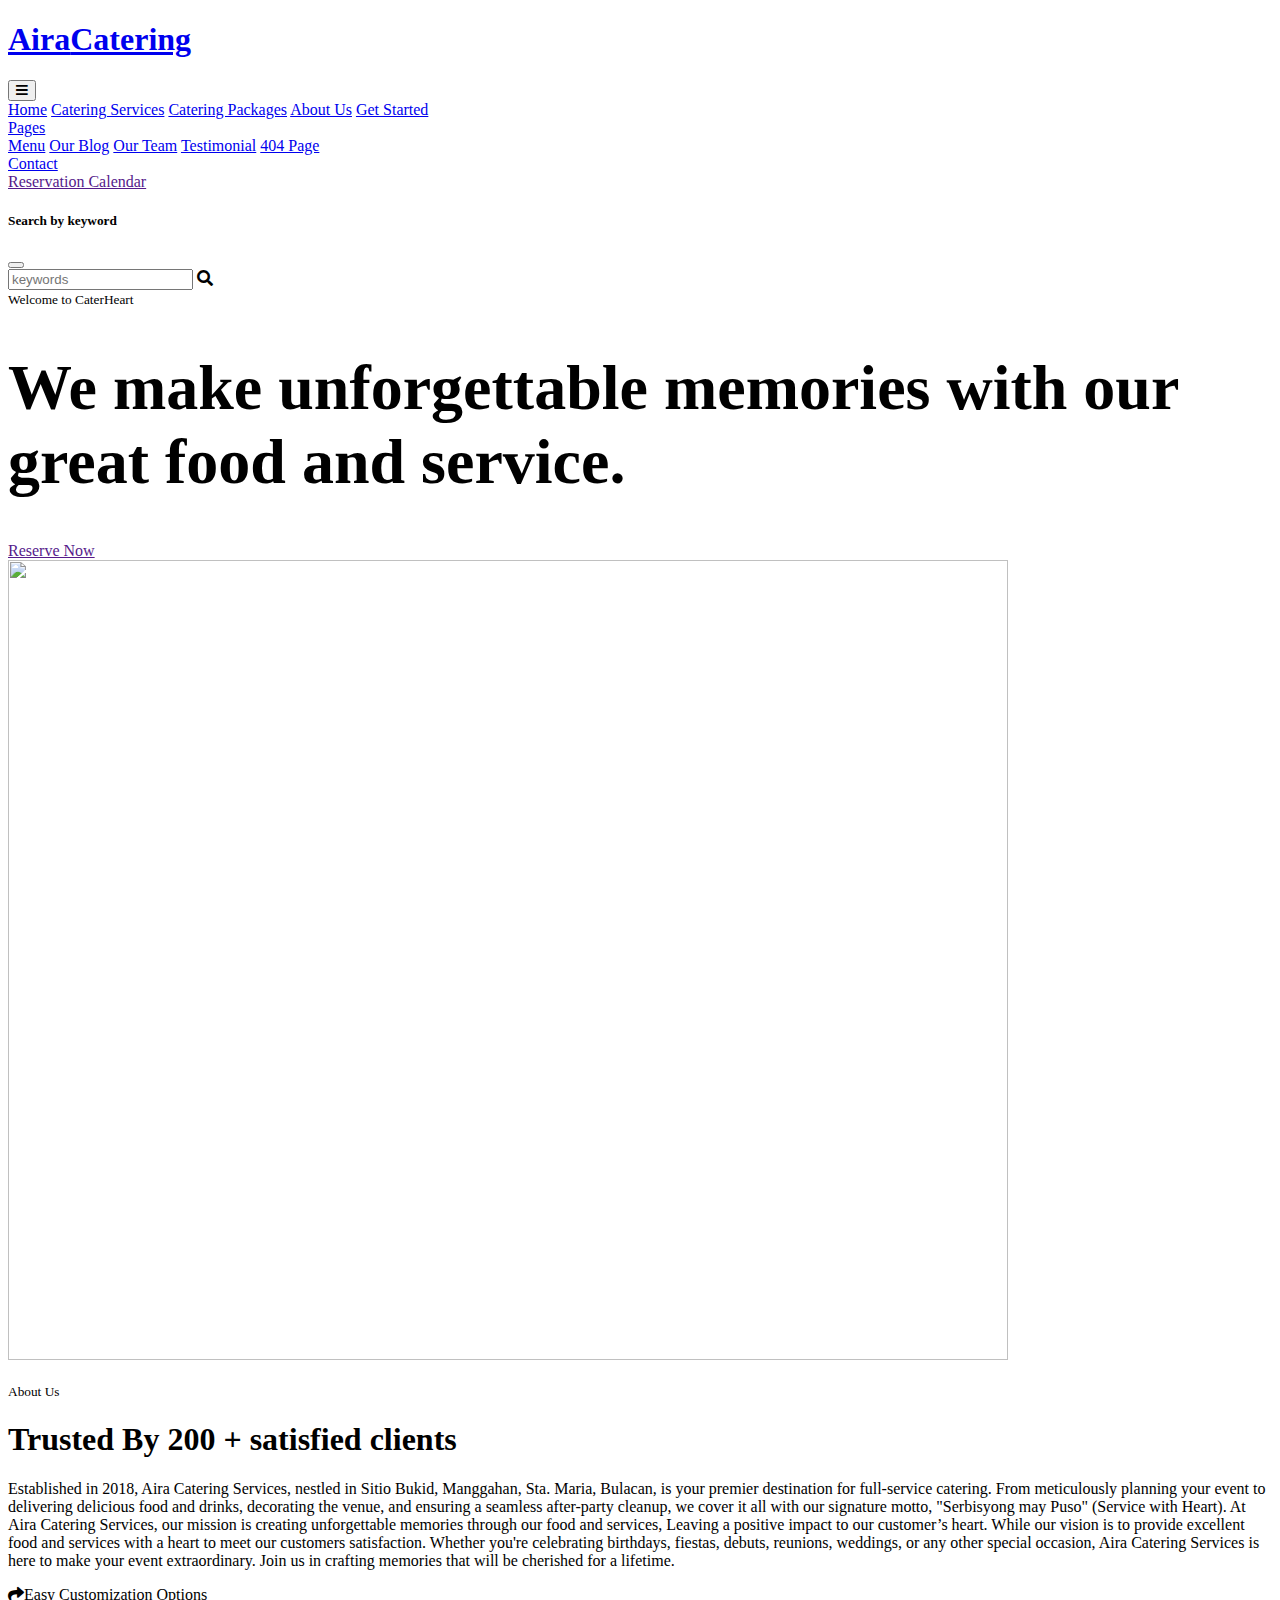
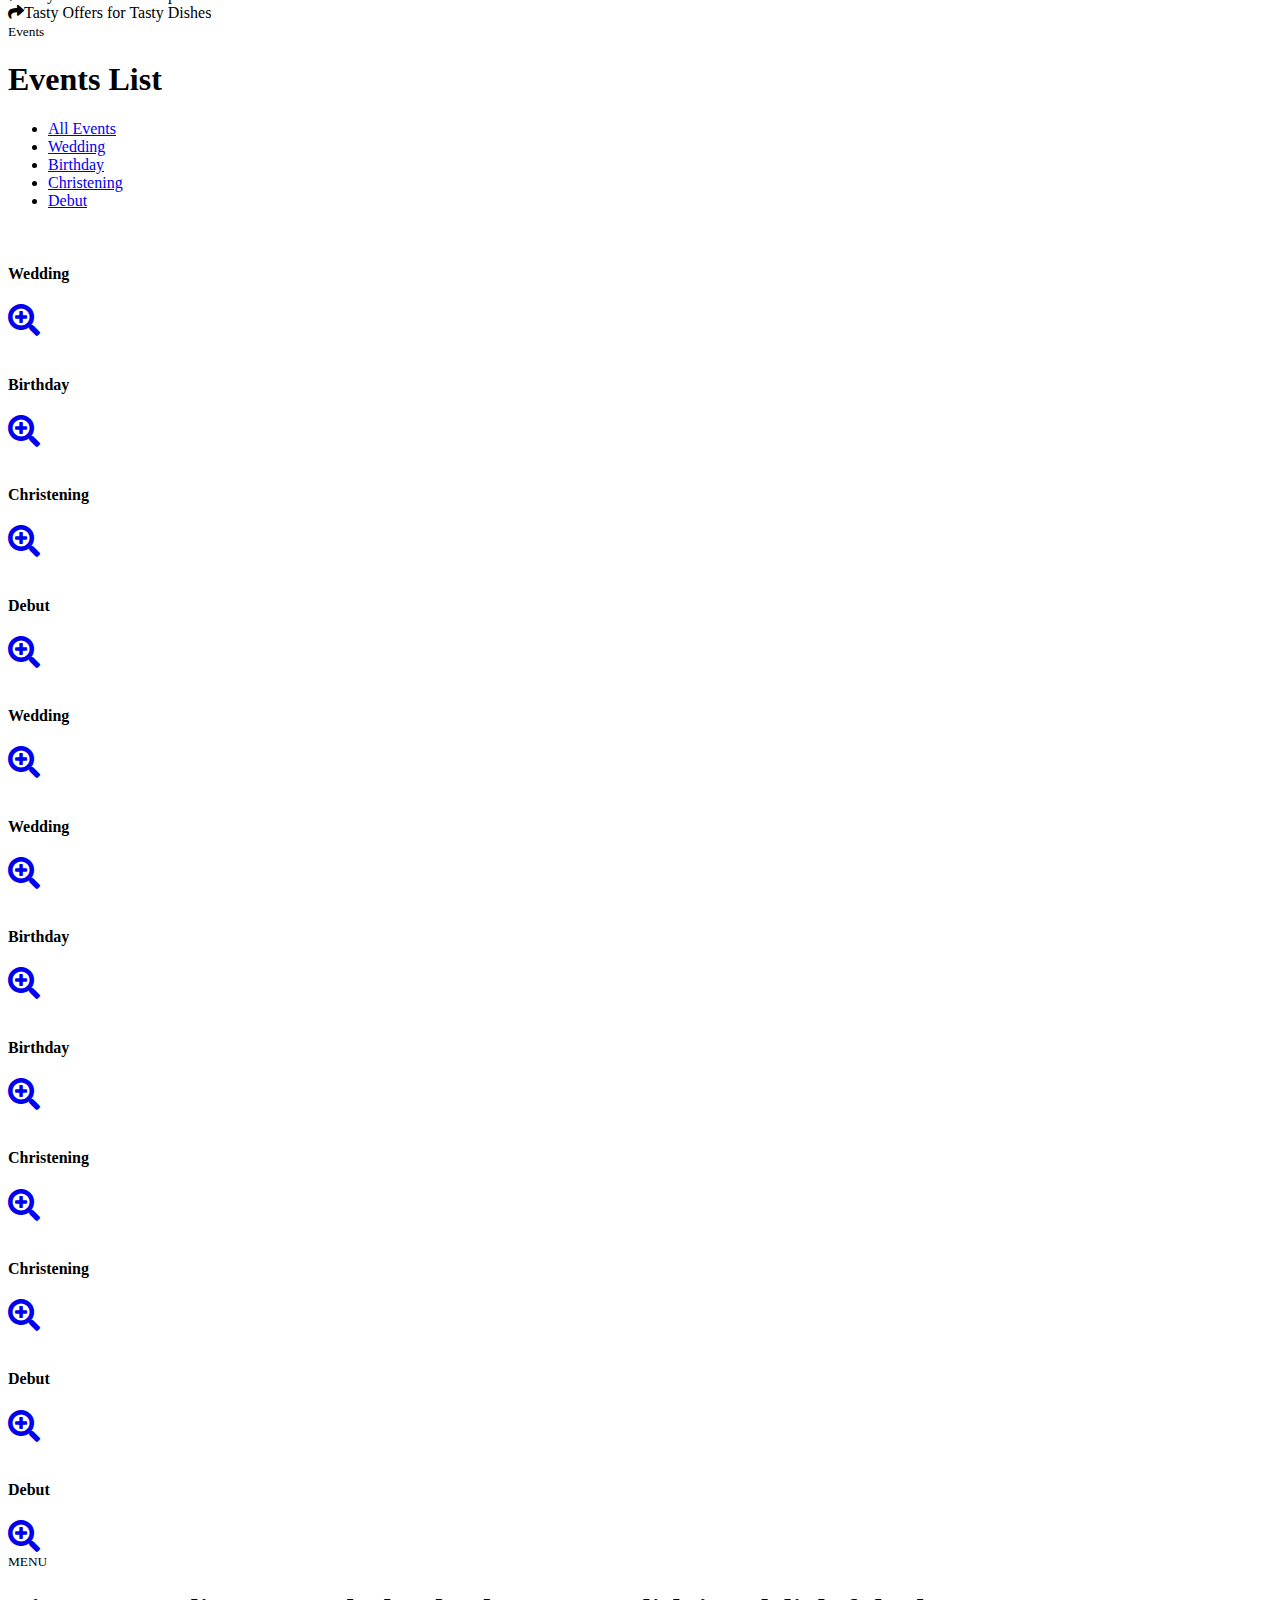
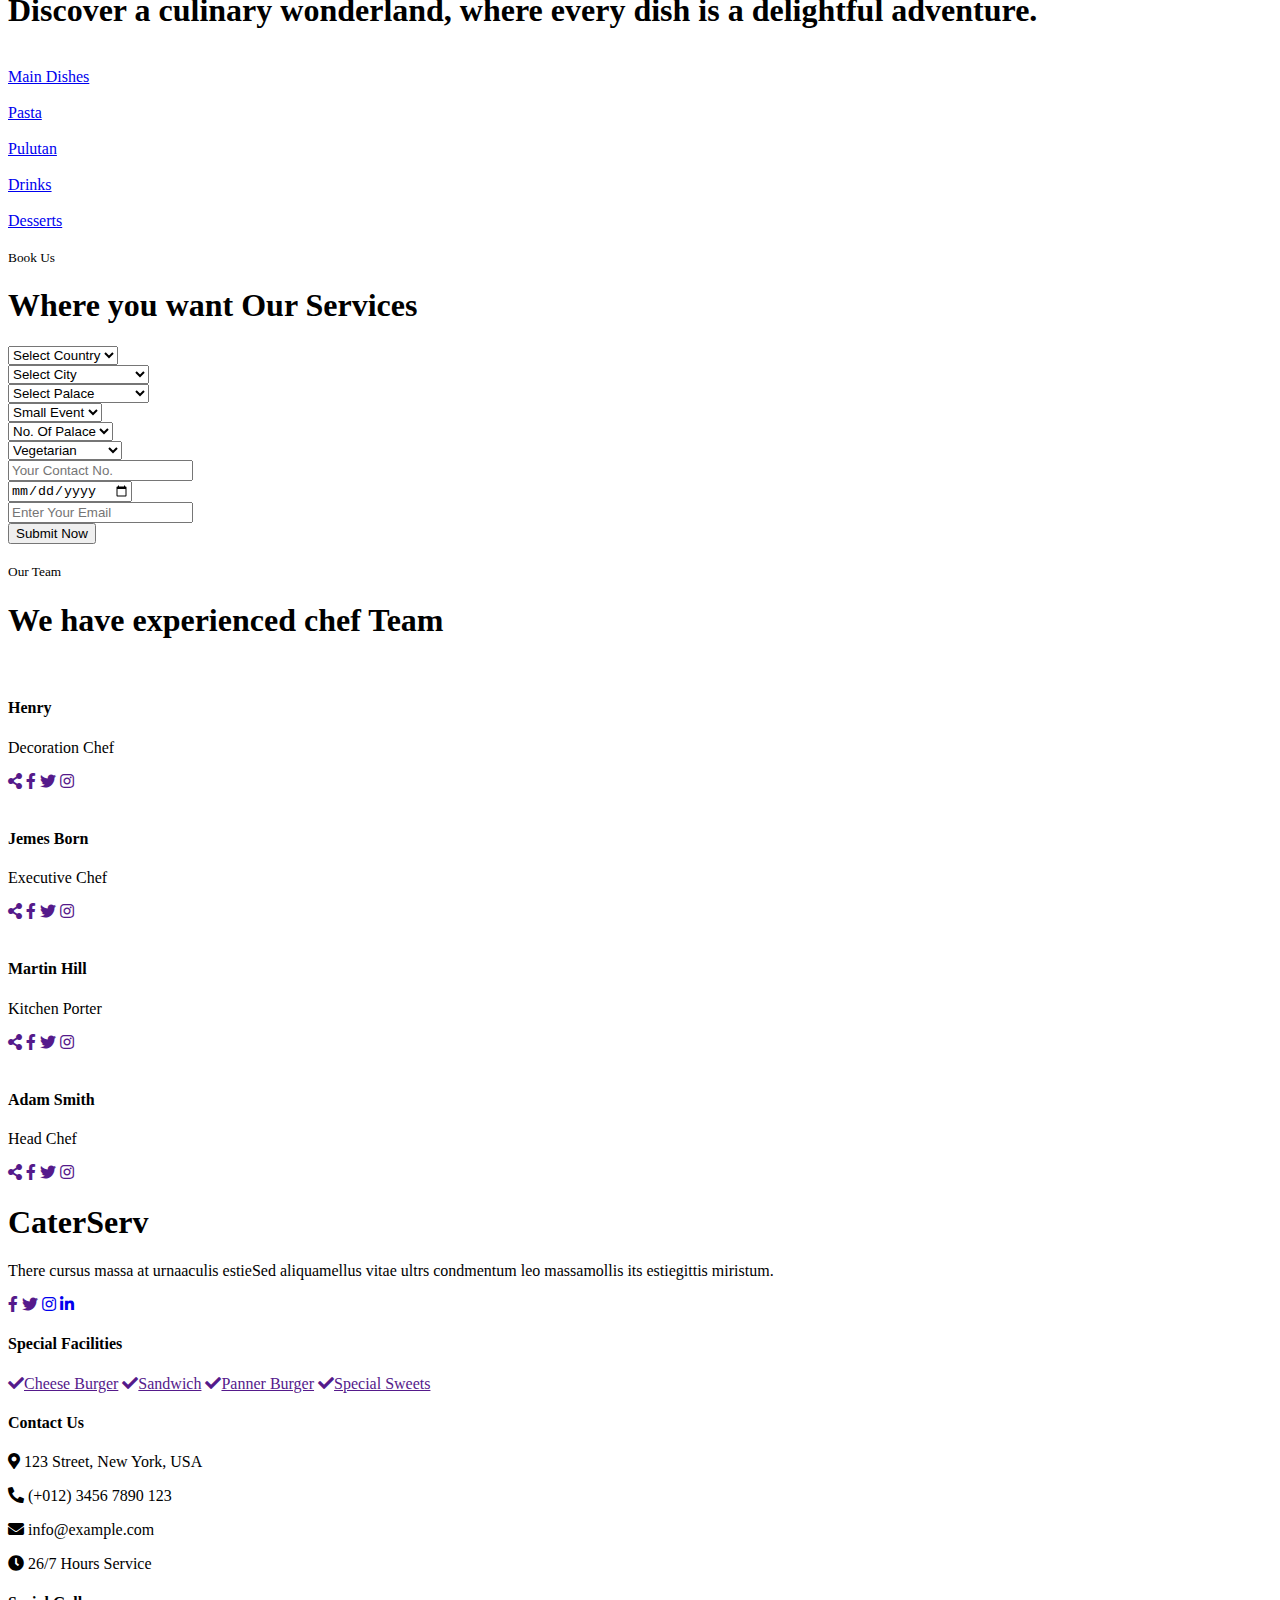
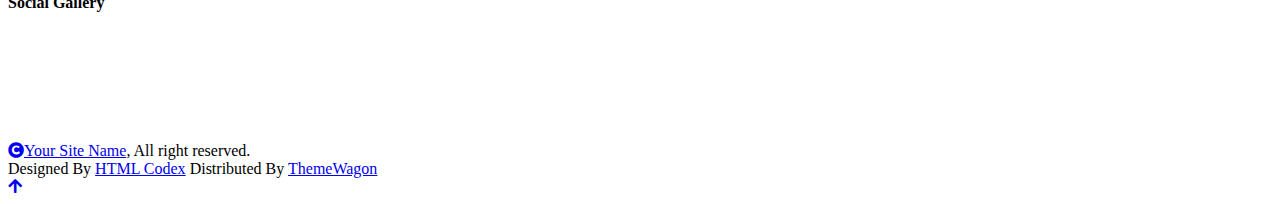
==== index.html @ 27d854ff "Add files via upload" ====
<!DOCTYPE html>
<html lang="en">

<head>
  <meta charset="utf-8">
  <title>Aira Cater</title>
  <meta content="width=device-width, initial-scale=1.0" name="viewport">
  <meta content="" name="keywords">
  <meta content="" name="description">

  <!-- Google Web Fonts -->
  <link rel="preconnect" href="https://fonts.googleapis.com">
  <link rel="preconnect" href="https://fonts.gstatic.com" crossorigin>
  <link href="https://fonts.googleapis.com/css2?family=Open+Sans:wght@400;600&family=Playball&display=swap" rel="stylesheet">

  <!-- Icon Font Stylesheet -->
  <link rel="stylesheet" href="https://use.fontawesome.com/releases/v5.15.4/css/all.css"/>
  <link href="https://cdn.jsdelivr.net/npm/bootstrap-icons@1.4.1/font/bootstrap-icons.css" rel="stylesheet">

  <!-- Libraries Stylesheet -->
  <link href="lib/animate/animate.min.css" rel="stylesheet">
  <link href="lib/lightbox/css/lightbox.min.css" rel="stylesheet">
  <link href="lib/owlcarousel/owl.carousel.min.css" rel="stylesheet">

  <!-- Customized Bootstrap Stylesheet -->
  <link href="css/bootstrap.min.css" rel="stylesheet">

  <!-- Template Stylesheet -->
  <link href="css/style.css" rel="stylesheet">
</head>

    <body>

        <!-- Spinner Start 
        <div id="spinner" class="show w-100 vh-100 bg-white position-fixed translate-middle top-50 start-50  d-flex align-items-center justify-content-center">
            <div class="spinner-grow text-primary" role="status"></div>
        </div>
        Spinner End -->


        <!-- Navbar start -->
        <div class="container-fluid nav-bar">
            <div class="container">
                <nav class="navbar navbar-light navbar-expand-lg py-4">
                    <a href="index.html" class="navbar-brand">
                        <h1 class="text-primary fw-bold mb-0">Aira<span class="text-dark">Catering</span> </h1>
                    </a>
                    <button class="navbar-toggler py-2 px-3" type="button" data-bs-toggle="collapse" data-bs-target="#navbarCollapse">
                        <span class="fa fa-bars text-primary"></span>
                    </button>
                    <div class="collapse navbar-collapse" id="navbarCollapse">
                        <div class="navbar-nav mx-auto">
                            <a href="index.html" class="nav-item nav-link active">Home</a>
                            <a href="about.html" class="nav-item nav-link">Catering Services</a>
                            <a href="service.html" class="nav-item nav-link">Catering Packages</a>
                            <a href="event.html" class="nav-item nav-link">About Us</a>
                            <a href="menu.html" class="nav-item nav-link">Get Started</a>
                            <div class="nav-item dropdown">
                                <a href="#" class="nav-link dropdown-toggle" data-bs-toggle="dropdown">Pages</a>
                                <div class="dropdown-menu bg-light">
                                    <a href="book.html" class="dropdown-item">Menu</a>
                                    <a href="blog.html" class="dropdown-item">Our Blog</a>
                                    <a href="team.html" class="dropdown-item">Our Team</a>
                                    <a href="testimonial.html" class="dropdown-item">Testimonial</a>
                                    <a href="404.html" class="dropdown-item">404 Page</a>
                                </div>
                            </div>
                            <a href="contact.html" class="nav-item nav-link">Contact</a>
                        </div>
                        
                        <a href="" class="btn btn-primary py-2 px-4 d-none d-xl-inline-block rounded-pill">Reservation Calendar</a>
                    </div>
                </nav>
            </div>
        </div>
        <!-- Navbar End -->


        <!-- Modal Search Start -->
        <div class="modal fade" id="searchModal" tabindex="-1" aria-labelledby="exampleModalLabel" aria-hidden="true">
            <div class="modal-dialog modal-fullscreen">
                <div class="modal-content rounded-0">
                    <div class="modal-header">
                        <h5 class="modal-title" id="exampleModalLabel">Search by keyword</h5>
                        <button type="button" class="btn-close" data-bs-dismiss="modal" aria-label="Close"></button>
                    </div>
                    <div class="modal-body d-flex align-items-center">
                        <div class="input-group w-75 mx-auto d-flex">
                            <input type="search" class="form-control bg-transparent p-3" placeholder="keywords" aria-describedby="search-icon-1">
                            <span id="search-icon-1" class="input-group-text p-3"><i class="fa fa-search"></i></span>
                        </div>
                    </div>
                </div>
            </div>
        </div>
        <!-- Modal Search End -->


        <!-- Hero Start -->
        <div class="container-fluid bg-light py-6 my-6 mt-0">
            <div class="container">
                <div class="row g-5 align-items-center">
                    <div class="col-lg-7 col-md-12">
                        <small class="d-inline-block fw-bold text-dark text-uppercase bg-light border border-primary rounded-pill px-4 py-1 mb-4 animated bounceInDown">Welcome to CaterHeart</small>
                        <h1 class="display-1 mb-4 animated bounceInDown" style="font-size: 4.0rem;">We make unforgettable memories with our great food and service.</h1>

                        <a href="" class="btn btn-primary border-0 rounded-pill py-3 px-4 px-md-5 me-4 animated bounceInLeft">Reserve Now</a>
                    </div>
                    <div class="col-lg-5 col-md-12">
                      <img src="img/HeroImg.png" class="img-fluid rounded animated zoomIn" alt="" width="1000" height="800">

                    </div>
                </div>
            </div>
        </div>
        <!-- Hero End -->


        <!-- About Start -->
        <div class="container-fluid py-6">
            <div class="container">
                <div class="row g-5 align-items-center">
                    <div class="col-lg-5 wow bounceInUp" data-wow-delay="0.1s">
                        <img src="img/about.jpg" class="img-fluid rounded" alt="">
                    </div>
                    <div class="col-lg-7 wow bounceInUp" data-wow-delay="0.3s">
                        <small class="d-inline-block fw-bold text-dark text-uppercase bg-light border border-primary rounded-pill px-4 py-1 mb-3">About Us</small>
                        <h1 class="display-5 mb-4">Trusted By 200 + satisfied clients</h1>
                        <p class="mb-4">Established in 2018, Aira Catering Services, nestled in Sitio Bukid, Manggahan, Sta. Maria, Bulacan,
                             is your premier destination for full-service catering. From meticulously planning your event to delivering delicious
                              food and drinks, decorating the venue, and ensuring a seamless after-party cleanup, we cover it all with our signature
                               motto, <span>"Serbisyong may Puso"</span> (Service with Heart). At Aira Catering Services, our mission is creating unforgettable memories
                                through our food and services, Leaving a positive impact to our customer’s heart. While our vision is to provide excellent 
                                food and services with a heart to meet our customers satisfaction. Whether you're celebrating birthdays, fiestas, debuts, 
                                reunions, weddings, or any other special occasion, Aira Catering Services is here to make your event extraordinary.
                                 Join us in crafting memories that will be cherished for a lifetime.
                            
                            
                        </p>
                        <div class="row g-4 text-dark mb-5">
                            <div class="col-sm-6">
                                <i class="fas fa-share text-primary me-2"></i>Easy Customization Options
                            </div>
                            <div class="col-sm-6">
                                <i class="fas fa-share text-primary me-2"></i>Tasty Offers for Tasty Dishes
                            </div>        
                </div>
            </div>
        </div>
        <!-- About End -->



        <!-- Service Start
        <div class="container-fluid service py-6">
            <div class="container">
                <div class="text-center wow bounceInUp" data-wow-delay="0.1s">
                    <small class="d-inline-block fw-bold text-dark text-uppercase bg-light border border-primary rounded-pill px-4 py-1 mb-3">Our Services</small>
                    <h1 class="display-5 mb-5">What We Offer</h1>
                </div>
                <div class="row g-4">
                    <div class="col-lg-3 col-md-6 col-sm-12 wow bounceInUp" data-wow-delay="0.1s">
                        <div class="bg-light rounded service-item">
                            <div class="service-content d-flex align-items-center justify-content-center p-4">
                                <div class="service-content-icon text-center">
                                    <i class="fas fa-cheese fa-7x text-primary mb-4"></i>
                                    <h4 class="mb-3">Wedding Services</h4>
                                    <p class="mb-4">Contrary to popular belief, ipsum is not simply random.</p>
                                    <a href="#" class="btn btn-primary px-4 py-2 rounded-pill">Read More</a>
                                </div>
                            </div>
                        </div>
                    </div>
                    <div class="col-lg-3 col-md-6 col-sm-12 wow bounceInUp" data-wow-delay="0.3s">
                        <div class="bg-light rounded service-item">
                            <div class="service-content d-flex align-items-center justify-content-center p-4">
                                <div class="service-content-icon text-center">
                                    <i class="fas fa-pizza-slice fa-7x text-primary mb-4"></i>
                                    <h4 class="mb-3">Corporate Catering</h4>
                                    <p class="mb-4">Contrary to popular belief, ipsum is not simply random.</p>
                                    <a href="#" class="btn btn-primary px-4 py-2 rounded-pill">Read More</a>
                                </div>
                            </div>
                        </div>
                    </div>
                    <div class="col-lg-3 col-md-6 col-sm-12 wow bounceInUp" data-wow-delay="0.5s">
                        <div class="bg-light rounded service-item">
                            <div class="service-content d-flex align-items-center justify-content-center p-4">
                                <div class="service-content-icon text-center">
                                    <i class="fas fa-hotdog fa-7x text-primary mb-4"></i>
                                    <h4 class="mb-3">Cocktail Reception</h4>
                                    <p class="mb-4">Contrary to popular belief, ipsum is not simply random.</p>
                                    <a href="#" class="btn btn-primary px-4 py-2 rounded-pill">Read More</a>
                                </div>
                            </div>
                        </div>
                    </div>
                    <div class="col-lg-3 col-md-6 col-sm-12 wow bounceInUp" data-wow-delay="0.7s">
                        <div class="bg-light rounded service-item">
                            <div class="service-content d-flex align-items-center justify-content-center p-4">
                                <div class="service-content-icon text-center">
                                    <i class="fas fa-hamburger fa-7x text-primary mb-4"></i>
                                    <h4 class="mb-3">Bento Catering</h4>
                                    <p class="mb-4">Contrary to popular belief, ipsum is not simply random.</p>
                                    <a href="#" class="btn btn-primary px-4 py-2 rounded-pill">Read More</a>
                                </div>
                            </div>
                        </div>
                    </div>
                    <div class="col-lg-3 col-md-6 col-sm-12 wow bounceInUp" data-wow-delay="0.1s">
                        <div class="bg-light rounded service-item">
                            <div class="service-content d-flex align-items-center justify-content-center p-4">
                                <div class="service-content-icon text-center">
                                    <i class="fas fa-wine-glass-alt fa-7x text-primary mb-4"></i>
                                    <h4 class="mb-3">Pub Party</h4>
                                    <p class="mb-4">Contrary to popular belief, ipsum is not simply random.</p>
                                    <a href="#" class="btn btn-primary px-4 py-2 rounded-pill">Read More</a>
                                </div>
                            </div>
                        </div>
                    </div>
                    <div class="col-lg-3 col-md-6 col-sm-12 wow bounceInUp" data-wow-delay="0.3s">
                        <div class="bg-light rounded service-item">
                            <div class="service-content d-flex align-items-center justify-content-center p-4">
                                <div class="service-content-icon text-center">
                                    <i class="fas fa-walking fa-7x text-primary mb-4"></i>
                                    <h4 class="mb-3">Home Delivery</h4>
                                    <p class="mb-4">Contrary to popular belief, ipsum is not simply random.</p>
                                    <a href="#" class="btn btn-primary px-4 py-2 rounded-pill">Read More</a>
                                </div>
                            </div>
                        </div>
                    </div>
                    <div class="col-lg-3 col-md-6 col-sm-12 wow bounceInUp" data-wow-delay="0.5s">
                        <div class="bg-light rounded service-item">
                            <div class="service-content d-flex align-items-center justify-content-center p-4">
                                <div class="service-content-icon text-center">
                                    <i class="fas fa-wheelchair fa-7x text-primary mb-4"></i>
                                    <h4 class="mb-3">Sit-down Catering</h4>
                                    <p class="mb-4">Contrary to popular belief, ipsum is not simply random.</p>
                                    <a href="#" class="btn btn-primary px-4 py-2 rounded-pill">Read More</a>
                                </div>
                            </div>
                        </div>
                    </div>
                    <div class="col-lg-3 col-md-6 col-sm-12 wow bounceInUp" data-wow-delay="0.7s">
                        <div class="bg-light rounded service-item">
                            <div class="service-content d-flex align-items-center justify-content-center p-4">
                                <div class="service-content-icon text-center">
                                    <i class="fas fa-utensils fa-7x text-primary mb-4"></i>
                                    <h4 class="mb-3">Buffet Catering</h4>
                                    <p class="mb-4">Contrary to popular belief, ipsum is not simply random.</p>
                                    <a href="#" class="btn btn-primary px-4 py-2 rounded-pill">Read More</a>
                                </div>
                            </div>
                        </div>
                    </div>
                </div>
            </div>
        </div>
        Service End -->


<!-- Events Start -->
<div class="container-fluid event py-6">
  <div class="container">
      <div class="text-center wow bounceInUp" data-wow-delay="0.1s">
          <small class="d-inline-block fw-bold text-dark text-uppercase bg-light border border-primary rounded-pill px-4 py-1 mb-3">Events</small>
          <h1 class="display-5 mb-5">Events List</h1>
      </div>
      <div class="tab-class text-center">
          <ul class="nav nav-pills d-inline-flex justify-content-center mb-5 wow bounceInUp" data-wow-delay="0.1s">
              <li class="nav-item p-2">
                  <a class="d-flex mx-2 py-2 border border-primary bg-light rounded-pill active" data-bs-toggle="pill" href="#tab-1">
                      <span class="text-dark" style="width: 150px;">All Events</span>
                  </a>
              </li>
              <li class="nav-item p-2">
                  <a class="d-flex py-2 mx-2 border border-primary bg-light rounded-pill" data-bs-toggle="pill" href="#tab-2">
                      <span class="text-dark" style="width: 150px;">Wedding</span>
                  </a>
              </li>
              <li class="nav-item p-2">
                  <a class="d-flex mx-2 py-2 border border-primary bg-light rounded-pill" data-bs-toggle="pill" href="#tab-3">
                      <span class="text-dark" style="width: 150px;">Birthday</span>
                  </a>
              </li>
              <li class="nav-item p-2">
                  <a class="d-flex mx-2 py-2 border border-primary bg-light rounded-pill" data-bs-toggle="pill" href="#tab-4">
                      <span class="text-dark" style="width: 150px;">Christening</span>
                  </a>
              </li>
              <li class="nav-item p-2">
                  <a class="d-flex mx-2 py-2 border border-primary bg-light rounded-pill" data-bs-toggle="pill" href="#tab-5">
                      <span class="text-dark" style="width: 150px;">Debut</span>
                  </a>
              </li>
          </ul>
          <!--all-->
          <div class="tab-content">
              <div id="tab-1" class="tab-pane fade show p-0 active">
                  <div class="row g-4">
                      <div class="col-lg-12">
                          <div class="row g-4">
                              <div class="col-md-6 col-lg-3 wow bounceInUp" data-wow-delay="0.1s">
                                  <div class="event-img position-relative">
                                      <img class="img-fluid rounded w-100" src="img/no-pictures.png" alt="" >
                                      <div class="event-overlay d-flex flex-column p-4">
                                          <h4 class="me-auto">Wedding</h4>
                                          <a href="img/event-1.jpg" data-lightbox="event-1" class="my-auto"><i class="fas fa-search-plus text-dark fa-2x"></i></a>
                                      </div>
                                  </div>
                              </div>
                              <div class="col-md-6 col-lg-3 wow bounceInUp" data-wow-delay="0.3s">
                                  <div class="event-img position-relative">
                                      <img class="img-fluid rounded w-100" src="img/no-pictures.png" alt="">
                                      <div class="event-overlay d-flex flex-column p-4">
                                          <h4 class="me-auto">Birthday</h4>
                                          <a href="img/event-2.jpg" data-lightbox="event-2" class="my-auto"><i class="fas fa-search-plus text-dark fa-2x"></i></a>
                                      </div>
                                  </div>
                              </div>
                              <div class="col-md-6 col-lg-3 wow bounceInUp" data-wow-delay="0.5s">
                                  <div class="event-img position-relative">
                                      <img class="img-fluid rounded w-100" src="img/no-pictures.png" alt="">
                                      <div class="event-overlay d-flex flex-column p-4">
                                          <h4 class="me-auto">Christening</h4>
                                          <a href="img/event-3.jpg" data-lightbox="event-3" class="my-auto"><i class="fas fa-search-plus text-dark fa-2x"></i></a>
                                      </div>
                                  </div>
                              </div>
                              <div class="col-md-6 col-lg-3 wow bounceInUp" data-wow-delay="0.7s">
                                  <div class="event-img position-relative">
                                      <img class="img-fluid rounded w-100" src="img/no-pictures.png" alt="">
                                      <div class="event-overlay d-flex flex-column p-4">
                                          <h4 class="me-auto">Debut</h4>
                                          <a href="img/event-4.jpg" data-lightbox="event-4" class="my-auto"><i class="fas fa-search-plus text-dark fa-2x"></i></a>
                                      </div>
                                  </div>
                              </div>
                          </div>
                      </div>
                  </div>
              </div>

              <!--random end-->

              <div id="tab-2" class="tab-pane fade show p-0">
                  <div class="row g-4">
                      <div class="col-lg-12">
                          <div class="row g-4">
                              <div class="col-md-6 col-lg-3">
                                  <div class="event-img position-relative">
                                      <img class="img-fluid rounded w-100" src="img/no-pictures.png" alt="">
                                      <div class="event-overlay d-flex flex-column p-4">
                                          <h4 class="me-auto">Wedding</h4>
                                          <a href="img/01.jpg" data-lightbox="event-8" class="my-auto"><i class="fas fa-search-plus text-dark fa-2x"></i></a>
                                      </div>
                                  </div>
                              </div>
                              <div class="col-md-6 col-lg-3">
                                  <div class="event-img position-relative">
                                      <img class="img-fluid rounded w-100" src="img/no-pictures.png" alt="">
                                      <div class="event-overlay d-flex flex-column p-4">
                                          <h4 class="me-auto">Wedding</h4>
                                          <a href="img/01.jpg" data-lightbox="event-9" class="my-auto"><i class="fas fa-search-plus text-dark fa-2x"></i></a>
                                      </div>
                                  </div>
                              </div>
                          </div>
                      </div>
                  </div>
              </div>
              <div id="tab-3" class="tab-pane fade show p-0">
                  <div class="row g-4">
                      <div class="col-lg-12">
                          <div class="row g-4">
                              <div class="col-md-6 col-lg-3">
                                  <div class="event-img position-relative">
                                      <img class="img-fluid rounded w-100" src="img/no-pictures.png" alt="">
                                      <div class="event-overlay d-flex flex-column p-4">
                                          <h4 class="me-auto">Birthday</h4>
                                          <a href="img/01.jpg" data-lightbox="event-10" class="my-auto"><i class="fas fa-search-plus text-dark fa-2x"></i></a>
                                      </div>
                                  </div>
                              </div>
                              <div class="col-md-6 col-lg-3">
                                  <div class="event-img position-relative">
                                      <img class="img-fluid rounded w-100" src="img/no-pictures.png" alt="">
                                      <div class="event-overlay d-flex flex-column p-4">
                                          <h4 class="me-auto">Birthday</h4>
                                          <a href="img/01.jpg" data-lightbox="event-11" class="my-auto"><i class="fas fa-search-plus text-dark fa-2x"></i></a>
                                      </div>
                                  </div>
                              </div>
                          </div>
                      </div>
                  </div>
              </div>
              <div id="tab-4" class="tab-pane fade show p-0">
                  <div class="row g-4">
                      <div class="col-lg-12">
                          <div class="row g-4">
                              <div class="col-md-6 col-lg-3">
                                  <div class="event-img position-relative">
                                      <img class="img-fluid rounded w-100" src="img/no-pictures.png" alt="">
                                      <div class="event-overlay d-flex flex-column p-4">
                                          <h4 class="me-auto">Christening</h4>
                                          <a href="img/01.jpg" data-lightbox="event-12" class="my-auto"><i class="fas fa-search-plus text-dark fa-2x"></i></a>
                                      </div>
                                  </div>
                              </div>
                              <div class="col-md-6 col-lg-3">
                                  <div class="event-img position-relative">
                                      <img class="img-fluid rounded w-100" src="img/no-pictures.png" alt="">
                                      <div class="event-overlay d-flex flex-column p-4">
                                          <h4 class="me-auto">Christening</h4>
                                          <a href="img/01.jpg" data-lightbox="event-13" class="my-auto"><i class="fas fa-search-plus text-dark fa-2x"></i></a>
                                      </div>
                                  </div>
                              </div>
                          </div>
                      </div>
                  </div>
              </div>
              <div id="tab-5" class="tab-pane fade show p-0">
                  <div class="row g-4">
                      <div class="col-lg-12">
                          <div class="row g-4">
                              <div class="col-md-6 col-lg-3">
                                  <div class="event-img position-relative">
                                      <img class="img-fluid rounded w-100" src="img/no-pictures.png" alt="">
                                      <div class="event-overlay d-flex flex-column p-4">
                                          <h4 class="me-auto">Debut</h4>
                                          <a href="img/01.jpg" data-lightbox="event-14" class="my-auto"><i class="fas fa-search-plus text-dark fa-2x"></i></a>
                                      </div>
                                  </div>
                              </div>
                              <div class="col-md-6 col-lg-3">
                                  <div class="event-img position-relative">
                                      <img class="img-fluid rounded w-100" src="img/no-pictures.png" alt="">
                                      <div class="event-overlay d-flex flex-column p-4">
                                          <h4 class="me-auto">Debut</h4>
                                          <a href="img/01.jpg" data-lightbox="event-15" class="my-auto"><i class="fas fa-search-plus text-dark fa-2x"></i></a>
                                      </div>
                                  </div>
                              </div>
                          </div>
                      </div>
                  </div>
              </div>
          </div>
      </div>
  </div>
</div>
<!-- Events End -->

<!-- My Menu Start -->
<div class="container-fluid blog py-6">
  <div class="container">
      <div class="text-center wow bounceInUp" data-wow-delay="0.1s">
          <small class="d-inline-block fw-bold text-dark text-uppercase bg-light border border-primary rounded-pill px-4 py-1 mb-3">MENU</small>
          <h1 class="display-5 mb-5">Discover a culinary wonderland, where every dish is a delightful adventure.</h1>
      </div>
      <div class="row gx-4 justify-content-center">

          <div class="col-md-6 col-lg-4 wow bounceInUp" data-wow-delay="0.1s">
              <div class="blog-item">
                  <div class="overflow-hidden rounded">
                      <img src="img/MainDish.png" class="img-fluid w-100" alt="">
                  </div>
                  <div class="blog-content mx-4 d-flex rounded bg-my-green">
                      <a href="#" class="my-h5 lh-base my-auto h-100 p-3">Main Dishes</a>
                  </div>
              </div>
          </div>
          <div class="col-md-6 col-lg-4 wow bounceInUp" data-wow-delay="0.3s">
              <div class="blog-item">
                  <div class="overflow-hidden rounded">
                      <img src="img/Pasta.png" class="img-fluid w-100" alt="">
                  </div>
                  <div class="blog-content mx-4 d-flex rounded bg-my-green">                     
                      <a href="#" class="my-h5 lh-base my-auto h-100 p-3">Pasta</a>
                  </div>
              </div>
          </div>
          <div class="col-md-6 col-lg-4 wow bounceInUp" data-wow-delay="0.5s">
              <div class="blog-item">
                  <div class="overflow-hidden rounded">
                      <img src="img/Pulutan.png" class="img-fluid w-100" alt="">
                  </div>
                  <div class="blog-content mx-4 d-flex rounded bg-my-green">
                      <a href="#" class="my-h5 lh-base my-auto h-100 p-3">Pulutan</a>
                  </div>
              </div>
          </div>
          <div class="col-md-6 col-lg-4 wow bounceInUp" data-wow-delay="0.3s">
            <div class="blog-item">
                <div class="overflow-hidden rounded">
                    <img src="img/Drinks.png" class="img-fluid w-100" alt="">
                </div>
                <div class="blog-content mx-4 d-flex rounded bg-my-green">
                    <a href="#" class="my-h5 lh-base my-auto h-100 p-3">Drinks</a>
                </div>
            </div>
        </div>
        <div class="col-md-6 col-lg-4 wow bounceInUp" data-wow-delay="0.5s">
            <div class="blog-item">
                <div class="overflow-hidden rounded">
                    <img src="img/Desserts.png" class="img-fluid w-100" alt="">
                </div>
                <div class="blog-content mx-4 d-flex rounded bg-my-green">
                    
                    <a href="#" class="my-h5 lh-base my-auto h-100 p-3">Desserts</a>
                </div>
            </div>
        </div>
      </div>
  </div>
</div>
<!-- My Menu End -->


        <!-- Menu Start 
        <div class="container-fluid menu bg-light py-6 my-6">
            <div class="container">
                <div class="text-center wow bounceInUp" data-wow-delay="0.1s">
                    <small class="d-inline-block fw-bold text-dark text-uppercase bg-light border border-primary rounded-pill px-4 py-1 mb-3">Our Menu</small>
                    <h1 class="display-5 mb-5">Most Popular Food in the World</h1>
                </div>
                <div class="tab-class text-center">
                    <ul class="nav nav-pills d-inline-flex justify-content-center mb-5 wow bounceInUp" data-wow-delay="0.1s">
                        <li class="nav-item p-2">
                            <a class="d-flex py-2 mx-2 border border-primary bg-white rounded-pill active" data-bs-toggle="pill" href="#tab-6">
                                <span class="text-dark" style="width: 150px;">Starter</span>
                            </a>
                        </li>
                        <li class="nav-item p-2">
                            <a class="d-flex py-2 mx-2 border border-primary bg-white rounded-pill" data-bs-toggle="pill" href="#tab-7">
                                <span class="text-dark" style="width: 150px;">Main Course</span>
                            </a>
                        </li>
                        <li class="nav-item p-2">
                            <a class="d-flex py-2 mx-2 border border-primary bg-white rounded-pill" data-bs-toggle="pill" href="#tab-8">
                                <span class="text-dark" style="width: 150px;">Drinks</span>
                            </a>
                        </li>
                        <li class="nav-item p-2">
                            <a class="d-flex py-2 mx-2 border border-primary bg-white rounded-pill" data-bs-toggle="pill" href="#tab-9">
                                <span class="text-dark" style="width: 150px;">Offers</span>
                            </a>
                        </li>
                        <li class="nav-item p-2">
                            <a class="d-flex py-2 mx-2 border border-primary bg-white rounded-pill" data-bs-toggle="pill" href="#tab-10">
                                <span class="text-dark" style="width: 150px;">Our Spesial</span>
                            </a>
                        </li>
                    </ul>
                    <div class="tab-content">
                        <div id="tab-6" class="tab-pane fade show p-0 active">
                            <div class="row g-4">
                                <div class="col-lg-6 wow bounceInUp" data-wow-delay="0.1s">
                                    <div class="menu-item d-flex align-items-center">
                                        <img class="flex-shrink-0 img-fluid rounded-circle" src="img/menu-01.jpg" alt="">
                                        <div class="w-100 d-flex flex-column text-start ps-4">
                                            <div class="d-flex justify-content-between border-bottom border-primary pb-2 mb-2">
                                                <h4>Paneer</h4>
                                                <h4 class="text-primary">$90</h4>
                                            </div>
                                            <p class="mb-0">Consectetur adipiscing elit sed dwso eiusmod tempor incididunt ut labore.</p>
                                        </div>
                                    </div>
                                </div>
                                <div class="col-lg-6 wow bounceInUp" data-wow-delay="0.2s">
                                    <div class="menu-item d-flex align-items-center">
                                        <img class="flex-shrink-0 img-fluid rounded-circle" src="img/menu-02.jpg" alt="">
                                        <div class="w-100 d-flex flex-column text-start ps-4">
                                            <div class="d-flex justify-content-between border-bottom border-primary pb-2 mb-2">
                                                <h4>Sweet Potato</h4>
                                                <h4 class="text-primary">$90</h4>
                                            </div>
                                            <p class="mb-0">Consectetur adipiscing elit sed dwso eiusmod tempor incididunt ut labore.</p>
                                        </div>
                                    </div>
                                </div>
                                <div class="col-lg-6 wow bounceInUp" data-wow-delay="0.3s">
                                    <div class="menu-item d-flex align-items-center">
                                        <img class="flex-shrink-0 img-fluid rounded-circle" src="img/menu-03.jpg" alt="">
                                        <div class="w-100 d-flex flex-column text-start ps-4">
                                            <div class="d-flex justify-content-between border-bottom border-primary pb-2 mb-2">
                                                <h4>Sabudana Tikki</h4>
                                                <h4 class="text-primary">$90</h4>
                                            </div>
                                            <p class="mb-0">Consectetur adipiscing elit sed dwso eiusmod tempor incididunt ut labore.</p>
                                        </div>
                                    </div>
                                </div>
                                <div class="col-lg-6 wow bounceInUp" data-wow-delay="0.4s">
                                    <div class="menu-item d-flex align-items-center">
                                        <img class="flex-shrink-0 img-fluid rounded-circle" src="img/menu-04.jpg" alt="">
                                        <div class="w-100 d-flex flex-column text-start ps-4">
                                            <div class="d-flex justify-content-between border-bottom border-primary pb-2 mb-2">
                                                <h4>Pizza</h4>
                                                <h4 class="text-primary">$90</h4>
                                            </div>
                                            <p class="mb-0">Consectetur adipiscing elit sed dwso eiusmod tempor incididunt ut labore.</p>
                                        </div>
                                    </div>
                                </div>
                                <div class="col-lg-6 wow bounceInUp" data-wow-delay="0.5s">
                                    <div class="menu-item d-flex align-items-center">
                                        <img class="flex-shrink-0 img-fluid rounded-circle" src="img/menu-05.jpg" alt="">
                                        <div class="w-100 d-flex flex-column text-start ps-4">
                                            <div class="d-flex justify-content-between border-bottom border-primary pb-2 mb-2">
                                                <h4>Bacon</h4>
                                                <h4 class="text-primary">$90</h4>
                                            </div>
                                            <p class="mb-0">Consectetur adipiscing elit sed dwso eiusmod tempor incididunt ut labore.</p>
                                        </div>
                                    </div>
                                </div>
                                <div class="col-lg-6 wow bounceInUp" data-wow-delay="0.6s">
                                    <div class="menu-item d-flex align-items-center">
                                        <img class="flex-shrink-0 img-fluid rounded-circle" src="img/menu-06.jpg" alt="">
                                        <div class="w-100 d-flex flex-column text-start ps-4">
                                            <div class="d-flex justify-content-between border-bottom border-primary pb-2 mb-2">
                                                <h4>Chicken</h4>
                                                <h4 class="text-primary">$90</h4>
                                            </div>
                                            <p class="mb-0">Consectetur adipiscing elit sed dwso eiusmod tempor incididunt ut labore.</p>
                                        </div>
                                    </div>
                                </div>
                                <div class="col-lg-6 wow bounceInUp" data-wow-delay="0.7s">
                                    <div class="menu-item d-flex align-items-center">
                                        <img class="flex-shrink-0 img-fluid rounded-circle" src="img/menu-07.jpg" alt="">
                                        <div class="w-100 d-flex flex-column text-start ps-4">
                                            <div class="d-flex justify-content-between border-bottom border-primary pb-2 mb-2">
                                                <h4>Blooming</h4>
                                                <h4 class="text-primary">$90</h4>
                                            </div>
                                            <p class="mb-0">Consectetur adipiscing elit sed dwso eiusmod tempor incididunt ut labore.</p>
                                        </div>
                                    </div>
                                </div>
                                <div class="col-lg-6 wow bounceInUp" data-wow-delay="0.8s">
                                    <div class="menu-item d-flex align-items-center">
                                        <img class="flex-shrink-0 img-fluid rounded-circle" src="img/menu-08.jpg" alt="">
                                        <div class="w-100 d-flex flex-column text-start ps-4">
                                            <div class="d-flex justify-content-between border-bottom border-primary pb-2 mb-2">
                                                <h4>Sweet</h4>
                                                <h4 class="text-primary">$90</h4>
                                            </div>
                                            <p class="mb-0">Consectetur adipiscing elit sed dwso eiusmod tempor incididunt ut labore.</p>
                                        </div>
                                    </div>
                                </div>
                            </div>
                        </div>
                        <div id="tab-7" class="tab-pane fade show p-0">
                            <div class="row g-4">
                                <div class="col-lg-6">
                                    <div class="menu-item d-flex align-items-center">
                                        <img class="flex-shrink-0 img-fluid rounded-circle" src="img/menu-01.jpg" alt="">
                                        <div class="w-100 d-flex flex-column text-start ps-4">
                                            <div class="d-flex justify-content-between border-bottom border-primary pb-2 mb-2">
                                                <h4>Argentinian</h4>
                                                <h4 class="text-primary">$90</h4>
                                            </div>
                                            <p class="mb-0">Consectetur adipiscing elit sed dwso eiusmod tempor incididunt ut labore.</p>
                                        </div>
                                    </div>
                                </div>
                                <div class="col-lg-6">
                                    <div class="menu-item d-flex align-items-center">
                                        <img class="flex-shrink-0 img-fluid rounded-circle" src="img/menu-03.jpg" alt="">
                                        <div class="w-100 d-flex flex-column text-start ps-4">
                                            <div class="d-flex justify-content-between border-bottom border-primary pb-2 mb-2">
                                                <h4>Crispy</h4>
                                                <h4 class="text-primary">$90</h4>
                                            </div>
                                            <p class="mb-0">Consectetur adipiscing elit sed dwso eiusmod tempor incididunt ut labore.</p>
                                        </div>
                                    </div>
                                </div>
                                <div class="col-lg-6">
                                    <div class="menu-item d-flex align-items-center">
                                        <img class="flex-shrink-0 img-fluid rounded-circle" src="img/menu-05.jpg" alt="">
                                        <div class="w-100 d-flex flex-column text-start ps-4">
                                            <div class="d-flex justify-content-between border-bottom border-primary pb-2 mb-2">
                                                <h4>Sabudana Tikki</h4>
                                                <h4 class="text-primary">$90</h4>
                                            </div>
                                            <p class="mb-0">Consectetur adipiscing elit sed dwso eiusmod tempor incididunt ut labore.</p>
                                        </div>
                                    </div>
                                </div>
                                <div class="col-lg-6">
                                    <div class="menu-item d-flex align-items-center">
                                        <img class="flex-shrink-0 img-fluid rounded-circle" src="img/menu-07.jpg" alt="">
                                        <div class="w-100 d-flex flex-column text-start ps-4">
                                            <div class="d-flex justify-content-between border-bottom border-primary pb-2 mb-2">
                                                <h4>Blooming</h4>
                                                <h4 class="text-primary">$90</h4>
                                            </div>
                                            <p class="mb-0">Consectetur adipiscing elit sed dwso eiusmod tempor incididunt ut labore.</p>
                                        </div>
                                    </div>
                                </div>
                                <div class="col-lg-6">
                                    <div class="menu-item d-flex align-items-center">
                                        <img class="flex-shrink-0 img-fluid rounded-circle" src="img/menu-08.jpg" alt="">
                                        <div class="w-100 d-flex flex-column text-start ps-4">
                                            <div class="d-flex justify-content-between border-bottom border-primary pb-2 mb-2">
                                                <h4>Argentinian</h4>
                                                <h4 class="text-primary">$90</h4>
                                            </div>
                                            <p class="mb-0">Consectetur adipiscing elit sed dwso eiusmod tempor incididunt ut labore.</p>
                                        </div>
                                    </div>
                                </div>
                                <div class="col-lg-6">
                                    <div class="menu-item d-flex align-items-center">
                                        <img class="flex-shrink-0 img-fluid rounded-circle" src="img/menu-03.jpg" alt="">
                                        <div class="w-100 d-flex flex-column text-start ps-4">
                                            <div class="d-flex justify-content-between border-bottom border-primary pb-2 mb-2">
                                                <h4>Lemon</h4>
                                                <h4 class="text-primary">$90</h4>
                                            </div>
                                            <p class="mb-0">Consectetur adipiscing elit sed dwso eiusmod tempor incididunt ut labore.</p>
                                        </div>
                                    </div>
                                </div>
                                <div class="col-lg-6">
                                    <div class="menu-item d-flex align-items-center">
                                        <img class="flex-shrink-0 img-fluid rounded-circle" src="img/menu-02.jpg" alt="">
                                        <div class="w-100 d-flex flex-column text-start ps-4">
                                            <div class="d-flex justify-content-between border-bottom border-primary pb-2 mb-2">
                                                <h4>Water Drink</h4>
                                                <h4 class="text-primary">$90</h4>
                                            </div>
                                            <p class="mb-0">Consectetur adipiscing elit sed dwso eiusmod tempor incididunt ut labore.</p>
                                        </div>
                                    </div>
                                </div>
                                <div class="col-lg-6">
                                    <div class="menu-item d-flex align-items-center">
                                        <img class="flex-shrink-0 img-fluid rounded-circle" src="img/menu-01.jpg" alt="">
                                        <div class="w-100 d-flex flex-column text-start ps-4">
                                            <div class="d-flex justify-content-between border-bottom border-primary pb-2 mb-2">
                                                <h4>Salty lemon</h4>
                                                <h4 class="text-primary">$90</h4>
                                            </div>
                                            <p class="mb-0">Consectetur adipiscing elit sed dwso eiusmod tempor incididunt ut labore.</p>
                                        </div>
                                    </div>
                                </div>
                            </div>
                        </div>
                        <div id="tab-8" class="tab-pane fade show p-0">
                            <div class="row g-4">
                                <div class="col-lg-6">
                                    <div class="menu-item d-flex align-items-center">
                                        <img class="flex-shrink-0 img-fluid rounded-circle" src="img/menu-01.jpg" alt="">
                                        <div class="w-100 d-flex flex-column text-start ps-4">
                                            <div class="d-flex justify-content-between border-bottom border-primary pb-2 mb-2">
                                                <h4>Crispy water</h4>
                                                <h4 class="text-primary">$90</h4>
                                            </div>
                                            <p class="mb-0">Consectetur adipiscing elit sed dwso eiusmod tempor incididunt ut labore.</p>
                                        </div>
                                    </div>
                                </div>
                                <div class="col-lg-6">
                                    <div class="menu-item d-flex align-items-center">
                                        <img class="flex-shrink-0 img-fluid rounded-circle" src="img/menu-02.jpg" alt="">
                                        <div class="w-100 d-flex flex-column text-start ps-4">
                                            <div class="d-flex justify-content-between border-bottom border-primary pb-2 mb-2">
                                                <h4>Juice</h4>
                                                <h4 class="text-primary">$90</h4>
                                            </div>
                                            <p class="mb-0">Consectetur adipiscing elit sed dwso eiusmod tempor incididunt ut labore.</p>
                                        </div>
                                    </div>
                                </div>
                                <div class="col-lg-6">
                                    <div class="menu-item d-flex align-items-center">
                                        <img class="flex-shrink-0 img-fluid rounded-circle" src="img/menu-03.jpg" alt="">
                                        <div class="w-100 d-flex flex-column text-start ps-4">
                                            <div class="d-flex justify-content-between border-bottom border-primary pb-2 mb-2">
                                                <h4>Orange</h4>
                                                <h4 class="text-primary">$90</h4>
                                            </div>
                                            <p class="mb-0">Consectetur adipiscing elit sed dwso eiusmod tempor incididunt ut labore.</p>
                                        </div>
                                    </div>
                                </div>
                                <div class="col-lg-6">
                                    <div class="menu-item d-flex align-items-center">
                                        <img class="flex-shrink-0 img-fluid rounded-circle" src="img/menu-04.jpg" alt="">
                                        <div class="w-100 d-flex flex-column text-start ps-4">
                                            <div class="d-flex justify-content-between border-bottom border-primary pb-2 mb-2">
                                                <h4>Apple Juice</h4>
                                                <h4 class="text-primary">$90</h4>
                                            </div>
                                            <p class="mb-0">Consectetur adipiscing elit sed dwso eiusmod tempor incididunt ut labore.</p>
                                        </div>
                                    </div>
                                </div>
                                <div class="col-lg-6">
                                    <div class="menu-item d-flex align-items-center">
                                        <img class="flex-shrink-0 img-fluid rounded-circle" src="img/menu-05.jpg" alt="">
                                        <div class="w-100 d-flex flex-column text-start ps-4">
                                            <div class="d-flex justify-content-between border-bottom border-primary pb-2 mb-2">
                                                <h4>Banana</h4>
                                                <h4 class="text-primary">$90</h4>
                                            </div>
                                            <p class="mb-0">Consectetur adipiscing elit sed dwso eiusmod tempor incididunt ut labore.</p>
                                        </div>
                                    </div>
                                </div>
                                <div class="col-lg-6">
                                    <div class="menu-item d-flex align-items-center">
                                        <img class="flex-shrink-0 img-fluid rounded-circle" src="img/menu-06.jpg" alt="">
                                        <div class="w-100 d-flex flex-column text-start ps-4">
                                            <div class="d-flex justify-content-between border-bottom border-primary pb-2 mb-2">
                                                <h4>Sweet Water</h4>
                                                <h4 class="text-primary">$90</h4>
                                            </div>
                                            <p class="mb-0">Consectetur adipiscing elit sed dwso eiusmod tempor incididunt ut labore.</p>
                                        </div>
                                    </div>
                                </div>
                                <div class="col-lg-6">
                                    <div class="menu-item d-flex align-items-center">
                                        <img class="flex-shrink-0 img-fluid rounded-circle" src="img/menu-07.jpg" alt="">
                                        <div class="w-100 d-flex flex-column text-start ps-4">
                                            <div class="d-flex justify-content-between border-bottom border-primary pb-2 mb-2">
                                                <h4>Hot Coffee</h4>
                                                <h4 class="text-primary">$90</h4>
                                            </div>
                                            <p class="mb-0">Consectetur adipiscing elit sed dwso eiusmod tempor incididunt ut labore.</p>
                                        </div>
                                    </div>
                                </div>
                                <div class="col-lg-6">
                                    <div class="menu-item d-flex align-items-center">
                                        <img class="flex-shrink-0 img-fluid rounded-circle" src="img/menu-08.jpg" alt="">
                                        <div class="w-100 d-flex flex-column text-start ps-4">
                                            <div class="d-flex justify-content-between border-bottom border-primary pb-2 mb-2">
                                                <h4>Sweet Potato</h4>
                                                <h4 class="text-primary">$90</h4>
                                            </div>
                                            <p class="mb-0">Consectetur adipiscing elit sed dwso eiusmod tempor incididunt ut labore.</p>
                                        </div>
                                    </div>
                                </div>
                            </div>
                        </div>
                        <div id="tab-9" class="tab-pane fade show p-0">
                            <div class="row g-4">
                                <div class="col-lg-6">
                                    <div class="menu-item d-flex align-items-center">
                                        <img class="flex-shrink-0 img-fluid rounded-circle" src="img/menu-06.jpg" alt="">
                                        <div class="w-100 d-flex flex-column text-start ps-4">
                                            <div class="d-flex justify-content-between border-bottom border-primary pb-2 mb-2">
                                                <h4>Sabudana Tikki</h4>
                                                <h4 class="text-primary">$90</h4>
                                            </div>
                                            <p class="mb-0">Consectetur adipiscing elit sed dwso eiusmod tempor incididunt ut labore.</p>
                                        </div>
                                    </div>
                                </div>
                                <div class="col-lg-6">
                                    <div class="menu-item d-flex align-items-center">
                                        <img class="flex-shrink-0 img-fluid rounded-circle" src="img/menu-07.jpg" alt="">
                                        <div class="w-100 d-flex flex-column text-start ps-4">
                                            <div class="d-flex justify-content-between border-bottom border-primary pb-2 mb-2">
                                                <h4>Crispy</h4>
                                                <h4 class="text-primary">$90</h4>
                                            </div>
                                            <p class="mb-0">Consectetur adipiscing elit sed dwso eiusmod tempor incididunt ut labore.</p>
                                        </div>
                                    </div>
                                </div>
                                <div class="col-lg-6">
                                    <div class="menu-item d-flex align-items-center">
                                        <img class="flex-shrink-0 img-fluid rounded-circle" src="img/menu-09.jpg" alt="">
                                        <div class="w-100 d-flex flex-column text-start ps-4">
                                            <div class="d-flex justify-content-between border-bottom border-primary pb-2 mb-2">
                                                <h4>Pizza</h4>
                                                <h4 class="text-primary">$90</h4>
                                            </div>
                                            <p class="mb-0">Consectetur adipiscing elit sed dwso eiusmod tempor incididunt ut labore.</p>
                                        </div>
                                    </div>
                                </div>
                                <div class="col-lg-6">
                                    <div class="menu-item d-flex align-items-center">
                                        <img class="flex-shrink-0 img-fluid rounded-circle" src="img/menu-02.jpg" alt="">
                                        <div class="w-100 d-flex flex-column text-start ps-4">
                                            <div class="d-flex justify-content-between border-bottom border-primary pb-2 mb-2">
                                                <h4>Bacon</h4>
                                                <h4 class="text-primary">$90</h4>
                                            </div>
                                            <p class="mb-0">Consectetur adipiscing elit sed dwso eiusmod tempor incididunt ut labore.</p>
                                        </div>
                                    </div>
                                </div>
                                <div class="col-lg-6">
                                    <div class="menu-item d-flex align-items-center">
                                        <img class="flex-shrink-0 img-fluid rounded-circle" src="img/menu-03.jpg" alt="">
                                        <div class="w-100 d-flex flex-column text-start ps-4">
                                            <div class="d-flex justify-content-between border-bottom border-primary pb-2 mb-2">
                                                <h4>Chicken</h4>
                                                <h4 class="text-primary">$90</h4>
                                            </div>
                                            <p class="mb-0">Consectetur adipiscing elit sed dwso eiusmod tempor incididunt ut labore.</p>
                                        </div>
                                    </div>
                                </div>
                                <div class="col-lg-6">
                                    <div class="menu-item d-flex align-items-center">
                                        <img class="flex-shrink-0 img-fluid rounded-circle" src="img/menu-05.jpg" alt="">
                                        <div class="w-100 d-flex flex-column text-start ps-4">
                                            <div class="d-flex justify-content-between border-bottom border-primary pb-2 mb-2">
                                                <h4>Blooming</h4>
                                                <h4 class="text-primary">$90</h4>
                                            </div>
                                            <p class="mb-0">Consectetur adipiscing elit sed dwso eiusmod tempor incididunt ut labore.</p>
                                        </div>
                                    </div>
                                </div>
                                <div class="col-lg-6">
                                    <div class="menu-item d-flex align-items-center">
                                        <img class="flex-shrink-0 img-fluid rounded-circle" src="img/menu-07.jpg" alt="">
                                        <div class="w-100 d-flex flex-column text-start ps-4">
                                            <div class="d-flex justify-content-between border-bottom border-primary pb-2 mb-2">
                                                <h4>Sweet</h4>
                                                <h4 class="text-primary">$90</h4>
                                            </div>
                                            <p class="mb-0">Consectetur adipiscing elit sed dwso eiusmod tempor incididunt ut labore.</p>
                                        </div>
                                    </div>
                                </div>
                                <div class="col-lg-6">
                                    <div class="menu-item d-flex align-items-center">
                                        <img class="flex-shrink-0 img-fluid rounded-circle" src="img/menu-09.jpg" alt="">
                                        <div class="w-100 d-flex flex-column text-start ps-4">
                                            <div class="d-flex justify-content-between border-bottom border-primary pb-2 mb-2">
                                                <h4>Argentinian</h4>
                                                <h4 class="text-primary">$90</h4>
                                            </div>
                                            <p class="mb-0">Consectetur adipiscing elit sed dwso eiusmod tempor incididunt ut labore.</p>
                                        </div>
                                    </div>
                                </div>
                            </div>
                        </div>
                        <div id="tab-10" class="tab-pane fade show p-0">
                            <div class="row g-4">
                                <div class="col-lg-6">
                                    <div class="menu-item d-flex align-items-center">
                                        <img class="flex-shrink-0 img-fluid rounded-circle" src="img/menu-06.jpg" alt="">
                                        <div class="w-100 d-flex flex-column text-start ps-4">
                                            <div class="d-flex justify-content-between border-bottom border-primary pb-2 mb-2">
                                                <h4>Sabudana Tikki</h4>
                                                <h4 class="text-primary">$90</h4>
                                            </div>
                                            <p class="mb-0">Consectetur adipiscing elit sed dwso eiusmod tempor incididunt ut labore.</p>
                                        </div>
                                    </div>
                                </div>
                                <div class="col-lg-6">
                                    <div class="menu-item d-flex align-items-center">
                                        <img class="flex-shrink-0 img-fluid rounded-circle" src="img/menu-07.jpg" alt="">
                                        <div class="w-100 d-flex flex-column text-start ps-4">
                                            <div class="d-flex justify-content-between border-bottom border-primary pb-2 mb-2">
                                                <h4>Crispy</h4>
                                                <h4 class="text-primary">$90</h4>
                                            </div>
                                            <p class="mb-0">Consectetur adipiscing elit sed dwso eiusmod tempor incididunt ut labore.</p>
                                        </div>
                                    </div>
                                </div>
                                <div class="col-lg-6">
                                    <div class="menu-item d-flex align-items-center">
                                        <img class="flex-shrink-0 img-fluid rounded-circle" src="img/menu-09.jpg" alt="">
                                        <div class="w-100 d-flex flex-column text-start ps-4">
                                            <div class="d-flex justify-content-between border-bottom border-primary pb-2 mb-2">
                                                <h4>Pizza</h4>
                                                <h4 class="text-primary">$90</h4>
                                            </div>
                                            <p class="mb-0">Consectetur adipiscing elit sed dwso eiusmod tempor incididunt ut labore.</p>
                                        </div>
                                    </div>
                                </div>
                                <div class="col-lg-6">
                                    <div class="menu-item d-flex align-items-center">
                                        <img class="flex-shrink-0 img-fluid rounded-circle" src="img/menu-02.jpg" alt="">
                                        <div class="w-100 d-flex flex-column text-start ps-4">
                                            <div class="d-flex justify-content-between border-bottom border-primary pb-2 mb-2">
                                                <h4>Bacon</h4>
                                                <h4 class="text-primary">$90</h4>
                                            </div>
                                            <p class="mb-0">Consectetur adipiscing elit sed dwso eiusmod tempor incididunt ut labore.</p>
                                        </div>
                                    </div>
                                </div>
                                <div class="col-lg-6">
                                    <div class="menu-item d-flex align-items-center">
                                        <img class="flex-shrink-0 img-fluid rounded-circle" src="img/menu-03.jpg" alt="">
                                        <div class="w-100 d-flex flex-column text-start ps-4">
                                            <div class="d-flex justify-content-between border-bottom border-primary pb-2 mb-2">
                                                <h4>Chicken</h4>
                                                <h4 class="text-primary">$90</h4>
                                            </div>
                                            <p class="mb-0">Consectetur adipiscing elit sed dwso eiusmod tempor incididunt ut labore.</p>
                                        </div>
                                    </div>
                                </div>
                                <div class="col-lg-6">
                                    <div class="menu-item d-flex align-items-center">
                                        <img class="flex-shrink-0 img-fluid rounded-circle" src="img/menu-05.jpg" alt="">
                                        <div class="w-100 d-flex flex-column text-start ps-4">
                                            <div class="d-flex justify-content-between border-bottom border-primary pb-2 mb-2">
                                                <h4>Blooming</h4>
                                                <h4 class="text-primary">$90</h4>
                                            </div>
                                            <p class="mb-0">Consectetur adipiscing elit sed dwso eiusmod tempor incididunt ut labore.</p>
                                        </div>
                                    </div>
                                </div>
                                <div class="col-lg-6">
                                    <div class="menu-item d-flex align-items-center">
                                        <img class="flex-shrink-0 img-fluid rounded-circle" src="img/menu-07.jpg" alt="">
                                        <div class="w-100 d-flex flex-column text-start ps-4">
                                            <div class="d-flex justify-content-between border-bottom border-primary pb-2 mb-2">
                                                <h4>Sweet</h4>
                                                <h4 class="text-primary">$90</h4>
                                            </div>
                                            <p class="mb-0">Consectetur adipiscing elit sed dwso eiusmod tempor incididunt ut labore.</p>
                                        </div>
                                    </div>
                                </div>
                                <div class="col-lg-6">
                                    <div class="menu-item d-flex align-items-center">
                                        <img class="flex-shrink-0 img-fluid rounded-circle" src="img/menu-09.jpg" alt="">
                                        <div class="w-100 d-flex flex-column text-start ps-4">
                                            <div class="d-flex justify-content-between border-bottom border-primary pb-2 mb-2">
                                                <h4>Argentinian</h4>
                                                <h4 class="text-primary">$90</h4>
                                            </div>
                                            <p class="mb-0">Consectetur adipiscing elit sed dwso eiusmod tempor incididunt ut labore.</p>
                                        </div>
                                    </div>
                                </div>
                            </div>
                        </div>
                    </div>
                </div>
            </div>
        </div>
      Menu End -->


        <!-- Book Us Start -->
        <div class="container-fluid contact py-6 wow bounceInUp" data-wow-delay="0.1s">
            <div class="container">
                <div class="row g-0">
                    <div class="col-1">
                        <img src="img/background-site.jpg" class="img-fluid h-100 w-100 rounded-start" style="object-fit: cover; opacity: 0.7;" alt="">
                    </div>
                    <div class="col-10">
                        <div class="border-bottom border-top border-primary bg-light py-5 px-4">
                            <div class="text-center">
                                <small class="d-inline-block fw-bold text-dark text-uppercase bg-light border border-primary rounded-pill px-4 py-1 mb-3">Book Us</small>
                                <h1 class="display-5 mb-5">Where you want Our Services</h1>
                            </div>
                            <div class="row g-4 form">
                                <div class="col-lg-4 col-md-6">
                                    <select class="form-select border-primary p-2" aria-label="Default select example">
                                        <option selected>Select Country</option>
                                        <option value="1">USA</option>
                                        <option value="2">UK</option>
                                        <option value="3">India</option>
                                    </select>
                                </div>
                                <div class="col-lg-4 col-md-6">
                                    <select class="form-select border-primary p-2" aria-label="Default select example">
                                        <option selected>Select City</option>
                                        <option value="1">Depend On Country</option>
                                        <option value="2">UK</option>
                                        <option value="3">India</option>
                                    </select>
                                </div>
                                <div class="col-lg-4 col-md-6">
                                    <select class="form-select border-primary p-2" aria-label="Default select example">
                                        <option selected>Select Palace</option>
                                        <option value="1">Depend On Country</option>
                                        <option value="2">UK</option>
                                        <option value="3">India</option>
                                    </select>
                                </div>
                                <div class="col-lg-4 col-md-6">
                                    <select class="form-select border-primary p-2" aria-label="Default select example">
                                        <option selected>Small Event</option>
                                        <option value="1">Event Type</option>
                                        <option value="2">Big Event</option>
                                        <option value="3">Small Event</option>
                                    </select>
                                </div>
                                <div class="col-lg-4 col-md-6">
                                    <select class="form-select border-primary p-2" aria-label="Default select example">
                                        <option selected>No. Of Palace</option>
                                        <option value="1">100-200</option>
                                        <option value="2">300-400</option>
                                        <option value="3">500-600</option>
                                        <option value="4">700-800</option>
                                        <option value="5">900-1000</option>
                                        <option value="6">1000+</option>
                                    </select>
                                </div>
                                <div class="col-lg-4 col-md-6">
                                    <select class="form-select border-primary p-2" aria-label="Default select example">
                                        <option selected>Vegetarian</option>
                                        <option value="1">Vegetarian</option>
                                        <option value="2">Non Vegetarian</option>
                                    </select>
                                </div>
                                <div class="col-lg-4 col-md-6">
                                    <input type="mobile" class="form-control border-primary p-2" placeholder="Your Contact No.">
                                </div>
                                <div class="col-lg-4 col-md-6">
                                    <input type="date" class="form-control border-primary p-2" placeholder="Select Date">
                                </div>
                                <div class="col-lg-4 col-md-6">
                                    <input type="email" class="form-control border-primary p-2" placeholder="Enter Your Email">
                                </div>
                                <div class="col-12 text-center">
                                    <button type="submit" class="btn btn-primary px-5 py-3 rounded-pill">Submit Now</button>
                                </div>
                            </div>
                        </div>
                    </div>
                    <div class="col-1">
                        <img src="img/background-site.jpg" class="img-fluid h-100 w-100 rounded-end" style="object-fit: cover; opacity: 0.7;" alt="">
                    </div>
                </div>
            </div>
        </div>
        <!-- Book Us End -->

        
        <!-- Team Start -->
        <div class="container-fluid team py-6">
            <div class="container">
                <div class="text-center wow bounceInUp" data-wow-delay="0.1s">
                    <small class="d-inline-block fw-bold text-dark text-uppercase bg-light border border-primary rounded-pill px-4 py-1 mb-3">Our Team</small>
                    <h1 class="display-5 mb-5">We have experienced chef Team</h1>
                </div>
                <div class="row g-4">
                    <div class="col-lg-3 col-md-6 wow bounceInUp" data-wow-delay="0.1s">
                        <div class="team-item rounded">
                            <img class="img-fluid rounded-top " src="img/team-1.jpg" alt="">
                            <div class="team-content text-center py-3 bg-dark rounded-bottom">
                                <h4 class="text-primary">Henry</h4>
                                <p class="text-white mb-0">Decoration Chef</p>
                            </div>
                            <div class="team-icon d-flex flex-column justify-content-center m-4">
                                <a class="share btn btn-primary btn-md-square rounded-circle mb-2" href=""><i class="fas fa-share-alt"></i></a>
                                <a class="share-link btn btn-primary btn-md-square rounded-circle mb-2" href=""><i class="fab fa-facebook-f"></i></a>
                                <a class="share-link btn btn-primary btn-md-square rounded-circle mb-2" href=""><i class="fab fa-twitter"></i></a>
                                <a class="share-link btn btn-primary btn-md-square rounded-circle mb-2" href=""><i class="fab fa-instagram"></i></a>
                            </div>
                        </div>
                    </div>
                    <div class="col-lg-3 col-md-6 wow bounceInUp" data-wow-delay="0.3s">
                        <div class="team-item rounded">
                            <img class="img-fluid rounded-top " src="img/team-2.jpg" alt="">
                            <div class="team-content text-center py-3 bg-dark rounded-bottom">
                                <h4 class="text-primary">Jemes Born</h4>
                                <p class="text-white mb-0">Executive Chef</p>
                            </div>
                            <div class="team-icon d-flex flex-column justify-content-center m-4">
                                <a class="share btn btn-primary btn-md-square rounded-circle mb-2" href=""><i class="fas fa-share-alt"></i></a>
                                <a class="share-link btn btn-primary btn-md-square rounded-circle mb-2" href=""><i class="fab fa-facebook-f"></i></a>
                                <a class="share-link btn btn-primary btn-md-square rounded-circle mb-2" href=""><i class="fab fa-twitter"></i></a>
                                <a class="share-link btn btn-primary btn-md-square rounded-circle mb-2" href=""><i class="fab fa-instagram"></i></a>
                            </div>
                        </div>
                    </div>
                    <div class="col-lg-3 col-md-6 wow bounceInUp" data-wow-delay="0.5s">
                        <div class="team-item rounded">
                            <img class="img-fluid rounded-top " src="img/team-3.jpg" alt="">
                            <div class="team-content text-center py-3 bg-dark rounded-bottom">
                                <h4 class="text-primary">Martin Hill</h4>
                                <p class="text-white mb-0">Kitchen Porter</p>
                            </div>
                            <div class="team-icon d-flex flex-column justify-content-center m-4">
                                <a class="share btn btn-primary btn-md-square rounded-circle mb-2" href=""><i class="fas fa-share-alt"></i></a>
                                <a class="share-link btn btn-primary btn-md-square rounded-circle mb-2" href=""><i class="fab fa-facebook-f"></i></a>
                                <a class="share-link btn btn-primary btn-md-square rounded-circle mb-2" href=""><i class="fab fa-twitter"></i></a>
                                <a class="share-link btn btn-primary btn-md-square rounded-circle mb-2" href=""><i class="fab fa-instagram"></i></a>
                            </div>
                        </div>
                    </div>
                    <div class="col-lg-3 col-md-6 wow bounceInUp" data-wow-delay="0.7s">
                        <div class="team-item rounded">
                            <img class="img-fluid rounded-top " src="img/team-4.jpg" alt="">
                            <div class="team-content text-center py-3 bg-dark rounded-bottom">
                                <h4 class="text-primary">Adam Smith</h4>
                                <p class="text-white mb-0">Head Chef</p>
                            </div>
                            <div class="team-icon d-flex flex-column justify-content-center m-4">
                                <a class="share btn btn-primary btn-md-square rounded-circle mb-2" href=""><i class="fas fa-share-alt"></i></a>
                                <a class="share-link btn btn-primary btn-md-square rounded-circle mb-2" href=""><i class="fab fa-facebook-f"></i></a>
                                <a class="share-link btn btn-primary btn-md-square rounded-circle mb-2" href=""><i class="fab fa-twitter"></i></a>
                                <a class="share-link btn btn-primary btn-md-square rounded-circle mb-2" href=""><i class="fab fa-instagram"></i></a>
                            </div>
                        </div>
                    </div>
                </div>
            </div>
        </div>
        <!-- Team End -->


        <!-- Testimonial Start
        <div class="container-fluid py-6">
            <div class="container">
                <div class="text-center wow bounceInUp" data-wow-delay="0.1s">
                    <small class="d-inline-block fw-bold text-dark text-uppercase bg-light border border-primary rounded-pill px-4 py-1 mb-3">Testimonial</small>
                    <h1 class="display-5 mb-5">What Our Customers says!</h1>
                </div>
                <div class="owl-carousel owl-theme testimonial-carousel testimonial-carousel-1 mb-4 wow bounceInUp" data-wow-delay="0.1s">
                    <div class="testimonial-item rounded bg-light">
                        <div class="d-flex mb-3">
                            <img src="img/testimonial-1.jpg" class="img-fluid rounded-circle flex-shrink-0" alt="">
                            <div class="position-absolute" style="top: 15px; right: 20px;">
                                <i class="fa fa-quote-right fa-2x"></i>
                            </div>
                            <div class="ps-3 my-auto">
                                <h4 class="mb-0">Person Name</h4>
                                <p class="m-0">Profession</p>
                            </div>
                        </div>
                        <div class="testimonial-content">
                            <div class="d-flex">
                                <i class="fas fa-star text-primary"></i>
                                <i class="fas fa-star text-primary"></i>
                                <i class="fas fa-star text-primary"></i>
                                <i class="fas fa-star text-primary"></i>
                                <i class="fas fa-star text-primary"></i>
                            </div>
                            <p class="fs-5 m-0 pt-3">Lorem ipsum dolor sit amet elit, sed do eiusmod tempor ut labore et dolore magna aliqua.</p>
                        </div>
                    </div>
                    <div class="testimonial-item rounded bg-light">
                        <div class="d-flex mb-3">
                            <img src="img/testimonial-2.jpg" class="img-fluid rounded-circle flex-shrink-0" alt="">
                            <div class="position-absolute" style="top: 15px; right: 20px;">
                                <i class="fa fa-quote-right fa-2x"></i>
                            </div>
                            <div class="ps-3 my-auto">
                                <h4 class="mb-0">Person Name</h4>
                                <p class="m-0">Profession</p>
                            </div>
                        </div>
                        <div class="testimonial-content">
                            <div class="d-flex">
                                <i class="fas fa-star text-primary"></i>
                                <i class="fas fa-star text-primary"></i>
                                <i class="fas fa-star text-primary"></i>
                                <i class="fas fa-star text-primary"></i>
                                <i class="fas fa-star text-primary"></i>
                            </div>
                            <p class="fs-5 m-0 pt-3">Lorem ipsum dolor sit amet elit, sed do eiusmod tempor ut labore et dolore magna aliqua.</p>
                        </div>
                    </div>
                    <div class="testimonial-item rounded bg-light">
                        <div class="d-flex mb-3">
                            <img src="img/testimonial-3.jpg" class="img-fluid rounded-circle flex-shrink-0" alt="">
                            <div class="position-absolute" style="top: 15px; right: 20px;">
                                <i class="fa fa-quote-right fa-2x"></i>
                            </div>
                            <div class="ps-3 my-auto">
                                <h4 class="mb-0">Person Name</h4>
                                <p class="m-0">Profession</p>
                            </div>
                        </div>
                        <div class="testimonial-content">
                            <div class="d-flex">
                                <i class="fas fa-star text-primary"></i>
                                <i class="fas fa-star text-primary"></i>
                                <i class="fas fa-star text-primary"></i>
                                <i class="fas fa-star text-primary"></i>
                                <i class="fas fa-star text-primary"></i>
                            </div>
                            <p class="fs-5 m-0 pt-3">Lorem ipsum dolor sit amet elit, sed do eiusmod tempor ut labore et dolore magna aliqua.</p>
                        </div>
                    </div>
                    <div class="testimonial-item rounded bg-light">
                        <div class="d-flex mb-3">
                            <img src="img/testimonial-4.jpg" class="img-fluid rounded-circle flex-shrink-0" alt="">
                            <div class="position-absolute" style="top: 15px; right: 20px;">
                                <i class="fa fa-quote-right fa-2x"></i>
                            </div>
                            <div class="ps-3 my-auto">
                                <h4 class="mb-0">Person Name</h4>
                                <p class="m-0">Profession</p>
                            </div>
                        </div>
                        <div class="testimonial-content">
                            <div class="d-flex">
                                <i class="fas fa-star text-primary"></i>
                                <i class="fas fa-star text-primary"></i>
                                <i class="fas fa-star text-primary"></i>
                                <i class="fas fa-star text-primary"></i>
                                <i class="fas fa-star text-primary"></i>
                            </div>
                            <p class="fs-5 m-0 pt-3">Lorem ipsum dolor sit amet elit, sed do eiusmod tempor ut labore et dolore magna aliqua.</p>
                        </div>
                    </div>
                </div>
                <div class="owl-carousel testimonial-carousel testimonial-carousel-2 wow bounceInUp" data-wow-delay="0.3s">
                    <div class="testimonial-item rounded bg-light">
                        <div class="d-flex mb-3">
                            <img src="img/testimonial-1.jpg" class="img-fluid rounded-circle flex-shrink-0" alt="">
                            <div class="position-absolute" style="top: 15px; right: 20px;">
                                <i class="fa fa-quote-right fa-2x"></i>
                            </div>
                            <div class="ps-3 my-auto">
                                <h4 class="mb-0">Person Name</h4>
                                <p class="m-0">Profession</p>
                            </div>
                        </div>
                        <div class="testimonial-content">
                            <div class="d-flex">
                                <i class="fas fa-star text-primary"></i>
                                <i class="fas fa-star text-primary"></i>
                                <i class="fas fa-star text-primary"></i>
                                <i class="fas fa-star text-primary"></i>
                                <i class="fas fa-star text-primary"></i>
                            </div>
                            <p class="fs-5 m-0 pt-3">Lorem ipsum dolor sit amet elit, sed do eiusmod tempor ut labore et dolore magna aliqua.</p>
                        </div>
                    </div>
                    <div class="testimonial-item rounded bg-light">
                        <div class="d-flex mb-3">
                            <img src="img/testimonial-2.jpg" class="img-fluid rounded-circle flex-shrink-0" alt="">
                            <div class="position-absolute" style="top: 15px; right: 20px;">
                                <i class="fa fa-quote-right fa-2x"></i>
                            </div>
                            <div class="ps-3 my-auto">
                                <h4 class="mb-0">Person Name</h4>
                                <p class="m-0">Profession</p>
                            </div>
                        </div>
                        <div class="testimonial-content">
                            <div class="d-flex">
                                <i class="fas fa-star text-primary"></i>
                                <i class="fas fa-star text-primary"></i>
                                <i class="fas fa-star text-primary"></i>
                                <i class="fas fa-star text-primary"></i>
                                <i class="fas fa-star text-primary"></i>
                            </div>
                            <p class="fs-5 m-0 pt-3">Lorem ipsum dolor sit amet elit, sed do eiusmod tempor ut labore et dolore magna aliqua.</p>
                        </div>
                    </div>
                    <div class="testimonial-item rounded bg-light">
                        <div class="d-flex mb-3">
                            <img src="img/testimonial-3.jpg" class="img-fluid rounded-circle flex-shrink-0" alt="">
                            <div class="position-absolute" style="top: 15px; right: 20px;">
                                <i class="fa fa-quote-right fa-2x"></i>
                            </div>
                            <div class="ps-3 my-auto">
                                <h4 class="mb-0">Person Name</h4>
                                <p class="m-0">Profession</p>
                            </div>
                        </div>
                        <div class="testimonial-content">
                            <div class="d-flex">
                                <i class="fas fa-star text-primary"></i>
                                <i class="fas fa-star text-primary"></i>
                                <i class="fas fa-star text-primary"></i>
                                <i class="fas fa-star text-primary"></i>
                                <i class="fas fa-star text-primary"></i>
                            </div>
                            <p class="fs-5 m-0 pt-3">Lorem ipsum dolor sit amet elit, sed do eiusmod tempor ut labore et dolore magna aliqua.</p>
                        </div>
                    </div>
                    <div class="testimonial-item rounded bg-light">
                        <div class="d-flex mb-3">
                            <img src="img/testimonial-4.jpg" class="img-fluid rounded-circle flex-shrink-0" alt="">
                            <div class="position-absolute" style="top: 15px; right: 20px;">
                                <i class="fa fa-quote-right fa-2x"></i>
                            </div>
                            <div class="ps-3 my-auto">
                                <h4 class="mb-0">Person Name</h4>
                                <p class="m-0">Profession</p>
                            </div>
                        </div>
                        <div class="testimonial-content">
                            <div class="d-flex">
                                <i class="fas fa-star text-primary"></i>
                                <i class="fas fa-star text-primary"></i>
                                <i class="fas fa-star text-primary"></i>
                                <i class="fas fa-star text-primary"></i>
                                <i class="fas fa-star text-primary"></i>
                            </div>
                            <p class="fs-5 m-0 pt-3">Lorem ipsum dolor sit amet elit, sed do eiusmod tempor ut labore et dolore magna aliqua.</p>
                        </div>
                    </div>
                </div>
            </div>
        </div>
        Testimonial End -->


        <!-- Blog Start
        <div class="container-fluid blog py-6">
            <div class="container">
                <div class="text-center wow bounceInUp" data-wow-delay="0.1s">
                    <small class="d-inline-block fw-bold text-dark text-uppercase bg-light border border-primary rounded-pill px-4 py-1 mb-3">Our Blog</small>
                    <h1 class="display-5 mb-5">Be First Who Read News</h1>
                </div>
                <div class="row gx-4 justify-content-center">
                    <div class="col-md-6 col-lg-4 wow bounceInUp" data-wow-delay="0.1s">
                        <div class="blog-item">
                            <div class="overflow-hidden rounded">
                                <img src="img/blog-1.jpg" class="img-fluid w-100" alt="">
                            </div>
                            <div class="blog-content mx-4 d-flex rounded bg-light">
                                <div class="text-dark bg-primary rounded-start">
                                    <div class="h-100 p-3 d-flex flex-column justify-content-center text-center">
                                        <p class="fw-bold mb-0">16</p>
                                        <p class="fw-bold mb-0">Sep</p>
                                    </div>
                                </div>
                                <a href="#" class="h5 lh-base my-auto h-100 p-3">How to get more test in your food from</a>
                            </div>
                        </div>
                    </div>
                    <div class="col-md-6 col-lg-4 wow bounceInUp" data-wow-delay="0.3s">
                        <div class="blog-item">
                            <div class="overflow-hidden rounded">
                                <img src="img/blog-2.jpg" class="img-fluid w-100" alt="">
                            </div>
                            <div class="blog-content mx-4 d-flex rounded bg-light">
                                <div class="text-dark bg-primary rounded-start">
                                    <div class="h-100 p-3 d-flex flex-column justify-content-center text-center">
                                        <p class="fw-bold mb-0">16</p>
                                        <p class="fw-bold mb-0">Sep</p>
                                    </div>
                                </div>
                                <a href="#" class="h5 lh-base my-auto h-100 p-3">How to get more test in your food from</a>
                            </div>
                        </div>
                    </div>
                    <div class="col-md-6 col-lg-4 wow bounceInUp" data-wow-delay="0.5s">
                        <div class="blog-item">
                            <div class="overflow-hidden rounded">
                                <img src="img/blog-3.jpg" class="img-fluid w-100" alt="">
                            </div>
                            <div class="blog-content mx-4 d-flex rounded bg-light">
                                <div class="text-dark bg-primary rounded-start">
                                    <div class="h-100 p-3 d-flex flex-column justify-content-center text-center">
                                        <p class="fw-bold mb-0">16</p>
                                        <p class="fw-bold mb-0">Sep</p>
                                    </div>
                                </div>
                                <a href="#" class="h5 lh-base my-auto h-100 p-3">How to get more test in your food from</a>
                            </div>
                        </div>
                    </div>
                </div>
            </div>
        </div>
        Blog End -->


        <!-- Footer Start -->
        <div class="container-fluid footer py-6 my-6 mb-0 bg-light wow bounceInUp" data-wow-delay="0.1s">
            <div class="container">
                <div class="row">
                    <div class="col-lg-3 col-md-6">
                        <div class="footer-item">
                            <h1 class="text-primary">Cater<span class="text-dark">Serv</span></h1>
                            <p class="lh-lg mb-4">There cursus massa at urnaaculis estieSed aliquamellus vitae ultrs condmentum leo massamollis its estiegittis miristum.</p>
                            <div class="footer-icon d-flex">
                                <a class="btn btn-primary btn-sm-square me-2 rounded-circle" href=""><i class="fab fa-facebook-f"></i></a>
                                <a class="btn btn-primary btn-sm-square me-2 rounded-circle" href=""><i class="fab fa-twitter"></i></a>
                                <a href="#" class="btn btn-primary btn-sm-square me-2 rounded-circle"><i class="fab fa-instagram"></i></a>
                                <a href="#" class="btn btn-primary btn-sm-square rounded-circle"><i class="fab fa-linkedin-in"></i></a>
                            </div>
                        </div>
                    </div>
                    <div class="col-lg-3 col-md-6">
                        <div class="footer-item">
                            <h4 class="mb-4">Special Facilities</h4>
                            <div class="d-flex flex-column align-items-start">
                                <a class="text-body mb-3" href=""><i class="fa fa-check text-primary me-2"></i>Cheese Burger</a>
                                <a class="text-body mb-3" href=""><i class="fa fa-check text-primary me-2"></i>Sandwich</a>
                                <a class="text-body mb-3" href=""><i class="fa fa-check text-primary me-2"></i>Panner Burger</a>
                                <a class="text-body mb-3" href=""><i class="fa fa-check text-primary me-2"></i>Special Sweets</a>
                            </div>
                        </div>
                    </div>
                    <div class="col-lg-3 col-md-6">
                        <div class="footer-item">
                            <h4 class="mb-4">Contact Us</h4>
                            <div class="d-flex flex-column align-items-start">
                                <p><i class="fa fa-map-marker-alt text-primary me-2"></i> 123 Street, New York, USA</p>
                                <p><i class="fa fa-phone-alt text-primary me-2"></i> (+012) 3456 7890 123</p>
                                <p><i class="fas fa-envelope text-primary me-2"></i> info@example.com</p>
                                <p><i class="fa fa-clock text-primary me-2"></i> 26/7 Hours Service</p>
                            </div>
                        </div>
                    </div>
                    <div class="col-lg-3 col-md-6">
                        <div class="footer-item">
                            <h4 class="mb-4">Social Gallery</h4>
                            <div class="row g-2">
                                <div class="col-4">
                                     <img src="img/menu-01.jpg" class="img-fluid rounded-circle border border-primary p-2" alt="">
                                </div>
                                <div class="col-4">
                                     <img src="img/menu-02.jpg" class="img-fluid rounded-circle border border-primary p-2" alt="">
                                </div>
                                <div class="col-4">
                                     <img src="img/menu-03.jpg" class="img-fluid rounded-circle border border-primary p-2" alt="">
                                </div>
                                <div class="col-4">
                                     <img src="img/menu-04.jpg" class="img-fluid rounded-circle border border-primary p-2" alt="">
                                </div>
                                <div class="col-4">
                                     <img src="img/menu-05.jpg" class="img-fluid rounded-circle border border-primary p-2" alt="">
                                </div>
                                <div class="col-4">
                                     <img src="img/menu-06.jpg" class="img-fluid rounded-circle border border-primary p-2" alt="">
                                </div>
                            </div>
                        </div>
                    </div>
                </div>
            </div>
        </div>
        <!-- Footer End -->


        <!-- Copyright Start -->
        <div class="container-fluid copyright bg-dark py-4">
            <div class="container">
                <div class="row">
                    <div class="col-md-6 text-center text-md-start mb-3 mb-md-0">
                        <span class="text-light"><a href="#"><i class="fas fa-copyright text-light me-2"></i>Your Site Name</a>, All right reserved.</span>
                    </div>
                    <div class="col-md-6 my-auto text-center text-md-end text-white">
                        <!--/*** This template is free as long as you keep the below author’s credit link/attribution link/backlink. ***/-->
                        <!--/*** If you'd like to use the template without the below author’s credit link/attribution link/backlink, ***/-->
                        <!--/*** you can purchase the Credit Removal License from "https://htmlcodex.com/credit-removal". ***/-->
                        Designed By <a class="border-bottom" href="https://htmlcodex.com">HTML Codex</a> Distributed By <a class="border-bottom" href="https://themewagon.com">ThemeWagon</a>
                    </div>
                </div>
            </div>
        </div>
        <!-- Copyright End -->


        <!-- Back to Top -->
        <a href="#" class="btn btn-md-square btn-primary rounded-circle back-to-top"><i class="fa fa-arrow-up"></i></a>   

        
        <!-- JavaScript Libraries -->
        <script src="https://ajax.googleapis.com/ajax/libs/jquery/1.12.4/jquery.min.js"></script>
        <script src="https://cdn.jsdelivr.net/npm/bootstrap@5.0.0/dist/js/bootstrap.bundle.min.js"></script>
        <script src="lib/wow/wow.min.js"></script>
        <script src="lib/easing/easing.min.js"></script>
        <script src="lib/waypoints/waypoints.min.js"></script>
        <script src="lib/counterup/counterup.min.js"></script>
        <script src="lib/lightbox/js/lightbox.min.js"></script>
        <script src="lib/owlcarousel/owl.carousel.min.js"></script>

        <!-- Template Javascript -->
        <script src="js/main.js"></script>
    </body>
</html>
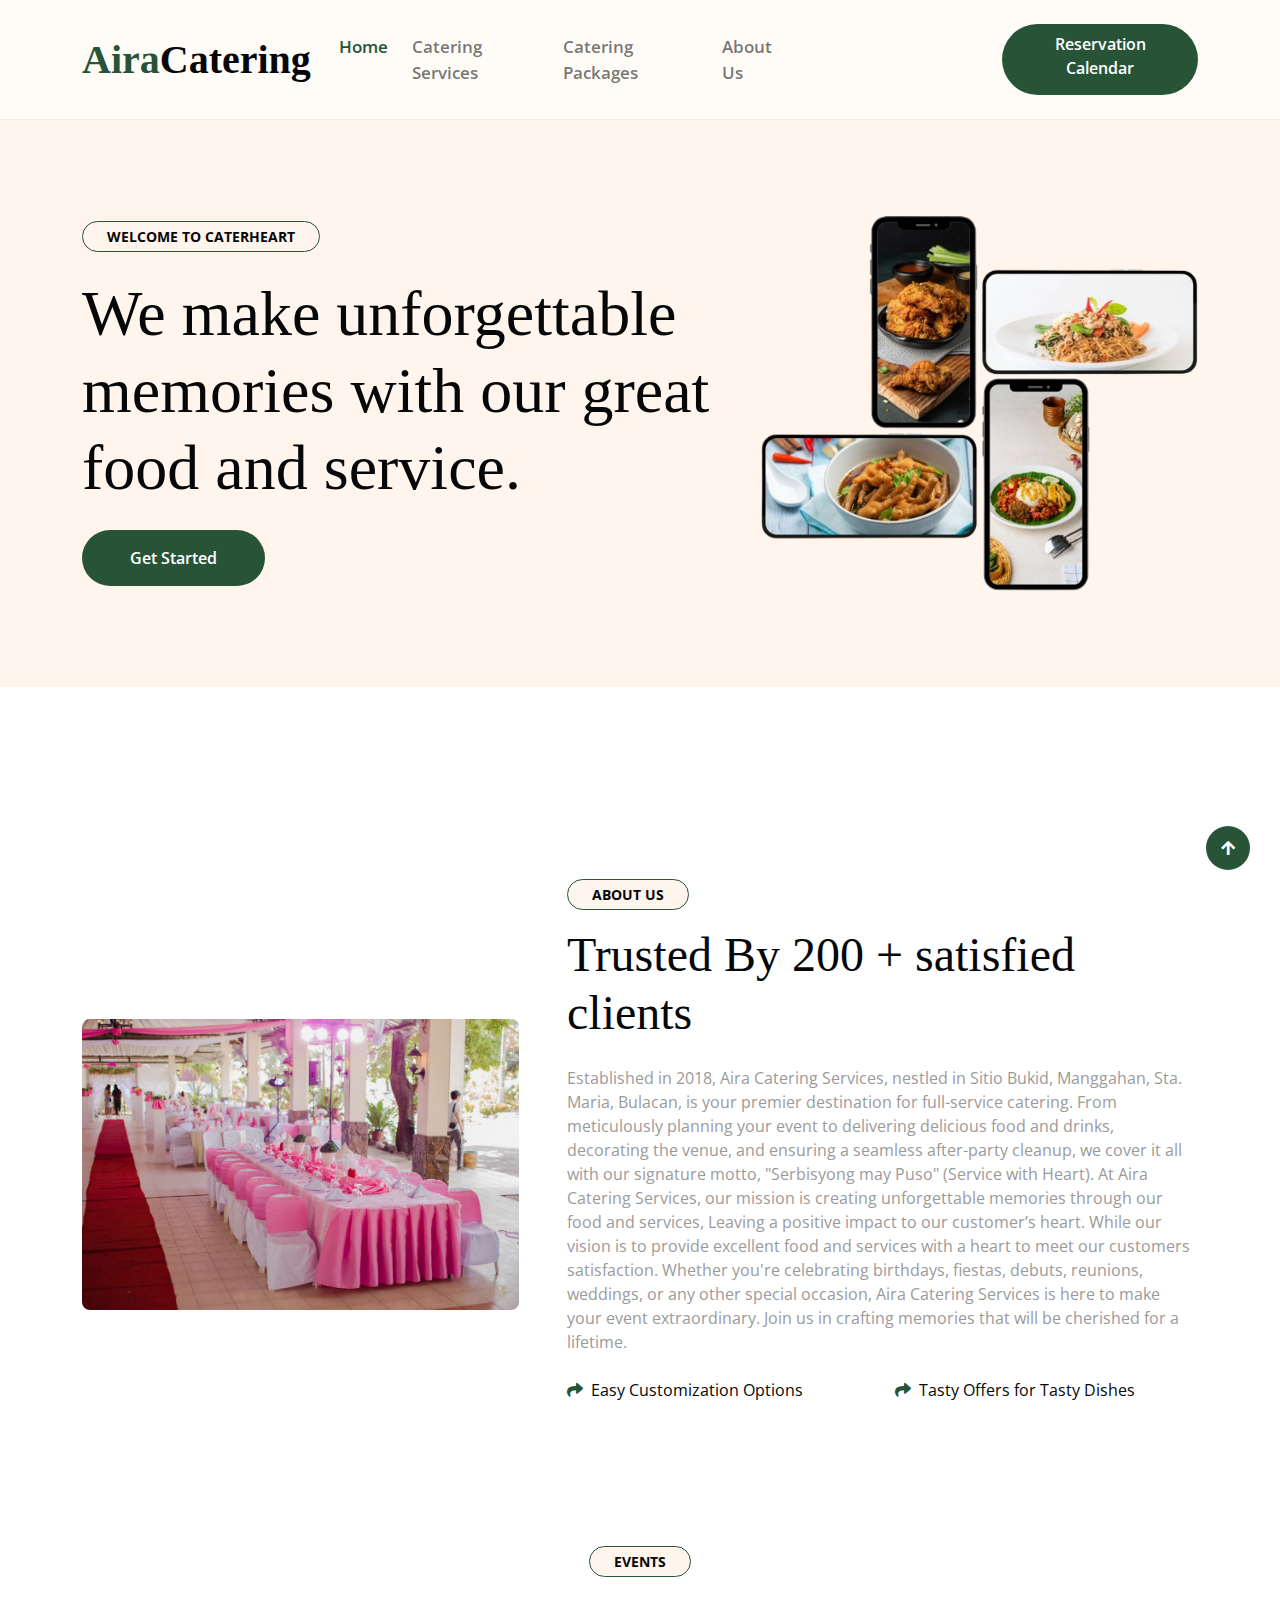
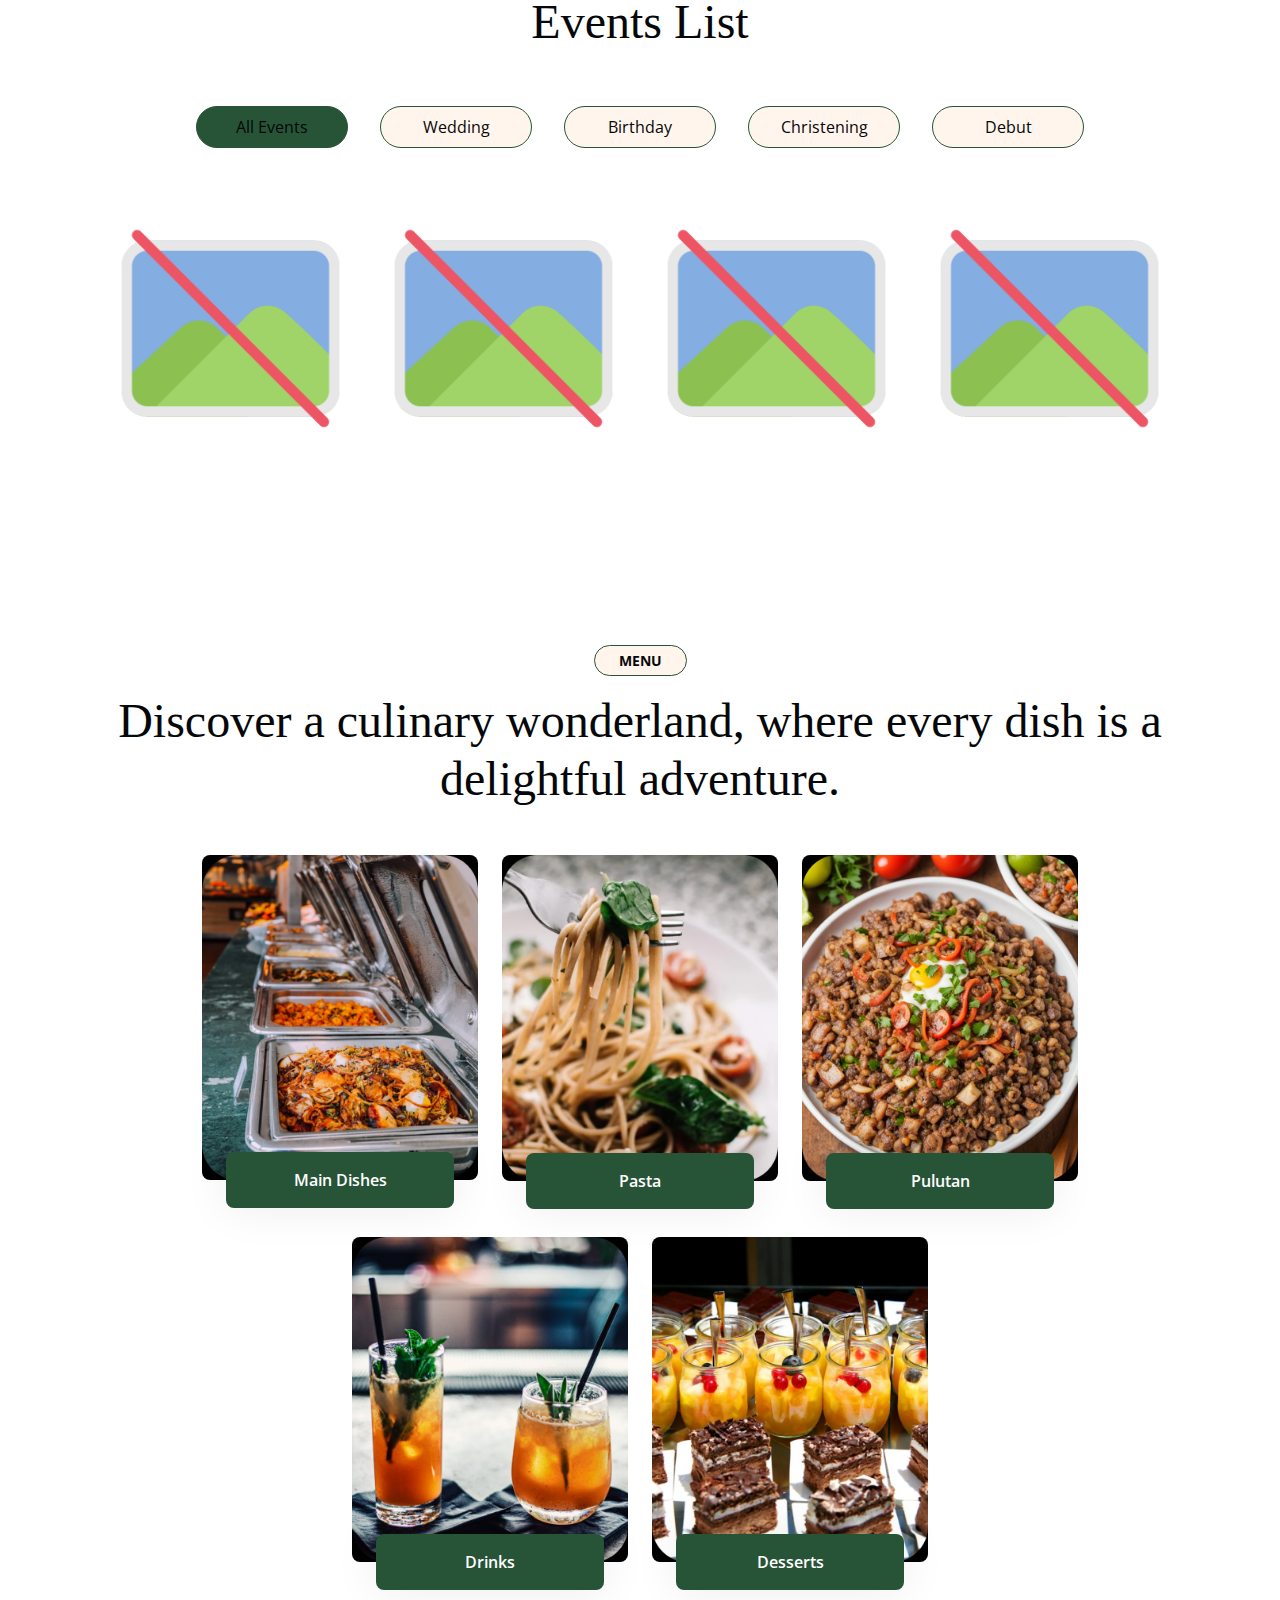
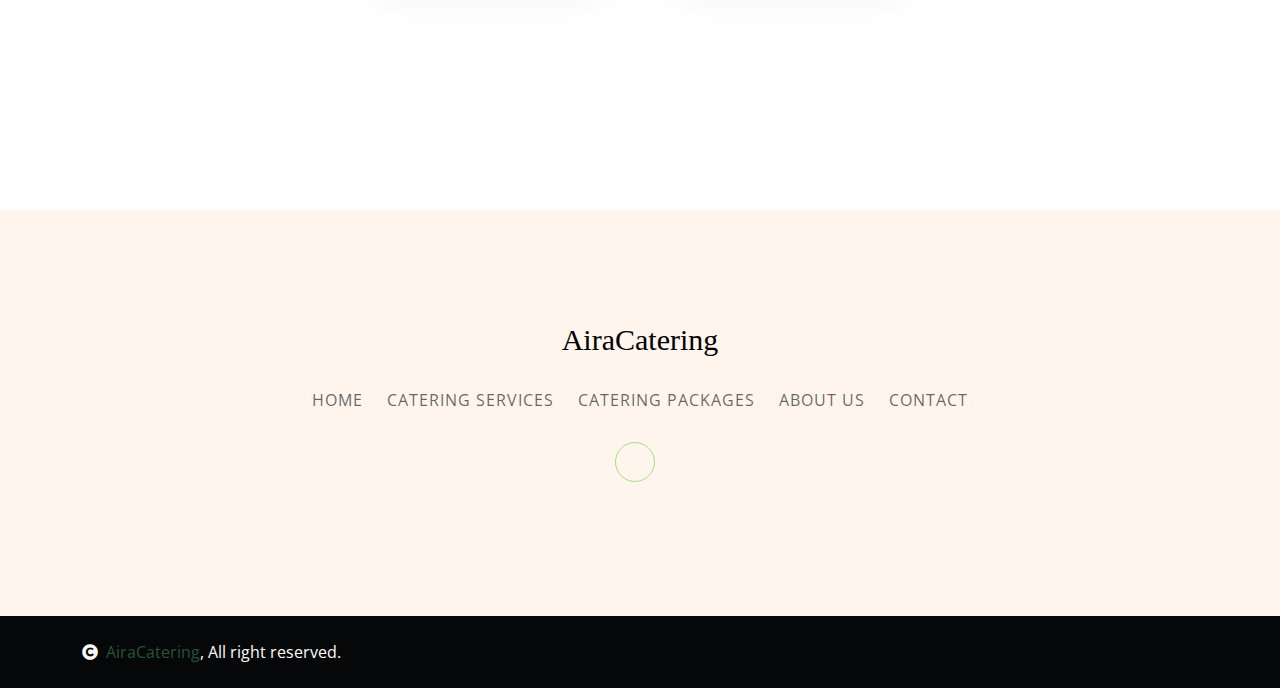
==== commit 3b0270c1: "Add files via upload" ====
--- a/index.html
+++ b/index.html
@@ -1,1588 +1,739 @@
 <!DOCTYPE html>
 <html lang="en">
-
-<head>
-  <meta charset="utf-8">
-  <title>Aira Cater</title>
-  <meta content="width=device-width, initial-scale=1.0" name="viewport">
-  <meta content="" name="keywords">
-  <meta content="" name="description">
-
-  <!-- Google Web Fonts -->
-  <link rel="preconnect" href="https://fonts.googleapis.com">
-  <link rel="preconnect" href="https://fonts.gstatic.com" crossorigin>
-  <link href="https://fonts.googleapis.com/css2?family=Open+Sans:wght@400;600&family=Playball&display=swap" rel="stylesheet">
-
-  <!-- Icon Font Stylesheet -->
-  <link rel="stylesheet" href="https://use.fontawesome.com/releases/v5.15.4/css/all.css"/>
-  <link href="https://cdn.jsdelivr.net/npm/bootstrap-icons@1.4.1/font/bootstrap-icons.css" rel="stylesheet">
-
-  <!-- Libraries Stylesheet -->
-  <link href="lib/animate/animate.min.css" rel="stylesheet">
-  <link href="lib/lightbox/css/lightbox.min.css" rel="stylesheet">
-  <link href="lib/owlcarousel/owl.carousel.min.css" rel="stylesheet">
-
-  <!-- Customized Bootstrap Stylesheet -->
-  <link href="css/bootstrap.min.css" rel="stylesheet">
-
-  <!-- Template Stylesheet -->
-  <link href="css/style.css" rel="stylesheet">
-</head>
-
-    <body>
-
-        <!-- Spinner Start 
+  <head>
+    <meta charset="utf-8" />
+    <title>Aira Cater</title>
+    <meta content="width=device-width, initial-scale=1.0" name="viewport" />
+    <meta content="" name="keywords" />
+    <meta content="" name="description" />
+
+    <!-- Google Web Fonts -->
+    <link rel="preconnect" href="https://fonts.googleapis.com" />
+    <link rel="preconnect" href="https://fonts.gstatic.com" crossorigin />
+    <link
+      href="https://fonts.googleapis.com/css2?family=Open+Sans:wght@400;600&family=Playball&display=swap"
+      rel="stylesheet"
+    />
+
+    <!-- Icon Font Stylesheet -->
+    <link
+      rel="stylesheet"
+      href="https://use.fontawesome.com/releases/v5.15.4/css/all.css"
+    />
+    <link
+      href="https://cdn.jsdelivr.net/npm/bootstrap-icons@1.4.1/font/bootstrap-icons.css"
+      rel="stylesheet"
+    />
+
+    <!-- Libraries Stylesheet -->
+    <link href="lib/animate/animate.min.css" rel="stylesheet" />
+    <link href="lib/lightbox/css/lightbox.min.css" rel="stylesheet" />
+    <link href="lib/owlcarousel/owl.carousel.min.css" rel="stylesheet" />
+
+    <!-- Customized Bootstrap Stylesheet -->
+    <link href="css/bootstrap.min.css" rel="stylesheet" />
+
+    <!-- Template Stylesheet -->
+    <link href="css/style.css" rel="stylesheet" />
+    <link rel="stylesheet" href="css/ionicons.min.css">
+  </head>
+
+  <body>
+    <!-- Spinner Start 
         <div id="spinner" class="show w-100 vh-100 bg-white position-fixed translate-middle top-50 start-50  d-flex align-items-center justify-content-center">
             <div class="spinner-grow text-primary" role="status"></div>
         </div>
         Spinner End -->
 
-
-        <!-- Navbar start -->
-        <div class="container-fluid nav-bar">
-            <div class="container">
-                <nav class="navbar navbar-light navbar-expand-lg py-4">
-                    <a href="index.html" class="navbar-brand">
-                        <h1 class="text-primary fw-bold mb-0">Aira<span class="text-dark">Catering</span> </h1>
-                    </a>
-                    <button class="navbar-toggler py-2 px-3" type="button" data-bs-toggle="collapse" data-bs-target="#navbarCollapse">
-                        <span class="fa fa-bars text-primary"></span>
-                    </button>
-                    <div class="collapse navbar-collapse" id="navbarCollapse">
-                        <div class="navbar-nav mx-auto">
-                            <a href="index.html" class="nav-item nav-link active">Home</a>
-                            <a href="about.html" class="nav-item nav-link">Catering Services</a>
-                            <a href="service.html" class="nav-item nav-link">Catering Packages</a>
-                            <a href="event.html" class="nav-item nav-link">About Us</a>
-                            <a href="menu.html" class="nav-item nav-link">Get Started</a>
-                            <div class="nav-item dropdown">
-                                <a href="#" class="nav-link dropdown-toggle" data-bs-toggle="dropdown">Pages</a>
-                                <div class="dropdown-menu bg-light">
-                                    <a href="book.html" class="dropdown-item">Menu</a>
-                                    <a href="blog.html" class="dropdown-item">Our Blog</a>
-                                    <a href="team.html" class="dropdown-item">Our Team</a>
-                                    <a href="testimonial.html" class="dropdown-item">Testimonial</a>
-                                    <a href="404.html" class="dropdown-item">404 Page</a>
-                                </div>
-                            </div>
-                            <a href="contact.html" class="nav-item nav-link">Contact</a>
-                        </div>
-                        
-                        <a href="" class="btn btn-primary py-2 px-4 d-none d-xl-inline-block rounded-pill">Reservation Calendar</a>
-                    </div>
-                </nav>
+    <!-- Navbar start -->
+    <div class="container-fluid nav-bar">
+      <div class="container">
+        <nav class="navbar navbar-light navbar-expand-lg py-4">
+          <a href="index.html" class="navbar-brand">
+            <h1 class="text-primary fw-bold mb-0">
+              Aira<span class="text-dark">Catering</span>
+            </h1>
+          </a>
+          <button
+            class="navbar-toggler py-2 px-3"
+            type="button"
+            data-bs-toggle="collapse"
+            data-bs-target="#navbarCollapse"
+          >
+            <span class="fa fa-bars text-primary"></span>
+          </button>
+          <div class="collapse navbar-collapse" id="navbarCollapse">
+            <div class="navbar-nav mx-auto">
+              <a href="index.html" class="nav-item nav-link active">Home</a>
+              <a href="catering services.html" class="nav-item nav-link"
+                >Catering Services</a>
+              <a href="catering packages.html" class="nav-item nav-link"
+                >Catering Packages</a>
+              <a href="#about" class="nav-item nav-link">About Us</a>
+
+            <a href="" class="btn btn-primary py-2 px-4 d-none d-xl-inline-block rounded-pill" id="Reservation" >Reservation Calendar</a>
+          </div>
+        </nav>
+      </div>
+    </div>
+    <!-- Navbar End -->
+
+  
+
+<!-- Modal -->
+<div class="modal fade" id="getStartedModal" tabindex="-1" aria-labelledby="getStartedModalLabel" aria-hidden="true">
+  <div class="modal-dialog modal-dialog-centered modal-square">
+    <div class="modal-content">
+      <div class="modal-header">
+        <h5 class="modal-title text-center w-100" id="getStartedModalLabel">Get Started</h5>
+        <button type="button" class="btn-close" data-bs-dismiss="modal" aria-label="Close"></button>
+      </div>
+      <div class="modal-body text-center">
+        <p class="mb-3">Already Have an Account?</p>
+        <div class="d-grid gap-2 d-md-flex justify-content-md-center">
+          <button type="button" class="btn btn-primary me-md-2 mb-2 mb-md-0">Yes - Login</button>
+          <button type="button" class="btn btn-secondary">No - Register</button>
+        </div>
+      </div>
+    </div>
+  </div>
+</div>
+
+
+
+    <!-- Hero Start -->
+    <div class="container-fluid bg-light py-6 my-6 mt-0">
+      <div class="container">
+        <div class="row g-5 align-items-center">
+          <div class="col-lg-7 col-md-12">
+            <small
+              class="d-inline-block fw-bold text-dark text-uppercase bg-light border border-primary rounded-pill px-4 py-1 mb-4 animated bounceInDown"
+              >Welcome to CaterHeart</small
+            >
+            <h1
+              class="display-1 mb-4 animated bounceInDown"
+              style="font-size: 4rem"
+            >
+              We make unforgettable memories with our great food and service.
+            </h1>
+
+            <button type="button" class="btn btn-primary rounded-pill py-3 px-4 px-md-5 animated bounceInUp" data-bs-toggle="modal" data-bs-target="#getStartedModal">
+              Get Started
+            </button>
+
+          </div>
+          <div class="col-lg-5 col-md-12">
+            <img
+              src="img/HeroImg.png"
+              class="img-fluid rounded animated zoomIn"
+              alt=""
+              width="1000"
+              height="800"
+            />
+          </div>
+        </div>
+      </div>
+    </div>
+    <!-- Hero End -->
+
+    <!-- About Start -->
+    <div class="container-fluid py-6" id="about">
+      <div class="container">
+        <div class="row g-5 align-items-center">
+          <div class="col-lg-5 wow bounceInUp" data-wow-delay="0.1s">
+            <img src="img/about.jpg" class="img-fluid rounded" alt="" />
+          </div>
+          <div class="col-lg-7 wow bounceInUp" data-wow-delay="0.3s">
+            <small
+              class="d-inline-block fw-bold text-dark text-uppercase bg-light border border-primary rounded-pill px-4 py-1 mb-3"
+              >About Us</small
+            >
+            <h1 class="display-5 mb-4">Trusted By 200 + satisfied clients</h1>
+            <p class="mb-4">
+              Established in 2018, Aira Catering Services, nestled in Sitio
+              Bukid, Manggahan, Sta. Maria, Bulacan, is your premier destination
+              for full-service catering. From meticulously planning your event
+              to delivering delicious food and drinks, decorating the venue, and
+              ensuring a seamless after-party cleanup, we cover it all with our
+              signature motto, <span>"Serbisyong may Puso"</span> (Service with
+              Heart). At Aira Catering Services, our mission is creating
+              unforgettable memories through our food and services, Leaving a
+              positive impact to our customer’s heart. While our vision is to
+              provide excellent food and services with a heart to meet our
+              customers satisfaction. Whether you're celebrating birthdays,
+              fiestas, debuts, reunions, weddings, or any other special
+              occasion, Aira Catering Services is here to make your event
+              extraordinary. Join us in crafting memories that will be cherished
+              for a lifetime.
+            </p>
+            <div class="row g-4 text-dark mb-5">
+              <div class="col-sm-6">
+                <i class="fas fa-share text-primary me-2"></i>Easy Customization
+                Options
+              </div>
+              <div class="col-sm-6">
+                <i class="fas fa-share text-primary me-2"></i>Tasty Offers for
+                Tasty Dishes
+              </div>
             </div>
-        </div>
-        <!-- Navbar End -->
-
-
-        <!-- Modal Search Start -->
-        <div class="modal fade" id="searchModal" tabindex="-1" aria-labelledby="exampleModalLabel" aria-hidden="true">
-            <div class="modal-dialog modal-fullscreen">
-                <div class="modal-content rounded-0">
-                    <div class="modal-header">
-                        <h5 class="modal-title" id="exampleModalLabel">Search by keyword</h5>
-                        <button type="button" class="btn-close" data-bs-dismiss="modal" aria-label="Close"></button>
-                    </div>
-                    <div class="modal-body d-flex align-items-center">
-                        <div class="input-group w-75 mx-auto d-flex">
-                            <input type="search" class="form-control bg-transparent p-3" placeholder="keywords" aria-describedby="search-icon-1">
-                            <span id="search-icon-1" class="input-group-text p-3"><i class="fa fa-search"></i></span>
-                        </div>
-                    </div>
-                </div>
-            </div>
-        </div>
-        <!-- Modal Search End -->
-
-
-        <!-- Hero Start -->
-        <div class="container-fluid bg-light py-6 my-6 mt-0">
-            <div class="container">
-                <div class="row g-5 align-items-center">
-                    <div class="col-lg-7 col-md-12">
-                        <small class="d-inline-block fw-bold text-dark text-uppercase bg-light border border-primary rounded-pill px-4 py-1 mb-4 animated bounceInDown">Welcome to CaterHeart</small>
-                        <h1 class="display-1 mb-4 animated bounceInDown" style="font-size: 4.0rem;">We make unforgettable memories with our great food and service.</h1>
-
-                        <a href="" class="btn btn-primary border-0 rounded-pill py-3 px-4 px-md-5 me-4 animated bounceInLeft">Reserve Now</a>
-                    </div>
-                    <div class="col-lg-5 col-md-12">
-                      <img src="img/HeroImg.png" class="img-fluid rounded animated zoomIn" alt="" width="1000" height="800">
-
-                    </div>
-                </div>
-            </div>
-        </div>
-        <!-- Hero End -->
-
-
-        <!-- About Start -->
-        <div class="container-fluid py-6">
-            <div class="container">
-                <div class="row g-5 align-items-center">
-                    <div class="col-lg-5 wow bounceInUp" data-wow-delay="0.1s">
-                        <img src="img/about.jpg" class="img-fluid rounded" alt="">
-                    </div>
-                    <div class="col-lg-7 wow bounceInUp" data-wow-delay="0.3s">
-                        <small class="d-inline-block fw-bold text-dark text-uppercase bg-light border border-primary rounded-pill px-4 py-1 mb-3">About Us</small>
-                        <h1 class="display-5 mb-4">Trusted By 200 + satisfied clients</h1>
-                        <p class="mb-4">Established in 2018, Aira Catering Services, nestled in Sitio Bukid, Manggahan, Sta. Maria, Bulacan,
-                             is your premier destination for full-service catering. From meticulously planning your event to delivering delicious
-                              food and drinks, decorating the venue, and ensuring a seamless after-party cleanup, we cover it all with our signature
-                               motto, <span>"Serbisyong may Puso"</span> (Service with Heart). At Aira Catering Services, our mission is creating unforgettable memories
-                                through our food and services, Leaving a positive impact to our customer’s heart. While our vision is to provide excellent 
-                                food and services with a heart to meet our customers satisfaction. Whether you're celebrating birthdays, fiestas, debuts, 
-                                reunions, weddings, or any other special occasion, Aira Catering Services is here to make your event extraordinary.
-                                 Join us in crafting memories that will be cherished for a lifetime.
-                            
-                            
-                        </p>
-                        <div class="row g-4 text-dark mb-5">
-                            <div class="col-sm-6">
-                                <i class="fas fa-share text-primary me-2"></i>Easy Customization Options
-                            </div>
-                            <div class="col-sm-6">
-                                <i class="fas fa-share text-primary me-2"></i>Tasty Offers for Tasty Dishes
-                            </div>        
-                </div>
-            </div>
+          </div>
         </div>
         <!-- About End -->
 
-
-
-        <!-- Service Start
-        <div class="container-fluid service py-6">
-            <div class="container">
-                <div class="text-center wow bounceInUp" data-wow-delay="0.1s">
-                    <small class="d-inline-block fw-bold text-dark text-uppercase bg-light border border-primary rounded-pill px-4 py-1 mb-3">Our Services</small>
-                    <h1 class="display-5 mb-5">What We Offer</h1>
-                </div>
-                <div class="row g-4">
-                    <div class="col-lg-3 col-md-6 col-sm-12 wow bounceInUp" data-wow-delay="0.1s">
-                        <div class="bg-light rounded service-item">
-                            <div class="service-content d-flex align-items-center justify-content-center p-4">
-                                <div class="service-content-icon text-center">
-                                    <i class="fas fa-cheese fa-7x text-primary mb-4"></i>
-                                    <h4 class="mb-3">Wedding Services</h4>
-                                    <p class="mb-4">Contrary to popular belief, ipsum is not simply random.</p>
-                                    <a href="#" class="btn btn-primary px-4 py-2 rounded-pill">Read More</a>
-                                </div>
-                            </div>
-                        </div>
+        <!-- Events Start -->
+        <div class="container-fluid event py-6">
+          <div class="container">
+            <div class="text-center wow bounceInUp" data-wow-delay="0.1s">
+              <small
+                class="d-inline-block fw-bold text-dark text-uppercase bg-light border border-primary rounded-pill px-4 py-1 mb-3"
+                >Events</small
+              >
+              <h1 class="display-5 mb-5">Events List</h1>
+            </div>
+            <div class="tab-class text-center">
+              <ul
+                class="nav nav-pills d-inline-flex justify-content-center mb-5 wow bounceInUp"
+                data-wow-delay="0.1s"
+              >
+                <li class="nav-item p-2">
+                  <a
+                    class="d-flex mx-2 py-2 border border-primary bg-light rounded-pill active"
+                    data-bs-toggle="pill"
+                    href="#tab-1"
+                  >
+                    <span class="text-dark" style="width: 150px"
+                      >All Events</span
+                    >
+                  </a>
+                </li>
+                <li class="nav-item p-2">
+                  <a
+                    class="d-flex py-2 mx-2 border border-primary bg-light rounded-pill"
+                    data-bs-toggle="pill"
+                    href="#tab-2"
+                  >
+                    <span class="text-dark" style="width: 150px">Wedding</span>
+                  </a>
+                </li>
+                <li class="nav-item p-2">
+                  <a
+                    class="d-flex mx-2 py-2 border border-primary bg-light rounded-pill"
+                    data-bs-toggle="pill"
+                    href="#tab-3"
+                  >
+                    <span class="text-dark" style="width: 150px">Birthday</span>
+                  </a>
+                </li>
+                <li class="nav-item p-2">
+                  <a
+                    class="d-flex mx-2 py-2 border border-primary bg-light rounded-pill"
+                    data-bs-toggle="pill"
+                    href="#tab-4"
+                  >
+                    <span class="text-dark" style="width: 150px"
+                      >Christening</span
+                    >
+                  </a>
+                </li>
+                <li class="nav-item p-2">
+                  <a
+                    class="d-flex mx-2 py-2 border border-primary bg-light rounded-pill"
+                    data-bs-toggle="pill"
+                    href="#tab-5"
+                  >
+                    <span class="text-dark" style="width: 150px">Debut</span>
+                  </a>
+                </li>
+              </ul>
+              <!--all-->
+              <div class="tab-content">
+                <div id="tab-1" class="tab-pane fade show p-0 active">
+                  <div class="row g-4">
+                    <div class="col-lg-12">
+                      <div class="row g-4">
+                        <div
+                          class="col-md-6 col-lg-3 wow bounceInUp"
+                          data-wow-delay="0.1s"
+                        >
+                          <div class="event-img position-relative">
+                            <img
+                              class="img-fluid rounded w-100"
+                              src="img/no-pictures.png"
+                              alt=""
+                            />
+                            <div class="event-overlay d-flex flex-column p-4">
+                              <h4 class="me-auto">Wedding</h4>
+                              <a
+                                href="img/event-1.jpg"
+                                data-lightbox="event-1"
+                                class="my-auto"
+                                ><i
+                                  class="fas fa-search-plus text-dark fa-2x"
+                                ></i
+                              ></a>
+                            </div>
+                          </div>
+                        </div>
+                        <div
+                          class="col-md-6 col-lg-3 wow bounceInUp"
+                          data-wow-delay="0.3s"
+                        >
+                          <div class="event-img position-relative">
+                            <img
+                              class="img-fluid rounded w-100"
+                              src="img/no-pictures.png"
+                              alt=""
+                            />
+                            <div class="event-overlay d-flex flex-column p-4">
+                              <h4 class="me-auto">Birthday</h4>
+                              <a
+                                href="img/event-2.jpg"
+                                data-lightbox="event-2"
+                                class="my-auto"
+                                ><i
+                                  class="fas fa-search-plus text-dark fa-2x"
+                                ></i
+                              ></a>
+                            </div>
+                          </div>
+                        </div>
+                        <div
+                          class="col-md-6 col-lg-3 wow bounceInUp"
+                          data-wow-delay="0.5s"
+                        >
+                          <div class="event-img position-relative">
+                            <img
+                              class="img-fluid rounded w-100"
+                              src="img/no-pictures.png"
+                              alt=""
+                            />
+                            <div class="event-overlay d-flex flex-column p-4">
+                              <h4 class="me-auto">Christening</h4>
+                              <a
+                                href="img/event-3.jpg"
+                                data-lightbox="event-3"
+                                class="my-auto"
+                                ><i
+                                  class="fas fa-search-plus text-dark fa-2x"
+                                ></i
+                              ></a>
+                            </div>
+                          </div>
+                        </div>
+                        <div
+                          class="col-md-6 col-lg-3 wow bounceInUp"
+                          data-wow-delay="0.7s"
+                        >
+                          <div class="event-img position-relative">
+                            <img
+                              class="img-fluid rounded w-100"
+                              src="img/no-pictures.png"
+                              alt=""
+                            />
+                            <div class="event-overlay d-flex flex-column p-4">
+                              <h4 class="me-auto">Debut</h4>
+                              <a
+                                href="img/event-4.jpg"
+                                data-lightbox="event-4"
+                                class="my-auto"
+                                ><i
+                                  class="fas fa-search-plus text-dark fa-2x"
+                                ></i
+                              ></a>
+                            </div>
+                          </div>
+                        </div>
+                      </div>
                     </div>
-                    <div class="col-lg-3 col-md-6 col-sm-12 wow bounceInUp" data-wow-delay="0.3s">
-                        <div class="bg-light rounded service-item">
-                            <div class="service-content d-flex align-items-center justify-content-center p-4">
-                                <div class="service-content-icon text-center">
-                                    <i class="fas fa-pizza-slice fa-7x text-primary mb-4"></i>
-                                    <h4 class="mb-3">Corporate Catering</h4>
-                                    <p class="mb-4">Contrary to popular belief, ipsum is not simply random.</p>
-                                    <a href="#" class="btn btn-primary px-4 py-2 rounded-pill">Read More</a>
-                                </div>
-                            </div>
-                        </div>
+                  </div>
+                </div>
+
+                <!--random end-->
+
+                <div id="tab-2" class="tab-pane fade show p-0">
+                  <div class="row g-4">
+                    <div class="col-lg-12">
+                      <div class="row g-4">
+                        <div class="col-md-6 col-lg-3">
+                          <div class="event-img position-relative">
+                            <img
+                              class="img-fluid rounded w-100"
+                              src="img/no-pictures.png"
+                              alt=""
+                            />
+                            <div class="event-overlay d-flex flex-column p-4">
+                              <h4 class="me-auto">Wedding</h4>
+                              <a
+                                href="img/01.jpg"
+                                data-lightbox="event-8"
+                                class="my-auto"
+                                ><i
+                                  class="fas fa-search-plus text-dark fa-2x"
+                                ></i
+                              ></a>
+                            </div>
+                          </div>
+                        </div>
+                        <div class="col-md-6 col-lg-3">
+                          <div class="event-img position-relative">
+                            <img
+                              class="img-fluid rounded w-100"
+                              src="img/no-pictures.png"
+                              alt=""
+                            />
+                            <div class="event-overlay d-flex flex-column p-4">
+                              <h4 class="me-auto">Wedding</h4>
+                              <a
+                                href="img/01.jpg"
+                                data-lightbox="event-9"
+                                class="my-auto"
+                                ><i
+                                  class="fas fa-search-plus text-dark fa-2x"
+                                ></i
+                              ></a>
+                            </div>
+                          </div>
+                        </div>
+                      </div>
                     </div>
-                    <div class="col-lg-3 col-md-6 col-sm-12 wow bounceInUp" data-wow-delay="0.5s">
-                        <div class="bg-light rounded service-item">
-                            <div class="service-content d-flex align-items-center justify-content-center p-4">
-                                <div class="service-content-icon text-center">
-                                    <i class="fas fa-hotdog fa-7x text-primary mb-4"></i>
-                                    <h4 class="mb-3">Cocktail Reception</h4>
-                                    <p class="mb-4">Contrary to popular belief, ipsum is not simply random.</p>
-                                    <a href="#" class="btn btn-primary px-4 py-2 rounded-pill">Read More</a>
-                                </div>
-                            </div>
-                        </div>
+                  </div>
+                </div>
+                <div id="tab-3" class="tab-pane fade show p-0">
+                  <div class="row g-4">
+                    <div class="col-lg-12">
+                      <div class="row g-4">
+                        <div class="col-md-6 col-lg-3">
+                          <div class="event-img position-relative">
+                            <img
+                              class="img-fluid rounded w-100"
+                              src="img/no-pictures.png"
+                              alt=""
+                            />
+                            <div class="event-overlay d-flex flex-column p-4">
+                              <h4 class="me-auto">Birthday</h4>
+                              <a
+                                href="img/01.jpg"
+                                data-lightbox="event-10"
+                                class="my-auto"
+                                ><i
+                                  class="fas fa-search-plus text-dark fa-2x"
+                                ></i
+                              ></a>
+                            </div>
+                          </div>
+                        </div>
+                        <div class="col-md-6 col-lg-3">
+                          <div class="event-img position-relative">
+                            <img
+                              class="img-fluid rounded w-100"
+                              src="img/no-pictures.png"
+                              alt=""
+                            />
+                            <div class="event-overlay d-flex flex-column p-4">
+                              <h4 class="me-auto">Birthday</h4>
+                              <a
+                                href="img/01.jpg"
+                                data-lightbox="event-11"
+                                class="my-auto"
+                                ><i
+                                  class="fas fa-search-plus text-dark fa-2x"
+                                ></i
+                              ></a>
+                            </div>
+                          </div>
+                        </div>
+                      </div>
                     </div>
-                    <div class="col-lg-3 col-md-6 col-sm-12 wow bounceInUp" data-wow-delay="0.7s">
-                        <div class="bg-light rounded service-item">
-                            <div class="service-content d-flex align-items-center justify-content-center p-4">
-                                <div class="service-content-icon text-center">
-                                    <i class="fas fa-hamburger fa-7x text-primary mb-4"></i>
-                                    <h4 class="mb-3">Bento Catering</h4>
-                                    <p class="mb-4">Contrary to popular belief, ipsum is not simply random.</p>
-                                    <a href="#" class="btn btn-primary px-4 py-2 rounded-pill">Read More</a>
-                                </div>
-                            </div>
-                        </div>
+                  </div>
+                </div>
+                <div id="tab-4" class="tab-pane fade show p-0">
+                  <div class="row g-4">
+                    <div class="col-lg-12">
+                      <div class="row g-4">
+                        <div class="col-md-6 col-lg-3">
+                          <div class="event-img position-relative">
+                            <img
+                              class="img-fluid rounded w-100"
+                              src="img/no-pictures.png"
+                              alt=""
+                            />
+                            <div class="event-overlay d-flex flex-column p-4">
+                              <h4 class="me-auto">Christening</h4>
+                              <a
+                                href="img/01.jpg"
+                                data-lightbox="event-12"
+                                class="my-auto"
+                                ><i
+                                  class="fas fa-search-plus text-dark fa-2x"
+                                ></i
+                              ></a>
+                            </div>
+                          </div>
+                        </div>
+                        <div class="col-md-6 col-lg-3">
+                          <div class="event-img position-relative">
+                            <img
+                              class="img-fluid rounded w-100"
+                              src="img/no-pictures.png"
+                              alt=""
+                            />
+                            <div class="event-overlay d-flex flex-column p-4">
+                              <h4 class="me-auto">Christening</h4>
+                              <a
+                                href="img/01.jpg"
+                                data-lightbox="event-13"
+                                class="my-auto"
+                                ><i
+                                  class="fas fa-search-plus text-dark fa-2x"
+                                ></i
+                              ></a>
+                            </div>
+                          </div>
+                        </div>
+                      </div>
                     </div>
-                    <div class="col-lg-3 col-md-6 col-sm-12 wow bounceInUp" data-wow-delay="0.1s">
-                        <div class="bg-light rounded service-item">
-                            <div class="service-content d-flex align-items-center justify-content-center p-4">
-                                <div class="service-content-icon text-center">
-                                    <i class="fas fa-wine-glass-alt fa-7x text-primary mb-4"></i>
-                                    <h4 class="mb-3">Pub Party</h4>
-                                    <p class="mb-4">Contrary to popular belief, ipsum is not simply random.</p>
-                                    <a href="#" class="btn btn-primary px-4 py-2 rounded-pill">Read More</a>
-                                </div>
-                            </div>
-                        </div>
+                  </div>
+                </div>
+                <div id="tab-5" class="tab-pane fade show p-0">
+                  <div class="row g-4">
+                    <div class="col-lg-12">
+                      <div class="row g-4">
+                        <div class="col-md-6 col-lg-3">
+                          <div class="event-img position-relative">
+                            <img
+                              class="img-fluid rounded w-100"
+                              src="img/no-pictures.png"
+                              alt=""
+                            />
+                            <div class="event-overlay d-flex flex-column p-4">
+                              <h4 class="me-auto">Debut</h4>
+                              <a
+                                href="img/01.jpg"
+                                data-lightbox="event-14"
+                                class="my-auto"
+                                ><i
+                                  class="fas fa-search-plus text-dark fa-2x"
+                                ></i
+                              ></a>
+                            </div>
+                          </div>
+                        </div>
+                        <div class="col-md-6 col-lg-3">
+                          <div class="event-img position-relative">
+                            <img
+                              class="img-fluid rounded w-100"
+                              src="img/no-pictures.png"
+                              alt=""
+                            />
+                            <div class="event-overlay d-flex flex-column p-4">
+                              <h4 class="me-auto">Debut</h4>
+                              <a
+                                href="img/01.jpg"
+                                data-lightbox="event-15"
+                                class="my-auto"
+                                ><i
+                                  class="fas fa-search-plus text-dark fa-2x"
+                                ></i
+                              ></a>
+                            </div>
+                          </div>
+                        </div>
+                      </div>
                     </div>
-                    <div class="col-lg-3 col-md-6 col-sm-12 wow bounceInUp" data-wow-delay="0.3s">
-                        <div class="bg-light rounded service-item">
-                            <div class="service-content d-flex align-items-center justify-content-center p-4">
-                                <div class="service-content-icon text-center">
-                                    <i class="fas fa-walking fa-7x text-primary mb-4"></i>
-                                    <h4 class="mb-3">Home Delivery</h4>
-                                    <p class="mb-4">Contrary to popular belief, ipsum is not simply random.</p>
-                                    <a href="#" class="btn btn-primary px-4 py-2 rounded-pill">Read More</a>
-                                </div>
-                            </div>
-                        </div>
-                    </div>
-                    <div class="col-lg-3 col-md-6 col-sm-12 wow bounceInUp" data-wow-delay="0.5s">
-                        <div class="bg-light rounded service-item">
-                            <div class="service-content d-flex align-items-center justify-content-center p-4">
-                                <div class="service-content-icon text-center">
-                                    <i class="fas fa-wheelchair fa-7x text-primary mb-4"></i>
-                                    <h4 class="mb-3">Sit-down Catering</h4>
-                                    <p class="mb-4">Contrary to popular belief, ipsum is not simply random.</p>
-                                    <a href="#" class="btn btn-primary px-4 py-2 rounded-pill">Read More</a>
-                                </div>
-                            </div>
-                        </div>
-                    </div>
-                    <div class="col-lg-3 col-md-6 col-sm-12 wow bounceInUp" data-wow-delay="0.7s">
-                        <div class="bg-light rounded service-item">
-                            <div class="service-content d-flex align-items-center justify-content-center p-4">
-                                <div class="service-content-icon text-center">
-                                    <i class="fas fa-utensils fa-7x text-primary mb-4"></i>
-                                    <h4 class="mb-3">Buffet Catering</h4>
-                                    <p class="mb-4">Contrary to popular belief, ipsum is not simply random.</p>
-                                    <a href="#" class="btn btn-primary px-4 py-2 rounded-pill">Read More</a>
-                                </div>
-                            </div>
-                        </div>
-                    </div>
-                </div>
+                  </div>
+                </div>
+              </div>
             </div>
+          </div>
         </div>
-        Service End -->
-
-
-<!-- Events Start -->
-<div class="container-fluid event py-6">
-  <div class="container">
-      <div class="text-center wow bounceInUp" data-wow-delay="0.1s">
-          <small class="d-inline-block fw-bold text-dark text-uppercase bg-light border border-primary rounded-pill px-4 py-1 mb-3">Events</small>
-          <h1 class="display-5 mb-5">Events List</h1>
-      </div>
-      <div class="tab-class text-center">
-          <ul class="nav nav-pills d-inline-flex justify-content-center mb-5 wow bounceInUp" data-wow-delay="0.1s">
-              <li class="nav-item p-2">
-                  <a class="d-flex mx-2 py-2 border border-primary bg-light rounded-pill active" data-bs-toggle="pill" href="#tab-1">
-                      <span class="text-dark" style="width: 150px;">All Events</span>
-                  </a>
-              </li>
-              <li class="nav-item p-2">
-                  <a class="d-flex py-2 mx-2 border border-primary bg-light rounded-pill" data-bs-toggle="pill" href="#tab-2">
-                      <span class="text-dark" style="width: 150px;">Wedding</span>
-                  </a>
-              </li>
-              <li class="nav-item p-2">
-                  <a class="d-flex mx-2 py-2 border border-primary bg-light rounded-pill" data-bs-toggle="pill" href="#tab-3">
-                      <span class="text-dark" style="width: 150px;">Birthday</span>
-                  </a>
-              </li>
-              <li class="nav-item p-2">
-                  <a class="d-flex mx-2 py-2 border border-primary bg-light rounded-pill" data-bs-toggle="pill" href="#tab-4">
-                      <span class="text-dark" style="width: 150px;">Christening</span>
-                  </a>
-              </li>
-              <li class="nav-item p-2">
-                  <a class="d-flex mx-2 py-2 border border-primary bg-light rounded-pill" data-bs-toggle="pill" href="#tab-5">
-                      <span class="text-dark" style="width: 150px;">Debut</span>
-                  </a>
-              </li>
-          </ul>
-          <!--all-->
-          <div class="tab-content">
-              <div id="tab-1" class="tab-pane fade show p-0 active">
-                  <div class="row g-4">
-                      <div class="col-lg-12">
-                          <div class="row g-4">
-                              <div class="col-md-6 col-lg-3 wow bounceInUp" data-wow-delay="0.1s">
-                                  <div class="event-img position-relative">
-                                      <img class="img-fluid rounded w-100" src="img/no-pictures.png" alt="" >
-                                      <div class="event-overlay d-flex flex-column p-4">
-                                          <h4 class="me-auto">Wedding</h4>
-                                          <a href="img/event-1.jpg" data-lightbox="event-1" class="my-auto"><i class="fas fa-search-plus text-dark fa-2x"></i></a>
-                                      </div>
-                                  </div>
-                              </div>
-                              <div class="col-md-6 col-lg-3 wow bounceInUp" data-wow-delay="0.3s">
-                                  <div class="event-img position-relative">
-                                      <img class="img-fluid rounded w-100" src="img/no-pictures.png" alt="">
-                                      <div class="event-overlay d-flex flex-column p-4">
-                                          <h4 class="me-auto">Birthday</h4>
-                                          <a href="img/event-2.jpg" data-lightbox="event-2" class="my-auto"><i class="fas fa-search-plus text-dark fa-2x"></i></a>
-                                      </div>
-                                  </div>
-                              </div>
-                              <div class="col-md-6 col-lg-3 wow bounceInUp" data-wow-delay="0.5s">
-                                  <div class="event-img position-relative">
-                                      <img class="img-fluid rounded w-100" src="img/no-pictures.png" alt="">
-                                      <div class="event-overlay d-flex flex-column p-4">
-                                          <h4 class="me-auto">Christening</h4>
-                                          <a href="img/event-3.jpg" data-lightbox="event-3" class="my-auto"><i class="fas fa-search-plus text-dark fa-2x"></i></a>
-                                      </div>
-                                  </div>
-                              </div>
-                              <div class="col-md-6 col-lg-3 wow bounceInUp" data-wow-delay="0.7s">
-                                  <div class="event-img position-relative">
-                                      <img class="img-fluid rounded w-100" src="img/no-pictures.png" alt="">
-                                      <div class="event-overlay d-flex flex-column p-4">
-                                          <h4 class="me-auto">Debut</h4>
-                                          <a href="img/event-4.jpg" data-lightbox="event-4" class="my-auto"><i class="fas fa-search-plus text-dark fa-2x"></i></a>
-                                      </div>
-                                  </div>
-                              </div>
-                          </div>
-                      </div>
-                  </div>
+        <!-- Events End -->
+
+        <!-- My Menu Start -->
+        <div class="container-fluid blog py-6">
+          <div class="container">
+            <div class="text-center wow bounceInUp" data-wow-delay="0.1s">
+              <small
+                class="d-inline-block fw-bold text-dark text-uppercase bg-light border border-primary rounded-pill px-4 py-1 mb-3"
+                >MENU</small
+              >
+              <h1 class="display-5 mb-5">
+                Discover a culinary wonderland, where every dish is a delightful
+                adventure.
+              </h1>
+            </div>
+            <div class="row gx-4 justify-content-center">
+              <div
+                class="col-md-6 col-lg-4 wow bounceInUp"
+                style="max-width: 300px"
+                data-wow-delay="0.1s"
+              >
+                <div class="blog-item">
+                  <div class="overflow-hidden rounded">
+                    <img
+                      src="img/MainDish.png"
+                      class="img-fluid w-100"
+                      alt=""
+                    />
+                  </div>
+                  <div
+                    class="blog-content mx-4 d-flex rounded bg-my-green justify-content-center"
+                  >
+                    <a href="#" class="my-h5 lh-base my-auto h-100 p-3"
+                      >Main Dishes</a
+                    >
+                  </div>
+                </div>
               </div>
-
-              <!--random end-->
-
-              <div id="tab-2" class="tab-pane fade show p-0">
-                  <div class="row g-4">
-                      <div class="col-lg-12">
-                          <div class="row g-4">
-                              <div class="col-md-6 col-lg-3">
-                                  <div class="event-img position-relative">
-                                      <img class="img-fluid rounded w-100" src="img/no-pictures.png" alt="">
-                                      <div class="event-overlay d-flex flex-column p-4">
-                                          <h4 class="me-auto">Wedding</h4>
-                                          <a href="img/01.jpg" data-lightbox="event-8" class="my-auto"><i class="fas fa-search-plus text-dark fa-2x"></i></a>
-                                      </div>
-                                  </div>
-                              </div>
-                              <div class="col-md-6 col-lg-3">
-                                  <div class="event-img position-relative">
-                                      <img class="img-fluid rounded w-100" src="img/no-pictures.png" alt="">
-                                      <div class="event-overlay d-flex flex-column p-4">
-                                          <h4 class="me-auto">Wedding</h4>
-                                          <a href="img/01.jpg" data-lightbox="event-9" class="my-auto"><i class="fas fa-search-plus text-dark fa-2x"></i></a>
-                                      </div>
-                                  </div>
-                              </div>
-                          </div>
-                      </div>
-                  </div>
+              <div
+                class="col-md-6 col-lg-4 wow bounceInUp"
+                style="max-width: 300px"
+                data-wow-delay="0.3s"
+              >
+                <div class="blog-item">
+                  <div class="overflow-hidden rounded">
+                    <img src="img/Pasta.png" class="img-fluid w-100" alt="" />
+                  </div>
+                  <div
+                    class="blog-content mx-4 d-flex rounded bg-my-green justify-content-center"
+                  >
+                    <a href="#" class="my-h5 lh-base my-auto h-100 p-3"
+                      >Pasta</a
+                    >
+                  </div>
+                </div>
               </div>
-              <div id="tab-3" class="tab-pane fade show p-0">
-                  <div class="row g-4">
-                      <div class="col-lg-12">
-                          <div class="row g-4">
-                              <div class="col-md-6 col-lg-3">
-                                  <div class="event-img position-relative">
-                                      <img class="img-fluid rounded w-100" src="img/no-pictures.png" alt="">
-                                      <div class="event-overlay d-flex flex-column p-4">
-                                          <h4 class="me-auto">Birthday</h4>
-                                          <a href="img/01.jpg" data-lightbox="event-10" class="my-auto"><i class="fas fa-search-plus text-dark fa-2x"></i></a>
-                                      </div>
-                                  </div>
-                              </div>
-                              <div class="col-md-6 col-lg-3">
-                                  <div class="event-img position-relative">
-                                      <img class="img-fluid rounded w-100" src="img/no-pictures.png" alt="">
-                                      <div class="event-overlay d-flex flex-column p-4">
-                                          <h4 class="me-auto">Birthday</h4>
-                                          <a href="img/01.jpg" data-lightbox="event-11" class="my-auto"><i class="fas fa-search-plus text-dark fa-2x"></i></a>
-                                      </div>
-                                  </div>
-                              </div>
-                          </div>
-                      </div>
-                  </div>
+              <div
+                class="col-md-6 col-lg-4 wow bounceInUp"
+                style="max-width: 300px"
+                data-wow-delay="0.5s"
+              >
+                <div class="blog-item">
+                  <div class="overflow-hidden rounded">
+                    <img src="img/Pulutan.png" class="img-fluid w-100" alt="" />
+                  </div>
+                  <div
+                    class="blog-content mx-4 d-flex rounded bg-my-green justify-content-center"
+                  >
+                    <a href="#" class="my-h5 lh-base my-auto h-100 p-3"
+                      >Pulutan</a
+                    >
+                  </div>
+                </div>
               </div>
-              <div id="tab-4" class="tab-pane fade show p-0">
-                  <div class="row g-4">
-                      <div class="col-lg-12">
-                          <div class="row g-4">
-                              <div class="col-md-6 col-lg-3">
-                                  <div class="event-img position-relative">
-                                      <img class="img-fluid rounded w-100" src="img/no-pictures.png" alt="">
-                                      <div class="event-overlay d-flex flex-column p-4">
-                                          <h4 class="me-auto">Christening</h4>
-                                          <a href="img/01.jpg" data-lightbox="event-12" class="my-auto"><i class="fas fa-search-plus text-dark fa-2x"></i></a>
-                                      </div>
-                                  </div>
-                              </div>
-                              <div class="col-md-6 col-lg-3">
-                                  <div class="event-img position-relative">
-                                      <img class="img-fluid rounded w-100" src="img/no-pictures.png" alt="">
-                                      <div class="event-overlay d-flex flex-column p-4">
-                                          <h4 class="me-auto">Christening</h4>
-                                          <a href="img/01.jpg" data-lightbox="event-13" class="my-auto"><i class="fas fa-search-plus text-dark fa-2x"></i></a>
-                                      </div>
-                                  </div>
-                              </div>
-                          </div>
-                      </div>
-                  </div>
+              <div
+                class="col-md-6 col-lg-4 wow bounceInUp"
+                style="max-width: 300px"
+                data-wow-delay="0.3s"
+              >
+                <div class="blog-item">
+                  <div class="overflow-hidden rounded">
+                    <img src="img/Drinks.png" class="img-fluid w-100" alt="" />
+                  </div>
+                  <div
+                    class="blog-content mx-4 d-flex rounded bg-my-green justify-content-center"
+                  >
+                    <a href="#" class="my-h5 lh-base my-auto h-100 p-3"
+                      >Drinks</a
+                    >
+                  </div>
+                </div>
               </div>
-              <div id="tab-5" class="tab-pane fade show p-0">
-                  <div class="row g-4">
-                      <div class="col-lg-12">
-                          <div class="row g-4">
-                              <div class="col-md-6 col-lg-3">
-                                  <div class="event-img position-relative">
-                                      <img class="img-fluid rounded w-100" src="img/no-pictures.png" alt="">
-                                      <div class="event-overlay d-flex flex-column p-4">
-                                          <h4 class="me-auto">Debut</h4>
-                                          <a href="img/01.jpg" data-lightbox="event-14" class="my-auto"><i class="fas fa-search-plus text-dark fa-2x"></i></a>
-                                      </div>
-                                  </div>
-                              </div>
-                              <div class="col-md-6 col-lg-3">
-                                  <div class="event-img position-relative">
-                                      <img class="img-fluid rounded w-100" src="img/no-pictures.png" alt="">
-                                      <div class="event-overlay d-flex flex-column p-4">
-                                          <h4 class="me-auto">Debut</h4>
-                                          <a href="img/01.jpg" data-lightbox="event-15" class="my-auto"><i class="fas fa-search-plus text-dark fa-2x"></i></a>
-                                      </div>
-                                  </div>
-                              </div>
-                          </div>
-                      </div>
-                  </div>
+              <div
+                class="col-md-6 col-lg-4 wow bounceInUp"
+                style="max-width: 300px"
+                data-wow-delay="0.5s"
+              >
+                <div class="blog-item">
+                  <div class="overflow-hidden rounded">
+                    <img
+                      src="img/Desserts.png"
+                      class="img-fluid w-100"
+                      alt=""
+                    />
+                  </div>
+                  <div
+                    class="blog-content mx-4 d-flex rounded bg-my-green justify-content-center"
+                  >
+                    <a href="#" class="my-h5 lh-base my-auto h-100 p-3"
+                      >Desserts</a
+                    >
+                  </div>
+                </div>
               </div>
-          </div>
-      </div>
-  </div>
-</div>
-<!-- Events End -->
-
-<!-- My Menu Start -->
-<div class="container-fluid blog py-6">
-  <div class="container">
-      <div class="text-center wow bounceInUp" data-wow-delay="0.1s">
-          <small class="d-inline-block fw-bold text-dark text-uppercase bg-light border border-primary rounded-pill px-4 py-1 mb-3">MENU</small>
-          <h1 class="display-5 mb-5">Discover a culinary wonderland, where every dish is a delightful adventure.</h1>
-      </div>
-      <div class="row gx-4 justify-content-center">
-
-          <div class="col-md-6 col-lg-4 wow bounceInUp" data-wow-delay="0.1s">
-              <div class="blog-item">
-                  <div class="overflow-hidden rounded">
-                      <img src="img/MainDish.png" class="img-fluid w-100" alt="">
-                  </div>
-                  <div class="blog-content mx-4 d-flex rounded bg-my-green">
-                      <a href="#" class="my-h5 lh-base my-auto h-100 p-3">Main Dishes</a>
-                  </div>
-              </div>
-          </div>
-          <div class="col-md-6 col-lg-4 wow bounceInUp" data-wow-delay="0.3s">
-              <div class="blog-item">
-                  <div class="overflow-hidden rounded">
-                      <img src="img/Pasta.png" class="img-fluid w-100" alt="">
-                  </div>
-                  <div class="blog-content mx-4 d-flex rounded bg-my-green">                     
-                      <a href="#" class="my-h5 lh-base my-auto h-100 p-3">Pasta</a>
-                  </div>
-              </div>
-          </div>
-          <div class="col-md-6 col-lg-4 wow bounceInUp" data-wow-delay="0.5s">
-              <div class="blog-item">
-                  <div class="overflow-hidden rounded">
-                      <img src="img/Pulutan.png" class="img-fluid w-100" alt="">
-                  </div>
-                  <div class="blog-content mx-4 d-flex rounded bg-my-green">
-                      <a href="#" class="my-h5 lh-base my-auto h-100 p-3">Pulutan</a>
-                  </div>
-              </div>
-          </div>
-          <div class="col-md-6 col-lg-4 wow bounceInUp" data-wow-delay="0.3s">
-            <div class="blog-item">
-                <div class="overflow-hidden rounded">
-                    <img src="img/Drinks.png" class="img-fluid w-100" alt="">
-                </div>
-                <div class="blog-content mx-4 d-flex rounded bg-my-green">
-                    <a href="#" class="my-h5 lh-base my-auto h-100 p-3">Drinks</a>
-                </div>
             </div>
-        </div>
-        <div class="col-md-6 col-lg-4 wow bounceInUp" data-wow-delay="0.5s">
-            <div class="blog-item">
-                <div class="overflow-hidden rounded">
-                    <img src="img/Desserts.png" class="img-fluid w-100" alt="">
-                </div>
-                <div class="blog-content mx-4 d-flex rounded bg-my-green">
-                    
-                    <a href="#" class="my-h5 lh-base my-auto h-100 p-3">Desserts</a>
-                </div>
-            </div>
+          </div>
         </div>
       </div>
-  </div>
-</div>
-<!-- My Menu End -->
-
-
-        <!-- Menu Start 
-        <div class="container-fluid menu bg-light py-6 my-6">
-            <div class="container">
-                <div class="text-center wow bounceInUp" data-wow-delay="0.1s">
-                    <small class="d-inline-block fw-bold text-dark text-uppercase bg-light border border-primary rounded-pill px-4 py-1 mb-3">Our Menu</small>
-                    <h1 class="display-5 mb-5">Most Popular Food in the World</h1>
-                </div>
-                <div class="tab-class text-center">
-                    <ul class="nav nav-pills d-inline-flex justify-content-center mb-5 wow bounceInUp" data-wow-delay="0.1s">
-                        <li class="nav-item p-2">
-                            <a class="d-flex py-2 mx-2 border border-primary bg-white rounded-pill active" data-bs-toggle="pill" href="#tab-6">
-                                <span class="text-dark" style="width: 150px;">Starter</span>
-                            </a>
-                        </li>
-                        <li class="nav-item p-2">
-                            <a class="d-flex py-2 mx-2 border border-primary bg-white rounded-pill" data-bs-toggle="pill" href="#tab-7">
-                                <span class="text-dark" style="width: 150px;">Main Course</span>
-                            </a>
-                        </li>
-                        <li class="nav-item p-2">
-                            <a class="d-flex py-2 mx-2 border border-primary bg-white rounded-pill" data-bs-toggle="pill" href="#tab-8">
-                                <span class="text-dark" style="width: 150px;">Drinks</span>
-                            </a>
-                        </li>
-                        <li class="nav-item p-2">
-                            <a class="d-flex py-2 mx-2 border border-primary bg-white rounded-pill" data-bs-toggle="pill" href="#tab-9">
-                                <span class="text-dark" style="width: 150px;">Offers</span>
-                            </a>
-                        </li>
-                        <li class="nav-item p-2">
-                            <a class="d-flex py-2 mx-2 border border-primary bg-white rounded-pill" data-bs-toggle="pill" href="#tab-10">
-                                <span class="text-dark" style="width: 150px;">Our Spesial</span>
-                            </a>
-                        </li>
-                    </ul>
-                    <div class="tab-content">
-                        <div id="tab-6" class="tab-pane fade show p-0 active">
-                            <div class="row g-4">
-                                <div class="col-lg-6 wow bounceInUp" data-wow-delay="0.1s">
-                                    <div class="menu-item d-flex align-items-center">
-                                        <img class="flex-shrink-0 img-fluid rounded-circle" src="img/menu-01.jpg" alt="">
-                                        <div class="w-100 d-flex flex-column text-start ps-4">
-                                            <div class="d-flex justify-content-between border-bottom border-primary pb-2 mb-2">
-                                                <h4>Paneer</h4>
-                                                <h4 class="text-primary">$90</h4>
-                                            </div>
-                                            <p class="mb-0">Consectetur adipiscing elit sed dwso eiusmod tempor incididunt ut labore.</p>
-                                        </div>
-                                    </div>
-                                </div>
-                                <div class="col-lg-6 wow bounceInUp" data-wow-delay="0.2s">
-                                    <div class="menu-item d-flex align-items-center">
-                                        <img class="flex-shrink-0 img-fluid rounded-circle" src="img/menu-02.jpg" alt="">
-                                        <div class="w-100 d-flex flex-column text-start ps-4">
-                                            <div class="d-flex justify-content-between border-bottom border-primary pb-2 mb-2">
-                                                <h4>Sweet Potato</h4>
-                                                <h4 class="text-primary">$90</h4>
-                                            </div>
-                                            <p class="mb-0">Consectetur adipiscing elit sed dwso eiusmod tempor incididunt ut labore.</p>
-                                        </div>
-                                    </div>
-                                </div>
-                                <div class="col-lg-6 wow bounceInUp" data-wow-delay="0.3s">
-                                    <div class="menu-item d-flex align-items-center">
-                                        <img class="flex-shrink-0 img-fluid rounded-circle" src="img/menu-03.jpg" alt="">
-                                        <div class="w-100 d-flex flex-column text-start ps-4">
-                                            <div class="d-flex justify-content-between border-bottom border-primary pb-2 mb-2">
-                                                <h4>Sabudana Tikki</h4>
-                                                <h4 class="text-primary">$90</h4>
-                                            </div>
-                                            <p class="mb-0">Consectetur adipiscing elit sed dwso eiusmod tempor incididunt ut labore.</p>
-                                        </div>
-                                    </div>
-                                </div>
-                                <div class="col-lg-6 wow bounceInUp" data-wow-delay="0.4s">
-                                    <div class="menu-item d-flex align-items-center">
-                                        <img class="flex-shrink-0 img-fluid rounded-circle" src="img/menu-04.jpg" alt="">
-                                        <div class="w-100 d-flex flex-column text-start ps-4">
-                                            <div class="d-flex justify-content-between border-bottom border-primary pb-2 mb-2">
-                                                <h4>Pizza</h4>
-                                                <h4 class="text-primary">$90</h4>
-                                            </div>
-                                            <p class="mb-0">Consectetur adipiscing elit sed dwso eiusmod tempor incididunt ut labore.</p>
-                                        </div>
-                                    </div>
-                                </div>
-                                <div class="col-lg-6 wow bounceInUp" data-wow-delay="0.5s">
-                                    <div class="menu-item d-flex align-items-center">
-                                        <img class="flex-shrink-0 img-fluid rounded-circle" src="img/menu-05.jpg" alt="">
-                                        <div class="w-100 d-flex flex-column text-start ps-4">
-                                            <div class="d-flex justify-content-between border-bottom border-primary pb-2 mb-2">
-                                                <h4>Bacon</h4>
-                                                <h4 class="text-primary">$90</h4>
-                                            </div>
-                                            <p class="mb-0">Consectetur adipiscing elit sed dwso eiusmod tempor incididunt ut labore.</p>
-                                        </div>
-                                    </div>
-                                </div>
-                                <div class="col-lg-6 wow bounceInUp" data-wow-delay="0.6s">
-                                    <div class="menu-item d-flex align-items-center">
-                                        <img class="flex-shrink-0 img-fluid rounded-circle" src="img/menu-06.jpg" alt="">
-                                        <div class="w-100 d-flex flex-column text-start ps-4">
-                                            <div class="d-flex justify-content-between border-bottom border-primary pb-2 mb-2">
-                                                <h4>Chicken</h4>
-                                                <h4 class="text-primary">$90</h4>
-                                            </div>
-                                            <p class="mb-0">Consectetur adipiscing elit sed dwso eiusmod tempor incididunt ut labore.</p>
-                                        </div>
-                                    </div>
-                                </div>
-                                <div class="col-lg-6 wow bounceInUp" data-wow-delay="0.7s">
-                                    <div class="menu-item d-flex align-items-center">
-                                        <img class="flex-shrink-0 img-fluid rounded-circle" src="img/menu-07.jpg" alt="">
-                                        <div class="w-100 d-flex flex-column text-start ps-4">
-                                            <div class="d-flex justify-content-between border-bottom border-primary pb-2 mb-2">
-                                                <h4>Blooming</h4>
-                                                <h4 class="text-primary">$90</h4>
-                                            </div>
-                                            <p class="mb-0">Consectetur adipiscing elit sed dwso eiusmod tempor incididunt ut labore.</p>
-                                        </div>
-                                    </div>
-                                </div>
-                                <div class="col-lg-6 wow bounceInUp" data-wow-delay="0.8s">
-                                    <div class="menu-item d-flex align-items-center">
-                                        <img class="flex-shrink-0 img-fluid rounded-circle" src="img/menu-08.jpg" alt="">
-                                        <div class="w-100 d-flex flex-column text-start ps-4">
-                                            <div class="d-flex justify-content-between border-bottom border-primary pb-2 mb-2">
-                                                <h4>Sweet</h4>
-                                                <h4 class="text-primary">$90</h4>
-                                            </div>
-                                            <p class="mb-0">Consectetur adipiscing elit sed dwso eiusmod tempor incididunt ut labore.</p>
-                                        </div>
-                                    </div>
-                                </div>
-                            </div>
-                        </div>
-                        <div id="tab-7" class="tab-pane fade show p-0">
-                            <div class="row g-4">
-                                <div class="col-lg-6">
-                                    <div class="menu-item d-flex align-items-center">
-                                        <img class="flex-shrink-0 img-fluid rounded-circle" src="img/menu-01.jpg" alt="">
-                                        <div class="w-100 d-flex flex-column text-start ps-4">
-                                            <div class="d-flex justify-content-between border-bottom border-primary pb-2 mb-2">
-                                                <h4>Argentinian</h4>
-                                                <h4 class="text-primary">$90</h4>
-                                            </div>
-                                            <p class="mb-0">Consectetur adipiscing elit sed dwso eiusmod tempor incididunt ut labore.</p>
-                                        </div>
-                                    </div>
-                                </div>
-                                <div class="col-lg-6">
-                                    <div class="menu-item d-flex align-items-center">
-                                        <img class="flex-shrink-0 img-fluid rounded-circle" src="img/menu-03.jpg" alt="">
-                                        <div class="w-100 d-flex flex-column text-start ps-4">
-                                            <div class="d-flex justify-content-between border-bottom border-primary pb-2 mb-2">
-                                                <h4>Crispy</h4>
-                                                <h4 class="text-primary">$90</h4>
-                                            </div>
-                                            <p class="mb-0">Consectetur adipiscing elit sed dwso eiusmod tempor incididunt ut labore.</p>
-                                        </div>
-                                    </div>
-                                </div>
-                                <div class="col-lg-6">
-                                    <div class="menu-item d-flex align-items-center">
-                                        <img class="flex-shrink-0 img-fluid rounded-circle" src="img/menu-05.jpg" alt="">
-                                        <div class="w-100 d-flex flex-column text-start ps-4">
-                                            <div class="d-flex justify-content-between border-bottom border-primary pb-2 mb-2">
-                                                <h4>Sabudana Tikki</h4>
-                                                <h4 class="text-primary">$90</h4>
-                                            </div>
-                                            <p class="mb-0">Consectetur adipiscing elit sed dwso eiusmod tempor incididunt ut labore.</p>
-                                        </div>
-                                    </div>
-                                </div>
-                                <div class="col-lg-6">
-                                    <div class="menu-item d-flex align-items-center">
-                                        <img class="flex-shrink-0 img-fluid rounded-circle" src="img/menu-07.jpg" alt="">
-                                        <div class="w-100 d-flex flex-column text-start ps-4">
-                                            <div class="d-flex justify-content-between border-bottom border-primary pb-2 mb-2">
-                                                <h4>Blooming</h4>
-                                                <h4 class="text-primary">$90</h4>
-                                            </div>
-                                            <p class="mb-0">Consectetur adipiscing elit sed dwso eiusmod tempor incididunt ut labore.</p>
-                                        </div>
-                                    </div>
-                                </div>
-                                <div class="col-lg-6">
-                                    <div class="menu-item d-flex align-items-center">
-                                        <img class="flex-shrink-0 img-fluid rounded-circle" src="img/menu-08.jpg" alt="">
-                                        <div class="w-100 d-flex flex-column text-start ps-4">
-                                            <div class="d-flex justify-content-between border-bottom border-primary pb-2 mb-2">
-                                                <h4>Argentinian</h4>
-                                                <h4 class="text-primary">$90</h4>
-                                            </div>
-                                            <p class="mb-0">Consectetur adipiscing elit sed dwso eiusmod tempor incididunt ut labore.</p>
-                                        </div>
-                                    </div>
-                                </div>
-                                <div class="col-lg-6">
-                                    <div class="menu-item d-flex align-items-center">
-                                        <img class="flex-shrink-0 img-fluid rounded-circle" src="img/menu-03.jpg" alt="">
-                                        <div class="w-100 d-flex flex-column text-start ps-4">
-                                            <div class="d-flex justify-content-between border-bottom border-primary pb-2 mb-2">
-                                                <h4>Lemon</h4>
-                                                <h4 class="text-primary">$90</h4>
-                                            </div>
-                                            <p class="mb-0">Consectetur adipiscing elit sed dwso eiusmod tempor incididunt ut labore.</p>
-                                        </div>
-                                    </div>
-                                </div>
-                                <div class="col-lg-6">
-                                    <div class="menu-item d-flex align-items-center">
-                                        <img class="flex-shrink-0 img-fluid rounded-circle" src="img/menu-02.jpg" alt="">
-                                        <div class="w-100 d-flex flex-column text-start ps-4">
-                                            <div class="d-flex justify-content-between border-bottom border-primary pb-2 mb-2">
-                                                <h4>Water Drink</h4>
-                                                <h4 class="text-primary">$90</h4>
-                                            </div>
-                                            <p class="mb-0">Consectetur adipiscing elit sed dwso eiusmod tempor incididunt ut labore.</p>
-                                        </div>
-                                    </div>
-                                </div>
-                                <div class="col-lg-6">
-                                    <div class="menu-item d-flex align-items-center">
-                                        <img class="flex-shrink-0 img-fluid rounded-circle" src="img/menu-01.jpg" alt="">
-                                        <div class="w-100 d-flex flex-column text-start ps-4">
-                                            <div class="d-flex justify-content-between border-bottom border-primary pb-2 mb-2">
-                                                <h4>Salty lemon</h4>
-                                                <h4 class="text-primary">$90</h4>
-                                            </div>
-                                            <p class="mb-0">Consectetur adipiscing elit sed dwso eiusmod tempor incididunt ut labore.</p>
-                                        </div>
-                                    </div>
-                                </div>
-                            </div>
-                        </div>
-                        <div id="tab-8" class="tab-pane fade show p-0">
-                            <div class="row g-4">
-                                <div class="col-lg-6">
-                                    <div class="menu-item d-flex align-items-center">
-                                        <img class="flex-shrink-0 img-fluid rounded-circle" src="img/menu-01.jpg" alt="">
-                                        <div class="w-100 d-flex flex-column text-start ps-4">
-                                            <div class="d-flex justify-content-between border-bottom border-primary pb-2 mb-2">
-                                                <h4>Crispy water</h4>
-                                                <h4 class="text-primary">$90</h4>
-                                            </div>
-                                            <p class="mb-0">Consectetur adipiscing elit sed dwso eiusmod tempor incididunt ut labore.</p>
-                                        </div>
-                                    </div>
-                                </div>
-                                <div class="col-lg-6">
-                                    <div class="menu-item d-flex align-items-center">
-                                        <img class="flex-shrink-0 img-fluid rounded-circle" src="img/menu-02.jpg" alt="">
-                                        <div class="w-100 d-flex flex-column text-start ps-4">
-                                            <div class="d-flex justify-content-between border-bottom border-primary pb-2 mb-2">
-                                                <h4>Juice</h4>
-                                                <h4 class="text-primary">$90</h4>
-                                            </div>
-                                            <p class="mb-0">Consectetur adipiscing elit sed dwso eiusmod tempor incididunt ut labore.</p>
-                                        </div>
-                                    </div>
-                                </div>
-                                <div class="col-lg-6">
-                                    <div class="menu-item d-flex align-items-center">
-                                        <img class="flex-shrink-0 img-fluid rounded-circle" src="img/menu-03.jpg" alt="">
-                                        <div class="w-100 d-flex flex-column text-start ps-4">
-                                            <div class="d-flex justify-content-between border-bottom border-primary pb-2 mb-2">
-                                                <h4>Orange</h4>
-                                                <h4 class="text-primary">$90</h4>
-                                            </div>
-                                            <p class="mb-0">Consectetur adipiscing elit sed dwso eiusmod tempor incididunt ut labore.</p>
-                                        </div>
-                                    </div>
-                                </div>
-                                <div class="col-lg-6">
-                                    <div class="menu-item d-flex align-items-center">
-                                        <img class="flex-shrink-0 img-fluid rounded-circle" src="img/menu-04.jpg" alt="">
-                                        <div class="w-100 d-flex flex-column text-start ps-4">
-                                            <div class="d-flex justify-content-between border-bottom border-primary pb-2 mb-2">
-                                                <h4>Apple Juice</h4>
-                                                <h4 class="text-primary">$90</h4>
-                                            </div>
-                                            <p class="mb-0">Consectetur adipiscing elit sed dwso eiusmod tempor incididunt ut labore.</p>
-                                        </div>
-                                    </div>
-                                </div>
-                                <div class="col-lg-6">
-                                    <div class="menu-item d-flex align-items-center">
-                                        <img class="flex-shrink-0 img-fluid rounded-circle" src="img/menu-05.jpg" alt="">
-                                        <div class="w-100 d-flex flex-column text-start ps-4">
-                                            <div class="d-flex justify-content-between border-bottom border-primary pb-2 mb-2">
-                                                <h4>Banana</h4>
-                                                <h4 class="text-primary">$90</h4>
-                                            </div>
-                                            <p class="mb-0">Consectetur adipiscing elit sed dwso eiusmod tempor incididunt ut labore.</p>
-                                        </div>
-                                    </div>
-                                </div>
-                                <div class="col-lg-6">
-                                    <div class="menu-item d-flex align-items-center">
-                                        <img class="flex-shrink-0 img-fluid rounded-circle" src="img/menu-06.jpg" alt="">
-                                        <div class="w-100 d-flex flex-column text-start ps-4">
-                                            <div class="d-flex justify-content-between border-bottom border-primary pb-2 mb-2">
-                                                <h4>Sweet Water</h4>
-                                                <h4 class="text-primary">$90</h4>
-                                            </div>
-                                            <p class="mb-0">Consectetur adipiscing elit sed dwso eiusmod tempor incididunt ut labore.</p>
-                                        </div>
-                                    </div>
-                                </div>
-                                <div class="col-lg-6">
-                                    <div class="menu-item d-flex align-items-center">
-                                        <img class="flex-shrink-0 img-fluid rounded-circle" src="img/menu-07.jpg" alt="">
-                                        <div class="w-100 d-flex flex-column text-start ps-4">
-                                            <div class="d-flex justify-content-between border-bottom border-primary pb-2 mb-2">
-                                                <h4>Hot Coffee</h4>
-                                                <h4 class="text-primary">$90</h4>
-                                            </div>
-                                            <p class="mb-0">Consectetur adipiscing elit sed dwso eiusmod tempor incididunt ut labore.</p>
-                                        </div>
-                                    </div>
-                                </div>
-                                <div class="col-lg-6">
-                                    <div class="menu-item d-flex align-items-center">
-                                        <img class="flex-shrink-0 img-fluid rounded-circle" src="img/menu-08.jpg" alt="">
-                                        <div class="w-100 d-flex flex-column text-start ps-4">
-                                            <div class="d-flex justify-content-between border-bottom border-primary pb-2 mb-2">
-                                                <h4>Sweet Potato</h4>
-                                                <h4 class="text-primary">$90</h4>
-                                            </div>
-                                            <p class="mb-0">Consectetur adipiscing elit sed dwso eiusmod tempor incididunt ut labore.</p>
-                                        </div>
-                                    </div>
-                                </div>
-                            </div>
-                        </div>
-                        <div id="tab-9" class="tab-pane fade show p-0">
-                            <div class="row g-4">
-                                <div class="col-lg-6">
-                                    <div class="menu-item d-flex align-items-center">
-                                        <img class="flex-shrink-0 img-fluid rounded-circle" src="img/menu-06.jpg" alt="">
-                                        <div class="w-100 d-flex flex-column text-start ps-4">
-                                            <div class="d-flex justify-content-between border-bottom border-primary pb-2 mb-2">
-                                                <h4>Sabudana Tikki</h4>
-                                                <h4 class="text-primary">$90</h4>
-                                            </div>
-                                            <p class="mb-0">Consectetur adipiscing elit sed dwso eiusmod tempor incididunt ut labore.</p>
-                                        </div>
-                                    </div>
-                                </div>
-                                <div class="col-lg-6">
-                                    <div class="menu-item d-flex align-items-center">
-                                        <img class="flex-shrink-0 img-fluid rounded-circle" src="img/menu-07.jpg" alt="">
-                                        <div class="w-100 d-flex flex-column text-start ps-4">
-                                            <div class="d-flex justify-content-between border-bottom border-primary pb-2 mb-2">
-                                                <h4>Crispy</h4>
-                                                <h4 class="text-primary">$90</h4>
-                                            </div>
-                                            <p class="mb-0">Consectetur adipiscing elit sed dwso eiusmod tempor incididunt ut labore.</p>
-                                        </div>
-                                    </div>
-                                </div>
-                                <div class="col-lg-6">
-                                    <div class="menu-item d-flex align-items-center">
-                                        <img class="flex-shrink-0 img-fluid rounded-circle" src="img/menu-09.jpg" alt="">
-                                        <div class="w-100 d-flex flex-column text-start ps-4">
-                                            <div class="d-flex justify-content-between border-bottom border-primary pb-2 mb-2">
-                                                <h4>Pizza</h4>
-                                                <h4 class="text-primary">$90</h4>
-                                            </div>
-                                            <p class="mb-0">Consectetur adipiscing elit sed dwso eiusmod tempor incididunt ut labore.</p>
-                                        </div>
-                                    </div>
-                                </div>
-                                <div class="col-lg-6">
-                                    <div class="menu-item d-flex align-items-center">
-                                        <img class="flex-shrink-0 img-fluid rounded-circle" src="img/menu-02.jpg" alt="">
-                                        <div class="w-100 d-flex flex-column text-start ps-4">
-                                            <div class="d-flex justify-content-between border-bottom border-primary pb-2 mb-2">
-                                                <h4>Bacon</h4>
-                                                <h4 class="text-primary">$90</h4>
-                                            </div>
-                                            <p class="mb-0">Consectetur adipiscing elit sed dwso eiusmod tempor incididunt ut labore.</p>
-                                        </div>
-                                    </div>
-                                </div>
-                                <div class="col-lg-6">
-                                    <div class="menu-item d-flex align-items-center">
-                                        <img class="flex-shrink-0 img-fluid rounded-circle" src="img/menu-03.jpg" alt="">
-                                        <div class="w-100 d-flex flex-column text-start ps-4">
-                                            <div class="d-flex justify-content-between border-bottom border-primary pb-2 mb-2">
-                                                <h4>Chicken</h4>
-                                                <h4 class="text-primary">$90</h4>
-                                            </div>
-                                            <p class="mb-0">Consectetur adipiscing elit sed dwso eiusmod tempor incididunt ut labore.</p>
-                                        </div>
-                                    </div>
-                                </div>
-                                <div class="col-lg-6">
-                                    <div class="menu-item d-flex align-items-center">
-                                        <img class="flex-shrink-0 img-fluid rounded-circle" src="img/menu-05.jpg" alt="">
-                                        <div class="w-100 d-flex flex-column text-start ps-4">
-                                            <div class="d-flex justify-content-between border-bottom border-primary pb-2 mb-2">
-                                                <h4>Blooming</h4>
-                                                <h4 class="text-primary">$90</h4>
-                                            </div>
-                                            <p class="mb-0">Consectetur adipiscing elit sed dwso eiusmod tempor incididunt ut labore.</p>
-                                        </div>
-                                    </div>
-                                </div>
-                                <div class="col-lg-6">
-                                    <div class="menu-item d-flex align-items-center">
-                                        <img class="flex-shrink-0 img-fluid rounded-circle" src="img/menu-07.jpg" alt="">
-                                        <div class="w-100 d-flex flex-column text-start ps-4">
-                                            <div class="d-flex justify-content-between border-bottom border-primary pb-2 mb-2">
-                                                <h4>Sweet</h4>
-                                                <h4 class="text-primary">$90</h4>
-                                            </div>
-                                            <p class="mb-0">Consectetur adipiscing elit sed dwso eiusmod tempor incididunt ut labore.</p>
-                                        </div>
-                                    </div>
-                                </div>
-                                <div class="col-lg-6">
-                                    <div class="menu-item d-flex align-items-center">
-                                        <img class="flex-shrink-0 img-fluid rounded-circle" src="img/menu-09.jpg" alt="">
-                                        <div class="w-100 d-flex flex-column text-start ps-4">
-                                            <div class="d-flex justify-content-between border-bottom border-primary pb-2 mb-2">
-                                                <h4>Argentinian</h4>
-                                                <h4 class="text-primary">$90</h4>
-                                            </div>
-                                            <p class="mb-0">Consectetur adipiscing elit sed dwso eiusmod tempor incididunt ut labore.</p>
-                                        </div>
-                                    </div>
-                                </div>
-                            </div>
-                        </div>
-                        <div id="tab-10" class="tab-pane fade show p-0">
-                            <div class="row g-4">
-                                <div class="col-lg-6">
-                                    <div class="menu-item d-flex align-items-center">
-                                        <img class="flex-shrink-0 img-fluid rounded-circle" src="img/menu-06.jpg" alt="">
-                                        <div class="w-100 d-flex flex-column text-start ps-4">
-                                            <div class="d-flex justify-content-between border-bottom border-primary pb-2 mb-2">
-                                                <h4>Sabudana Tikki</h4>
-                                                <h4 class="text-primary">$90</h4>
-                                            </div>
-                                            <p class="mb-0">Consectetur adipiscing elit sed dwso eiusmod tempor incididunt ut labore.</p>
-                                        </div>
-                                    </div>
-                                </div>
-                                <div class="col-lg-6">
-                                    <div class="menu-item d-flex align-items-center">
-                                        <img class="flex-shrink-0 img-fluid rounded-circle" src="img/menu-07.jpg" alt="">
-                                        <div class="w-100 d-flex flex-column text-start ps-4">
-                                            <div class="d-flex justify-content-between border-bottom border-primary pb-2 mb-2">
-                                                <h4>Crispy</h4>
-                                                <h4 class="text-primary">$90</h4>
-                                            </div>
-                                            <p class="mb-0">Consectetur adipiscing elit sed dwso eiusmod tempor incididunt ut labore.</p>
-                                        </div>
-                                    </div>
-                                </div>
-                                <div class="col-lg-6">
-                                    <div class="menu-item d-flex align-items-center">
-                                        <img class="flex-shrink-0 img-fluid rounded-circle" src="img/menu-09.jpg" alt="">
-                                        <div class="w-100 d-flex flex-column text-start ps-4">
-                                            <div class="d-flex justify-content-between border-bottom border-primary pb-2 mb-2">
-                                                <h4>Pizza</h4>
-                                                <h4 class="text-primary">$90</h4>
-                                            </div>
-                                            <p class="mb-0">Consectetur adipiscing elit sed dwso eiusmod tempor incididunt ut labore.</p>
-                                        </div>
-                                    </div>
-                                </div>
-                                <div class="col-lg-6">
-                                    <div class="menu-item d-flex align-items-center">
-                                        <img class="flex-shrink-0 img-fluid rounded-circle" src="img/menu-02.jpg" alt="">
-                                        <div class="w-100 d-flex flex-column text-start ps-4">
-                                            <div class="d-flex justify-content-between border-bottom border-primary pb-2 mb-2">
-                                                <h4>Bacon</h4>
-                                                <h4 class="text-primary">$90</h4>
-                                            </div>
-                                            <p class="mb-0">Consectetur adipiscing elit sed dwso eiusmod tempor incididunt ut labore.</p>
-                                        </div>
-                                    </div>
-                                </div>
-                                <div class="col-lg-6">
-                                    <div class="menu-item d-flex align-items-center">
-                                        <img class="flex-shrink-0 img-fluid rounded-circle" src="img/menu-03.jpg" alt="">
-                                        <div class="w-100 d-flex flex-column text-start ps-4">
-                                            <div class="d-flex justify-content-between border-bottom border-primary pb-2 mb-2">
-                                                <h4>Chicken</h4>
-                                                <h4 class="text-primary">$90</h4>
-                                            </div>
-                                            <p class="mb-0">Consectetur adipiscing elit sed dwso eiusmod tempor incididunt ut labore.</p>
-                                        </div>
-                                    </div>
-                                </div>
-                                <div class="col-lg-6">
-                                    <div class="menu-item d-flex align-items-center">
-                                        <img class="flex-shrink-0 img-fluid rounded-circle" src="img/menu-05.jpg" alt="">
-                                        <div class="w-100 d-flex flex-column text-start ps-4">
-                                            <div class="d-flex justify-content-between border-bottom border-primary pb-2 mb-2">
-                                                <h4>Blooming</h4>
-                                                <h4 class="text-primary">$90</h4>
-                                            </div>
-                                            <p class="mb-0">Consectetur adipiscing elit sed dwso eiusmod tempor incididunt ut labore.</p>
-                                        </div>
-                                    </div>
-                                </div>
-                                <div class="col-lg-6">
-                                    <div class="menu-item d-flex align-items-center">
-                                        <img class="flex-shrink-0 img-fluid rounded-circle" src="img/menu-07.jpg" alt="">
-                                        <div class="w-100 d-flex flex-column text-start ps-4">
-                                            <div class="d-flex justify-content-between border-bottom border-primary pb-2 mb-2">
-                                                <h4>Sweet</h4>
-                                                <h4 class="text-primary">$90</h4>
-                                            </div>
-                                            <p class="mb-0">Consectetur adipiscing elit sed dwso eiusmod tempor incididunt ut labore.</p>
-                                        </div>
-                                    </div>
-                                </div>
-                                <div class="col-lg-6">
-                                    <div class="menu-item d-flex align-items-center">
-                                        <img class="flex-shrink-0 img-fluid rounded-circle" src="img/menu-09.jpg" alt="">
-                                        <div class="w-100 d-flex flex-column text-start ps-4">
-                                            <div class="d-flex justify-content-between border-bottom border-primary pb-2 mb-2">
-                                                <h4>Argentinian</h4>
-                                                <h4 class="text-primary">$90</h4>
-                                            </div>
-                                            <p class="mb-0">Consectetur adipiscing elit sed dwso eiusmod tempor incididunt ut labore.</p>
-                                        </div>
-                                    </div>
-                                </div>
-                            </div>
-                        </div>
-                    </div>
-                </div>
-            </div>
+    </div>
+
+
+    
+    <!-- Footer Start -->
+
+    <footer class="container-fluid footer-07">
+      <div class="container">
+        <div class="row justify-content-center">
+          <div class="col-md-12 text-center">
+            <h2 class="footer-heading">
+              <a href="#" class="logo">AiraCatering</a>
+            </h2>
+            <p class="menu">
+              <a href="index.html">Home</a>
+              <a href="#">Catering Services</a>
+              <a href="catering packages.html">Catering Packages</a>
+              <a href="#about">About Us</a>
+              <a href="#">Contact</a>
+            </p>
+            <ul class="ftco-footer-social p-0">
+              <li class="ftco-animate">
+                <a
+                  href="#"
+                  data-toggle="tooltip"
+                  data-placement="top"
+                  title="Facebook"
+                  ><span class="ion-logo-facebook"></span
+                ></a>
+              </li>
+            </ul>
+          </div>
         </div>
-      Menu End -->
-
-
-        <!-- Book Us Start -->
-        <div class="container-fluid contact py-6 wow bounceInUp" data-wow-delay="0.1s">
-            <div class="container">
-                <div class="row g-0">
-                    <div class="col-1">
-                        <img src="img/background-site.jpg" class="img-fluid h-100 w-100 rounded-start" style="object-fit: cover; opacity: 0.7;" alt="">
-                    </div>
-                    <div class="col-10">
-                        <div class="border-bottom border-top border-primary bg-light py-5 px-4">
-                            <div class="text-center">
-                                <small class="d-inline-block fw-bold text-dark text-uppercase bg-light border border-primary rounded-pill px-4 py-1 mb-3">Book Us</small>
-                                <h1 class="display-5 mb-5">Where you want Our Services</h1>
-                            </div>
-                            <div class="row g-4 form">
-                                <div class="col-lg-4 col-md-6">
-                                    <select class="form-select border-primary p-2" aria-label="Default select example">
-                                        <option selected>Select Country</option>
-                                        <option value="1">USA</option>
-                                        <option value="2">UK</option>
-                                        <option value="3">India</option>
-                                    </select>
-                                </div>
-                                <div class="col-lg-4 col-md-6">
-                                    <select class="form-select border-primary p-2" aria-label="Default select example">
-                                        <option selected>Select City</option>
-                                        <option value="1">Depend On Country</option>
-                                        <option value="2">UK</option>
-                                        <option value="3">India</option>
-                                    </select>
-                                </div>
-                                <div class="col-lg-4 col-md-6">
-                                    <select class="form-select border-primary p-2" aria-label="Default select example">
-                                        <option selected>Select Palace</option>
-                                        <option value="1">Depend On Country</option>
-                                        <option value="2">UK</option>
-                                        <option value="3">India</option>
-                                    </select>
-                                </div>
-                                <div class="col-lg-4 col-md-6">
-                                    <select class="form-select border-primary p-2" aria-label="Default select example">
-                                        <option selected>Small Event</option>
-                                        <option value="1">Event Type</option>
-                                        <option value="2">Big Event</option>
-                                        <option value="3">Small Event</option>
-                                    </select>
-                                </div>
-                                <div class="col-lg-4 col-md-6">
-                                    <select class="form-select border-primary p-2" aria-label="Default select example">
-                                        <option selected>No. Of Palace</option>
-                                        <option value="1">100-200</option>
-                                        <option value="2">300-400</option>
-                                        <option value="3">500-600</option>
-                                        <option value="4">700-800</option>
-                                        <option value="5">900-1000</option>
-                                        <option value="6">1000+</option>
-                                    </select>
-                                </div>
-                                <div class="col-lg-4 col-md-6">
-                                    <select class="form-select border-primary p-2" aria-label="Default select example">
-                                        <option selected>Vegetarian</option>
-                                        <option value="1">Vegetarian</option>
-                                        <option value="2">Non Vegetarian</option>
-                                    </select>
-                                </div>
-                                <div class="col-lg-4 col-md-6">
-                                    <input type="mobile" class="form-control border-primary p-2" placeholder="Your Contact No.">
-                                </div>
-                                <div class="col-lg-4 col-md-6">
-                                    <input type="date" class="form-control border-primary p-2" placeholder="Select Date">
-                                </div>
-                                <div class="col-lg-4 col-md-6">
-                                    <input type="email" class="form-control border-primary p-2" placeholder="Enter Your Email">
-                                </div>
-                                <div class="col-12 text-center">
-                                    <button type="submit" class="btn btn-primary px-5 py-3 rounded-pill">Submit Now</button>
-                                </div>
-                            </div>
-                        </div>
-                    </div>
-                    <div class="col-1">
-                        <img src="img/background-site.jpg" class="img-fluid h-100 w-100 rounded-end" style="object-fit: cover; opacity: 0.7;" alt="">
-                    </div>
-                </div>
-            </div>
+      </div>
+    </footer>
+
+    <!-- Footer End -->
+
+    <!-- Copyright Start -->
+    <div class="container-fluid copyright bg-dark py-4">
+      <div class="container">
+        <div class="row">
+          <div class="col-md-6 text-center text-md-start mb-3 mb-md-0">
+            <span class="text-light"
+              ><a href="#"
+                ><i class="fas fa-copyright text-light me-2"></i>AiraCatering</a
+              >, All right reserved.</span
+            >
+          </div>
         </div>
-        <!-- Book Us End -->
-
-        
-        <!-- Team Start -->
-        <div class="container-fluid team py-6">
-            <div class="container">
-                <div class="text-center wow bounceInUp" data-wow-delay="0.1s">
-                    <small class="d-inline-block fw-bold text-dark text-uppercase bg-light border border-primary rounded-pill px-4 py-1 mb-3">Our Team</small>
-                    <h1 class="display-5 mb-5">We have experienced chef Team</h1>
-                </div>
-                <div class="row g-4">
-                    <div class="col-lg-3 col-md-6 wow bounceInUp" data-wow-delay="0.1s">
-                        <div class="team-item rounded">
-                            <img class="img-fluid rounded-top " src="img/team-1.jpg" alt="">
-                            <div class="team-content text-center py-3 bg-dark rounded-bottom">
-                                <h4 class="text-primary">Henry</h4>
-                                <p class="text-white mb-0">Decoration Chef</p>
-                            </div>
-                            <div class="team-icon d-flex flex-column justify-content-center m-4">
-                                <a class="share btn btn-primary btn-md-square rounded-circle mb-2" href=""><i class="fas fa-share-alt"></i></a>
-                                <a class="share-link btn btn-primary btn-md-square rounded-circle mb-2" href=""><i class="fab fa-facebook-f"></i></a>
-                                <a class="share-link btn btn-primary btn-md-square rounded-circle mb-2" href=""><i class="fab fa-twitter"></i></a>
-                                <a class="share-link btn btn-primary btn-md-square rounded-circle mb-2" href=""><i class="fab fa-instagram"></i></a>
-                            </div>
-                        </div>
-                    </div>
-                    <div class="col-lg-3 col-md-6 wow bounceInUp" data-wow-delay="0.3s">
-                        <div class="team-item rounded">
-                            <img class="img-fluid rounded-top " src="img/team-2.jpg" alt="">
-                            <div class="team-content text-center py-3 bg-dark rounded-bottom">
-                                <h4 class="text-primary">Jemes Born</h4>
-                                <p class="text-white mb-0">Executive Chef</p>
-                            </div>
-                            <div class="team-icon d-flex flex-column justify-content-center m-4">
-                                <a class="share btn btn-primary btn-md-square rounded-circle mb-2" href=""><i class="fas fa-share-alt"></i></a>
-                                <a class="share-link btn btn-primary btn-md-square rounded-circle mb-2" href=""><i class="fab fa-facebook-f"></i></a>
-                                <a class="share-link btn btn-primary btn-md-square rounded-circle mb-2" href=""><i class="fab fa-twitter"></i></a>
-                                <a class="share-link btn btn-primary btn-md-square rounded-circle mb-2" href=""><i class="fab fa-instagram"></i></a>
-                            </div>
-                        </div>
-                    </div>
-                    <div class="col-lg-3 col-md-6 wow bounceInUp" data-wow-delay="0.5s">
-                        <div class="team-item rounded">
-                            <img class="img-fluid rounded-top " src="img/team-3.jpg" alt="">
-                            <div class="team-content text-center py-3 bg-dark rounded-bottom">
-                                <h4 class="text-primary">Martin Hill</h4>
-                                <p class="text-white mb-0">Kitchen Porter</p>
-                            </div>
-                            <div class="team-icon d-flex flex-column justify-content-center m-4">
-                                <a class="share btn btn-primary btn-md-square rounded-circle mb-2" href=""><i class="fas fa-share-alt"></i></a>
-                                <a class="share-link btn btn-primary btn-md-square rounded-circle mb-2" href=""><i class="fab fa-facebook-f"></i></a>
-                                <a class="share-link btn btn-primary btn-md-square rounded-circle mb-2" href=""><i class="fab fa-twitter"></i></a>
-                                <a class="share-link btn btn-primary btn-md-square rounded-circle mb-2" href=""><i class="fab fa-instagram"></i></a>
-                            </div>
-                        </div>
-                    </div>
-                    <div class="col-lg-3 col-md-6 wow bounceInUp" data-wow-delay="0.7s">
-                        <div class="team-item rounded">
-                            <img class="img-fluid rounded-top " src="img/team-4.jpg" alt="">
-                            <div class="team-content text-center py-3 bg-dark rounded-bottom">
-                                <h4 class="text-primary">Adam Smith</h4>
-                                <p class="text-white mb-0">Head Chef</p>
-                            </div>
-                            <div class="team-icon d-flex flex-column justify-content-center m-4">
-                                <a class="share btn btn-primary btn-md-square rounded-circle mb-2" href=""><i class="fas fa-share-alt"></i></a>
-                                <a class="share-link btn btn-primary btn-md-square rounded-circle mb-2" href=""><i class="fab fa-facebook-f"></i></a>
-                                <a class="share-link btn btn-primary btn-md-square rounded-circle mb-2" href=""><i class="fab fa-twitter"></i></a>
-                                <a class="share-link btn btn-primary btn-md-square rounded-circle mb-2" href=""><i class="fab fa-instagram"></i></a>
-                            </div>
-                        </div>
-                    </div>
-                </div>
-            </div>
-        </div>
-        <!-- Team End -->
-
-
-        <!-- Testimonial Start
-        <div class="container-fluid py-6">
-            <div class="container">
-                <div class="text-center wow bounceInUp" data-wow-delay="0.1s">
-                    <small class="d-inline-block fw-bold text-dark text-uppercase bg-light border border-primary rounded-pill px-4 py-1 mb-3">Testimonial</small>
-                    <h1 class="display-5 mb-5">What Our Customers says!</h1>
-                </div>
-                <div class="owl-carousel owl-theme testimonial-carousel testimonial-carousel-1 mb-4 wow bounceInUp" data-wow-delay="0.1s">
-                    <div class="testimonial-item rounded bg-light">
-                        <div class="d-flex mb-3">
-                            <img src="img/testimonial-1.jpg" class="img-fluid rounded-circle flex-shrink-0" alt="">
-                            <div class="position-absolute" style="top: 15px; right: 20px;">
-                                <i class="fa fa-quote-right fa-2x"></i>
-                            </div>
-                            <div class="ps-3 my-auto">
-                                <h4 class="mb-0">Person Name</h4>
-                                <p class="m-0">Profession</p>
-                            </div>
-                        </div>
-                        <div class="testimonial-content">
-                            <div class="d-flex">
-                                <i class="fas fa-star text-primary"></i>
-                                <i class="fas fa-star text-primary"></i>
-                                <i class="fas fa-star text-primary"></i>
-                                <i class="fas fa-star text-primary"></i>
-                                <i class="fas fa-star text-primary"></i>
-                            </div>
-                            <p class="fs-5 m-0 pt-3">Lorem ipsum dolor sit amet elit, sed do eiusmod tempor ut labore et dolore magna aliqua.</p>
-                        </div>
-                    </div>
-                    <div class="testimonial-item rounded bg-light">
-                        <div class="d-flex mb-3">
-                            <img src="img/testimonial-2.jpg" class="img-fluid rounded-circle flex-shrink-0" alt="">
-                            <div class="position-absolute" style="top: 15px; right: 20px;">
-                                <i class="fa fa-quote-right fa-2x"></i>
-                            </div>
-                            <div class="ps-3 my-auto">
-                                <h4 class="mb-0">Person Name</h4>
-                                <p class="m-0">Profession</p>
-                            </div>
-                        </div>
-                        <div class="testimonial-content">
-                            <div class="d-flex">
-                                <i class="fas fa-star text-primary"></i>
-                                <i class="fas fa-star text-primary"></i>
-                                <i class="fas fa-star text-primary"></i>
-                                <i class="fas fa-star text-primary"></i>
-                                <i class="fas fa-star text-primary"></i>
-                            </div>
-                            <p class="fs-5 m-0 pt-3">Lorem ipsum dolor sit amet elit, sed do eiusmod tempor ut labore et dolore magna aliqua.</p>
-                        </div>
-                    </div>
-                    <div class="testimonial-item rounded bg-light">
-                        <div class="d-flex mb-3">
-                            <img src="img/testimonial-3.jpg" class="img-fluid rounded-circle flex-shrink-0" alt="">
-                            <div class="position-absolute" style="top: 15px; right: 20px;">
-                                <i class="fa fa-quote-right fa-2x"></i>
-                            </div>
-                            <div class="ps-3 my-auto">
-                                <h4 class="mb-0">Person Name</h4>
-                                <p class="m-0">Profession</p>
-                            </div>
-                        </div>
-                        <div class="testimonial-content">
-                            <div class="d-flex">
-                                <i class="fas fa-star text-primary"></i>
-                                <i class="fas fa-star text-primary"></i>
-                                <i class="fas fa-star text-primary"></i>
-                                <i class="fas fa-star text-primary"></i>
-                                <i class="fas fa-star text-primary"></i>
-                            </div>
-                            <p class="fs-5 m-0 pt-3">Lorem ipsum dolor sit amet elit, sed do eiusmod tempor ut labore et dolore magna aliqua.</p>
-                        </div>
-                    </div>
-                    <div class="testimonial-item rounded bg-light">
-                        <div class="d-flex mb-3">
-                            <img src="img/testimonial-4.jpg" class="img-fluid rounded-circle flex-shrink-0" alt="">
-                            <div class="position-absolute" style="top: 15px; right: 20px;">
-                                <i class="fa fa-quote-right fa-2x"></i>
-                            </div>
-                            <div class="ps-3 my-auto">
-                                <h4 class="mb-0">Person Name</h4>
-                                <p class="m-0">Profession</p>
-                            </div>
-                        </div>
-                        <div class="testimonial-content">
-                            <div class="d-flex">
-                                <i class="fas fa-star text-primary"></i>
-                                <i class="fas fa-star text-primary"></i>
-                                <i class="fas fa-star text-primary"></i>
-                                <i class="fas fa-star text-primary"></i>
-                                <i class="fas fa-star text-primary"></i>
-                            </div>
-                            <p class="fs-5 m-0 pt-3">Lorem ipsum dolor sit amet elit, sed do eiusmod tempor ut labore et dolore magna aliqua.</p>
-                        </div>
-                    </div>
-                </div>
-                <div class="owl-carousel testimonial-carousel testimonial-carousel-2 wow bounceInUp" data-wow-delay="0.3s">
-                    <div class="testimonial-item rounded bg-light">
-                        <div class="d-flex mb-3">
-                            <img src="img/testimonial-1.jpg" class="img-fluid rounded-circle flex-shrink-0" alt="">
-                            <div class="position-absolute" style="top: 15px; right: 20px;">
-                                <i class="fa fa-quote-right fa-2x"></i>
-                            </div>
-                            <div class="ps-3 my-auto">
-                                <h4 class="mb-0">Person Name</h4>
-                                <p class="m-0">Profession</p>
-                            </div>
-                        </div>
-                        <div class="testimonial-content">
-                            <div class="d-flex">
-                                <i class="fas fa-star text-primary"></i>
-                                <i class="fas fa-star text-primary"></i>
-                                <i class="fas fa-star text-primary"></i>
-                                <i class="fas fa-star text-primary"></i>
-                                <i class="fas fa-star text-primary"></i>
-                            </div>
-                            <p class="fs-5 m-0 pt-3">Lorem ipsum dolor sit amet elit, sed do eiusmod tempor ut labore et dolore magna aliqua.</p>
-                        </div>
-                    </div>
-                    <div class="testimonial-item rounded bg-light">
-                        <div class="d-flex mb-3">
-                            <img src="img/testimonial-2.jpg" class="img-fluid rounded-circle flex-shrink-0" alt="">
-                            <div class="position-absolute" style="top: 15px; right: 20px;">
-                                <i class="fa fa-quote-right fa-2x"></i>
-                            </div>
-                            <div class="ps-3 my-auto">
-                                <h4 class="mb-0">Person Name</h4>
-                                <p class="m-0">Profession</p>
-                            </div>
-                        </div>
-                        <div class="testimonial-content">
-                            <div class="d-flex">
-                                <i class="fas fa-star text-primary"></i>
-                                <i class="fas fa-star text-primary"></i>
-                                <i class="fas fa-star text-primary"></i>
-                                <i class="fas fa-star text-primary"></i>
-                                <i class="fas fa-star text-primary"></i>
-                            </div>
-                            <p class="fs-5 m-0 pt-3">Lorem ipsum dolor sit amet elit, sed do eiusmod tempor ut labore et dolore magna aliqua.</p>
-                        </div>
-                    </div>
-                    <div class="testimonial-item rounded bg-light">
-                        <div class="d-flex mb-3">
-                            <img src="img/testimonial-3.jpg" class="img-fluid rounded-circle flex-shrink-0" alt="">
-                            <div class="position-absolute" style="top: 15px; right: 20px;">
-                                <i class="fa fa-quote-right fa-2x"></i>
-                            </div>
-                            <div class="ps-3 my-auto">
-                                <h4 class="mb-0">Person Name</h4>
-                                <p class="m-0">Profession</p>
-                            </div>
-                        </div>
-                        <div class="testimonial-content">
-                            <div class="d-flex">
-                                <i class="fas fa-star text-primary"></i>
-                                <i class="fas fa-star text-primary"></i>
-                                <i class="fas fa-star text-primary"></i>
-                                <i class="fas fa-star text-primary"></i>
-                                <i class="fas fa-star text-primary"></i>
-                            </div>
-                            <p class="fs-5 m-0 pt-3">Lorem ipsum dolor sit amet elit, sed do eiusmod tempor ut labore et dolore magna aliqua.</p>
-                        </div>
-                    </div>
-                    <div class="testimonial-item rounded bg-light">
-                        <div class="d-flex mb-3">
-                            <img src="img/testimonial-4.jpg" class="img-fluid rounded-circle flex-shrink-0" alt="">
-                            <div class="position-absolute" style="top: 15px; right: 20px;">
-                                <i class="fa fa-quote-right fa-2x"></i>
-                            </div>
-                            <div class="ps-3 my-auto">
-                                <h4 class="mb-0">Person Name</h4>
-                                <p class="m-0">Profession</p>
-                            </div>
-                        </div>
-                        <div class="testimonial-content">
-                            <div class="d-flex">
-                                <i class="fas fa-star text-primary"></i>
-                                <i class="fas fa-star text-primary"></i>
-                                <i class="fas fa-star text-primary"></i>
-                                <i class="fas fa-star text-primary"></i>
-                                <i class="fas fa-star text-primary"></i>
-                            </div>
-                            <p class="fs-5 m-0 pt-3">Lorem ipsum dolor sit amet elit, sed do eiusmod tempor ut labore et dolore magna aliqua.</p>
-                        </div>
-                    </div>
-                </div>
-            </div>
-        </div>
-        Testimonial End -->
-
-
-        <!-- Blog Start
-        <div class="container-fluid blog py-6">
-            <div class="container">
-                <div class="text-center wow bounceInUp" data-wow-delay="0.1s">
-                    <small class="d-inline-block fw-bold text-dark text-uppercase bg-light border border-primary rounded-pill px-4 py-1 mb-3">Our Blog</small>
-                    <h1 class="display-5 mb-5">Be First Who Read News</h1>
-                </div>
-                <div class="row gx-4 justify-content-center">
-                    <div class="col-md-6 col-lg-4 wow bounceInUp" data-wow-delay="0.1s">
-                        <div class="blog-item">
-                            <div class="overflow-hidden rounded">
-                                <img src="img/blog-1.jpg" class="img-fluid w-100" alt="">
-                            </div>
-                            <div class="blog-content mx-4 d-flex rounded bg-light">
-                                <div class="text-dark bg-primary rounded-start">
-                                    <div class="h-100 p-3 d-flex flex-column justify-content-center text-center">
-                                        <p class="fw-bold mb-0">16</p>
-                                        <p class="fw-bold mb-0">Sep</p>
-                                    </div>
-                                </div>
-                                <a href="#" class="h5 lh-base my-auto h-100 p-3">How to get more test in your food from</a>
-                            </div>
-                        </div>
-                    </div>
-                    <div class="col-md-6 col-lg-4 wow bounceInUp" data-wow-delay="0.3s">
-                        <div class="blog-item">
-                            <div class="overflow-hidden rounded">
-                                <img src="img/blog-2.jpg" class="img-fluid w-100" alt="">
-                            </div>
-                            <div class="blog-content mx-4 d-flex rounded bg-light">
-                                <div class="text-dark bg-primary rounded-start">
-                                    <div class="h-100 p-3 d-flex flex-column justify-content-center text-center">
-                                        <p class="fw-bold mb-0">16</p>
-                                        <p class="fw-bold mb-0">Sep</p>
-                                    </div>
-                                </div>
-                                <a href="#" class="h5 lh-base my-auto h-100 p-3">How to get more test in your food from</a>
-                            </div>
-                        </div>
-                    </div>
-                    <div class="col-md-6 col-lg-4 wow bounceInUp" data-wow-delay="0.5s">
-                        <div class="blog-item">
-                            <div class="overflow-hidden rounded">
-                                <img src="img/blog-3.jpg" class="img-fluid w-100" alt="">
-                            </div>
-                            <div class="blog-content mx-4 d-flex rounded bg-light">
-                                <div class="text-dark bg-primary rounded-start">
-                                    <div class="h-100 p-3 d-flex flex-column justify-content-center text-center">
-                                        <p class="fw-bold mb-0">16</p>
-                                        <p class="fw-bold mb-0">Sep</p>
-                                    </div>
-                                </div>
-                                <a href="#" class="h5 lh-base my-auto h-100 p-3">How to get more test in your food from</a>
-                            </div>
-                        </div>
-                    </div>
-                </div>
-            </div>
-        </div>
-        Blog End -->
-
-
-        <!-- Footer Start -->
-        <div class="container-fluid footer py-6 my-6 mb-0 bg-light wow bounceInUp" data-wow-delay="0.1s">
-            <div class="container">
-                <div class="row">
-                    <div class="col-lg-3 col-md-6">
-                        <div class="footer-item">
-                            <h1 class="text-primary">Cater<span class="text-dark">Serv</span></h1>
-                            <p class="lh-lg mb-4">There cursus massa at urnaaculis estieSed aliquamellus vitae ultrs condmentum leo massamollis its estiegittis miristum.</p>
-                            <div class="footer-icon d-flex">
-                                <a class="btn btn-primary btn-sm-square me-2 rounded-circle" href=""><i class="fab fa-facebook-f"></i></a>
-                                <a class="btn btn-primary btn-sm-square me-2 rounded-circle" href=""><i class="fab fa-twitter"></i></a>
-                                <a href="#" class="btn btn-primary btn-sm-square me-2 rounded-circle"><i class="fab fa-instagram"></i></a>
-                                <a href="#" class="btn btn-primary btn-sm-square rounded-circle"><i class="fab fa-linkedin-in"></i></a>
-                            </div>
-                        </div>
-                    </div>
-                    <div class="col-lg-3 col-md-6">
-                        <div class="footer-item">
-                            <h4 class="mb-4">Special Facilities</h4>
-                            <div class="d-flex flex-column align-items-start">
-                                <a class="text-body mb-3" href=""><i class="fa fa-check text-primary me-2"></i>Cheese Burger</a>
-                                <a class="text-body mb-3" href=""><i class="fa fa-check text-primary me-2"></i>Sandwich</a>
-                                <a class="text-body mb-3" href=""><i class="fa fa-check text-primary me-2"></i>Panner Burger</a>
-                                <a class="text-body mb-3" href=""><i class="fa fa-check text-primary me-2"></i>Special Sweets</a>
-                            </div>
-                        </div>
-                    </div>
-                    <div class="col-lg-3 col-md-6">
-                        <div class="footer-item">
-                            <h4 class="mb-4">Contact Us</h4>
-                            <div class="d-flex flex-column align-items-start">
-                                <p><i class="fa fa-map-marker-alt text-primary me-2"></i> 123 Street, New York, USA</p>
-                                <p><i class="fa fa-phone-alt text-primary me-2"></i> (+012) 3456 7890 123</p>
-                                <p><i class="fas fa-envelope text-primary me-2"></i> info@example.com</p>
-                                <p><i class="fa fa-clock text-primary me-2"></i> 26/7 Hours Service</p>
-                            </div>
-                        </div>
-                    </div>
-                    <div class="col-lg-3 col-md-6">
-                        <div class="footer-item">
-                            <h4 class="mb-4">Social Gallery</h4>
-                            <div class="row g-2">
-                                <div class="col-4">
-                                     <img src="img/menu-01.jpg" class="img-fluid rounded-circle border border-primary p-2" alt="">
-                                </div>
-                                <div class="col-4">
-                                     <img src="img/menu-02.jpg" class="img-fluid rounded-circle border border-primary p-2" alt="">
-                                </div>
-                                <div class="col-4">
-                                     <img src="img/menu-03.jpg" class="img-fluid rounded-circle border border-primary p-2" alt="">
-                                </div>
-                                <div class="col-4">
-                                     <img src="img/menu-04.jpg" class="img-fluid rounded-circle border border-primary p-2" alt="">
-                                </div>
-                                <div class="col-4">
-                                     <img src="img/menu-05.jpg" class="img-fluid rounded-circle border border-primary p-2" alt="">
-                                </div>
-                                <div class="col-4">
-                                     <img src="img/menu-06.jpg" class="img-fluid rounded-circle border border-primary p-2" alt="">
-                                </div>
-                            </div>
-                        </div>
-                    </div>
-                </div>
-            </div>
-        </div>
-        <!-- Footer End -->
-
-
-        <!-- Copyright Start -->
-        <div class="container-fluid copyright bg-dark py-4">
-            <div class="container">
-                <div class="row">
-                    <div class="col-md-6 text-center text-md-start mb-3 mb-md-0">
-                        <span class="text-light"><a href="#"><i class="fas fa-copyright text-light me-2"></i>Your Site Name</a>, All right reserved.</span>
-                    </div>
-                    <div class="col-md-6 my-auto text-center text-md-end text-white">
-                        <!--/*** This template is free as long as you keep the below author’s credit link/attribution link/backlink. ***/-->
-                        <!--/*** If you'd like to use the template without the below author’s credit link/attribution link/backlink, ***/-->
-                        <!--/*** you can purchase the Credit Removal License from "https://htmlcodex.com/credit-removal". ***/-->
-                        Designed By <a class="border-bottom" href="https://htmlcodex.com">HTML Codex</a> Distributed By <a class="border-bottom" href="https://themewagon.com">ThemeWagon</a>
-                    </div>
-                </div>
-            </div>
-        </div>
-        <!-- Copyright End -->
-
-
-        <!-- Back to Top -->
-        <a href="#" class="btn btn-md-square btn-primary rounded-circle back-to-top"><i class="fa fa-arrow-up"></i></a>   
-
-        
-        <!-- JavaScript Libraries -->
-        <script src="https://ajax.googleapis.com/ajax/libs/jquery/1.12.4/jquery.min.js"></script>
-        <script src="https://cdn.jsdelivr.net/npm/bootstrap@5.0.0/dist/js/bootstrap.bundle.min.js"></script>
-        <script src="lib/wow/wow.min.js"></script>
-        <script src="lib/easing/easing.min.js"></script>
-        <script src="lib/waypoints/waypoints.min.js"></script>
-        <script src="lib/counterup/counterup.min.js"></script>
-        <script src="lib/lightbox/js/lightbox.min.js"></script>
-        <script src="lib/owlcarousel/owl.carousel.min.js"></script>
-
-        <!-- Template Javascript -->
-        <script src="js/main.js"></script>
-    </body>
-</html>+      </div>
+    </div>
+    <!-- Copyright End -->
+
+    <!-- Back to Top -->
+    <a href="#" class="btn btn-md-square btn-primary rounded-circle back-to-top"
+      ><i class="fa fa-arrow-up"></i
+    ></a>
+
+    <!-- JavaScript Libraries -->
+    <script src="https://ajax.googleapis.com/ajax/libs/jquery/1.12.4/jquery.min.js"></script>
+    <script src="https://cdn.jsdelivr.net/npm/bootstrap@5.0.0/dist/js/bootstrap.bundle.min.js"></script>
+    <script src="lib/wow/wow.min.js"></script>
+    <script src="lib/easing/easing.min.js"></script>
+    <script src="lib/waypoints/waypoints.min.js"></script>
+    <script src="lib/counterup/counterup.min.js"></script>
+    <script src="lib/lightbox/js/lightbox.min.js"></script>
+    <script src="lib/owlcarousel/owl.carousel.min.js"></script>
+
+    <!-- Template Javascript -->
+    <script src="js/main.js"></script>
+  </body>
+</html>
